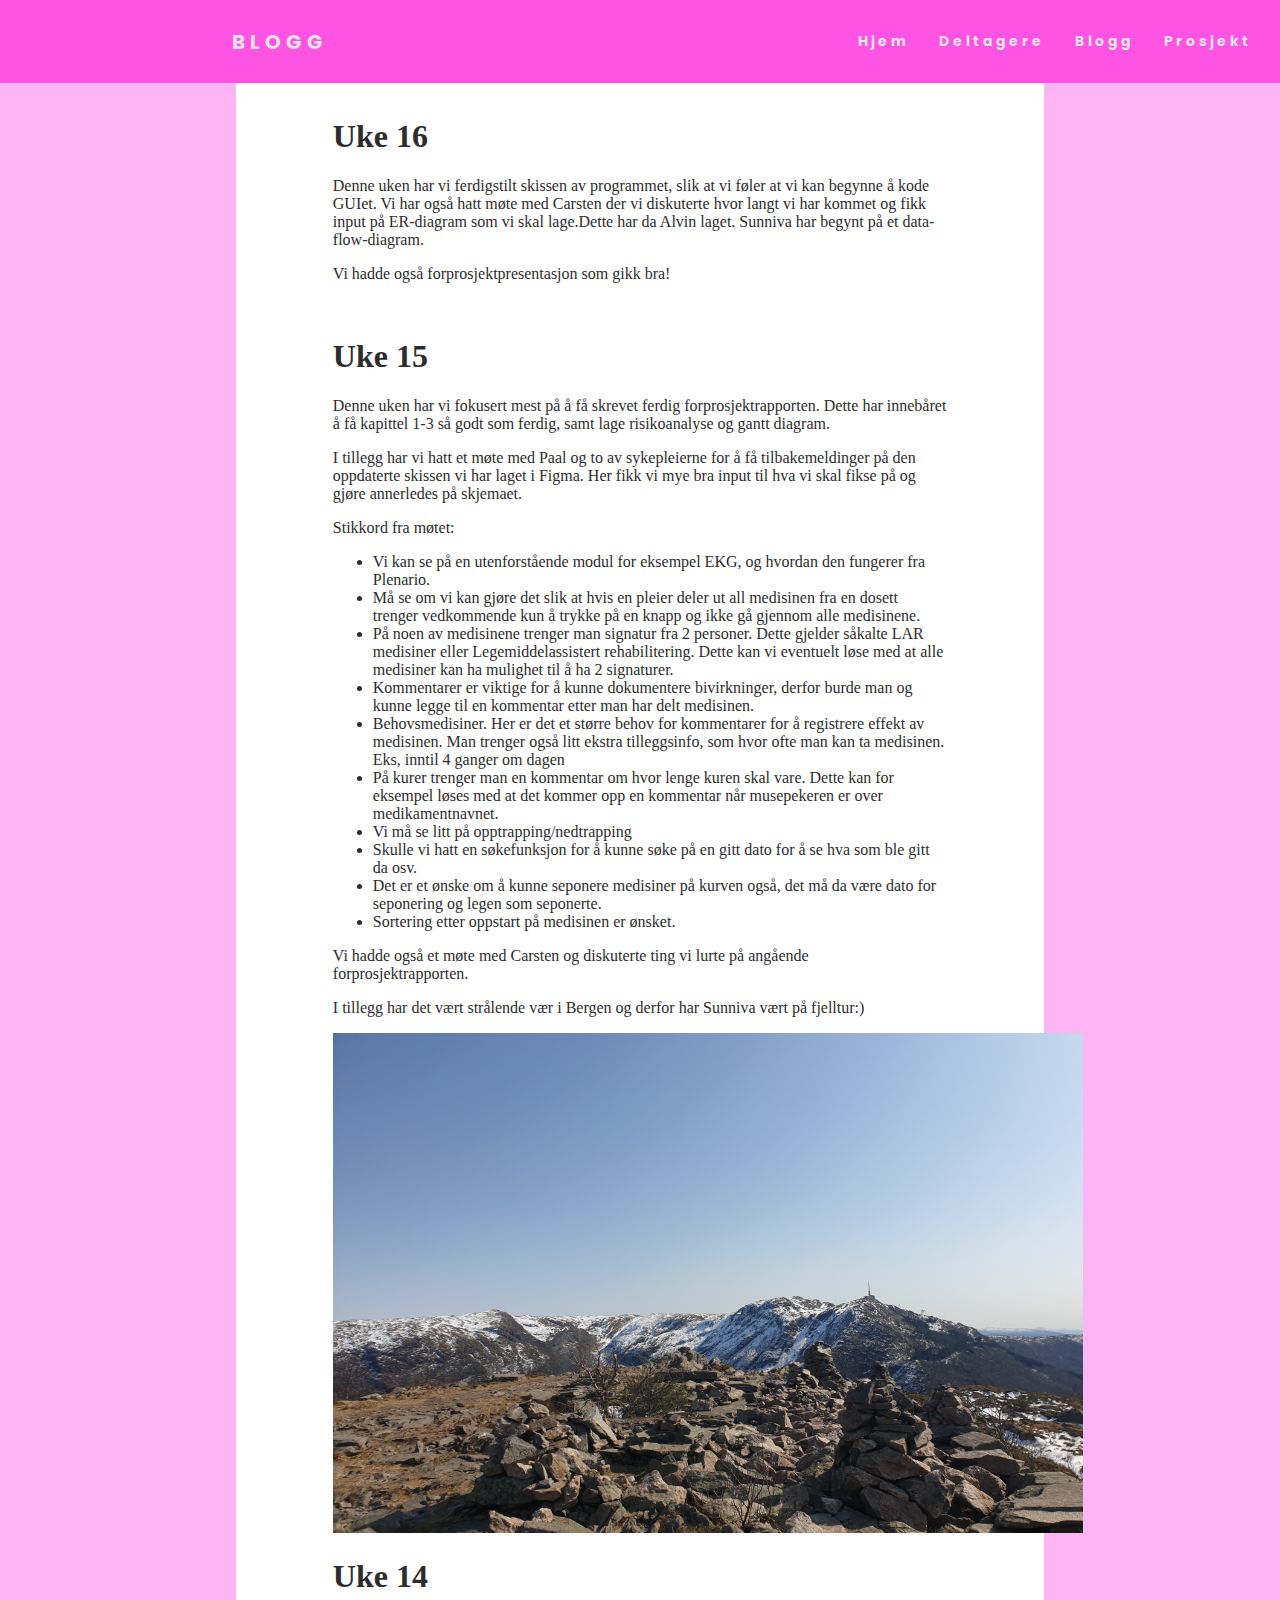
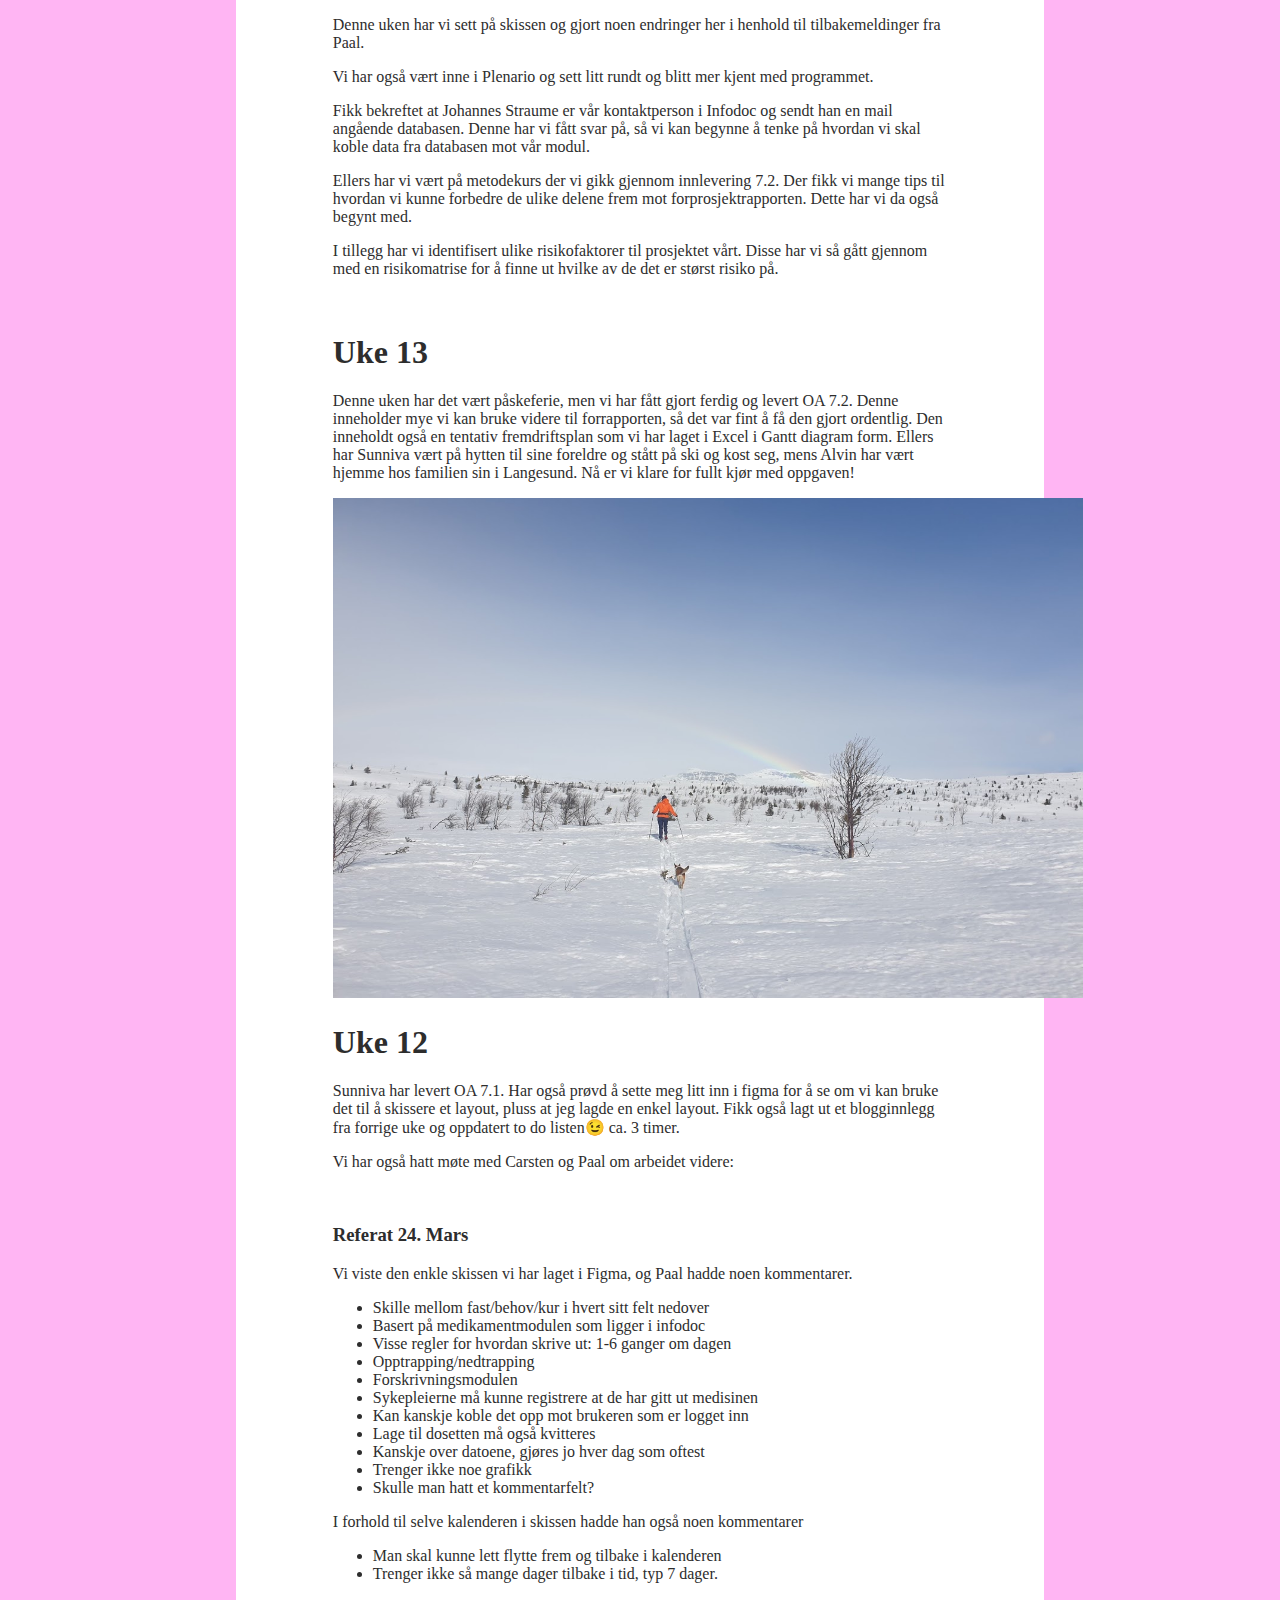
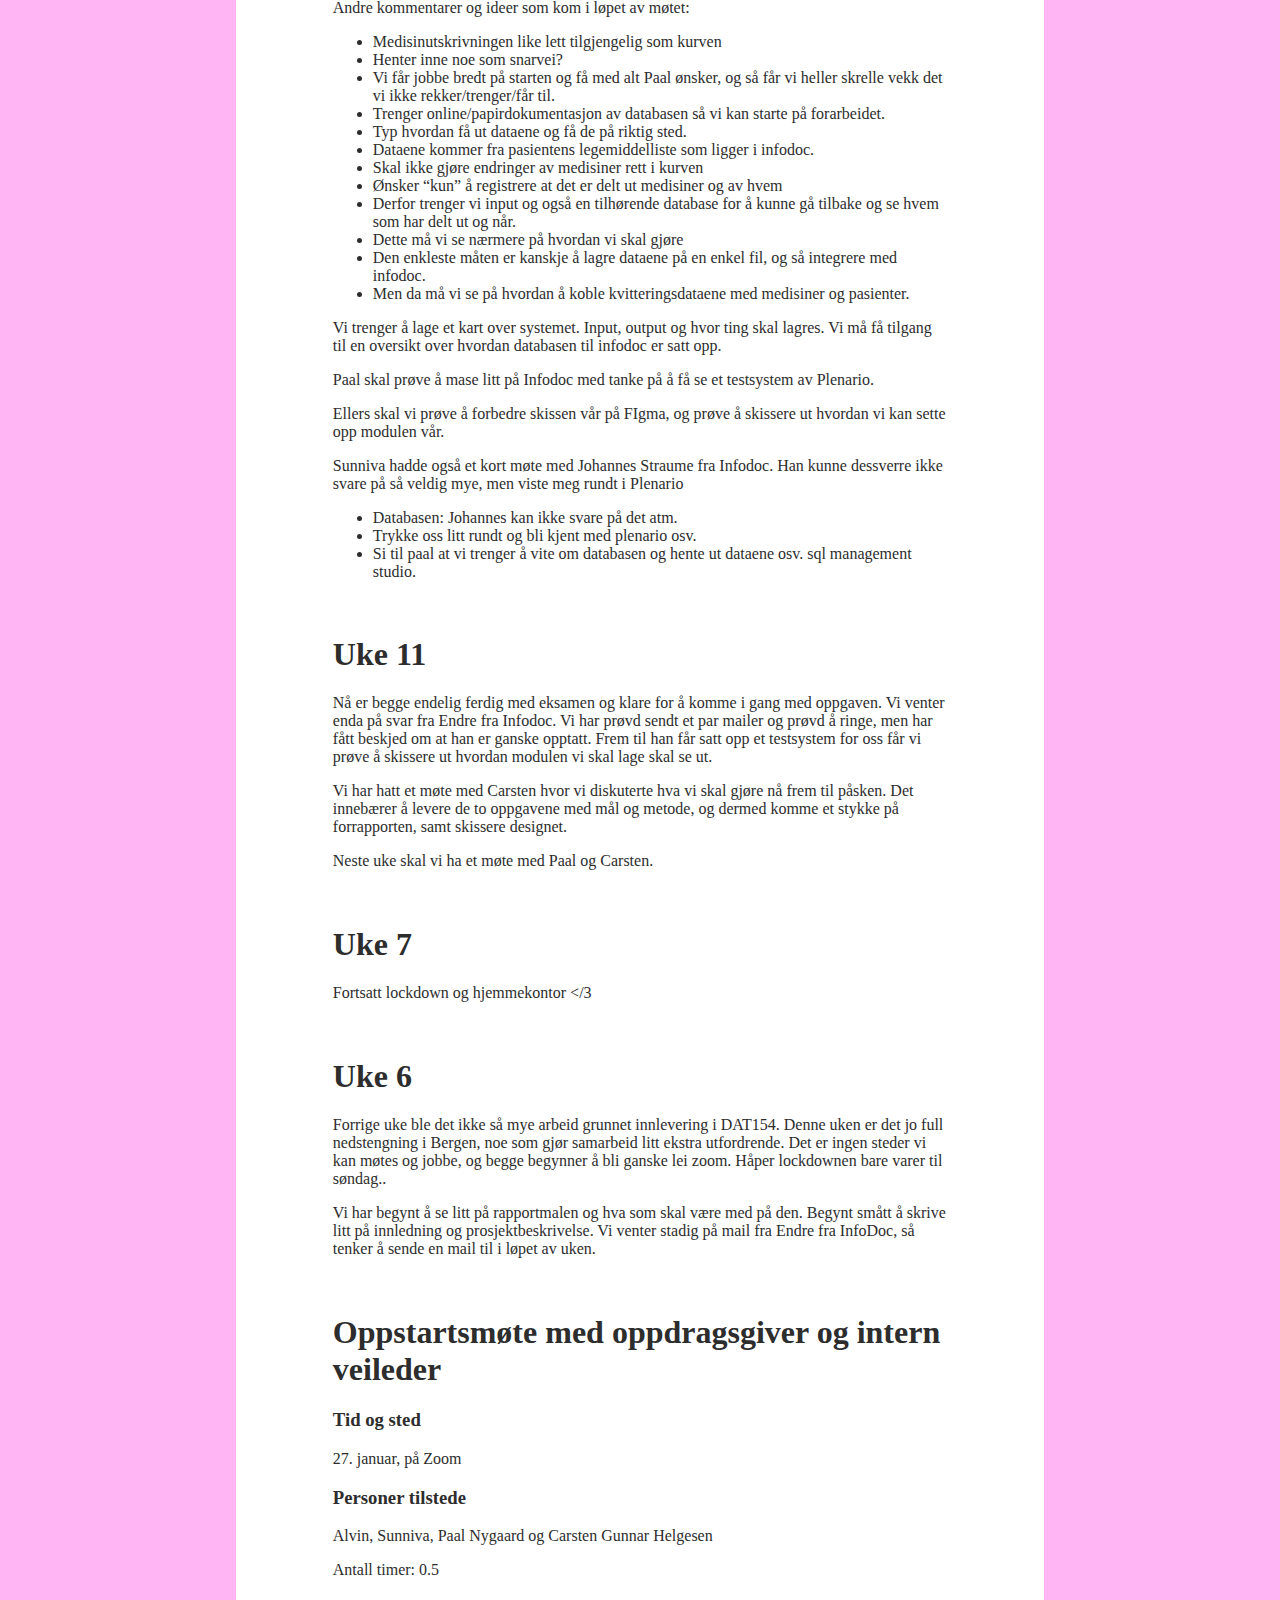
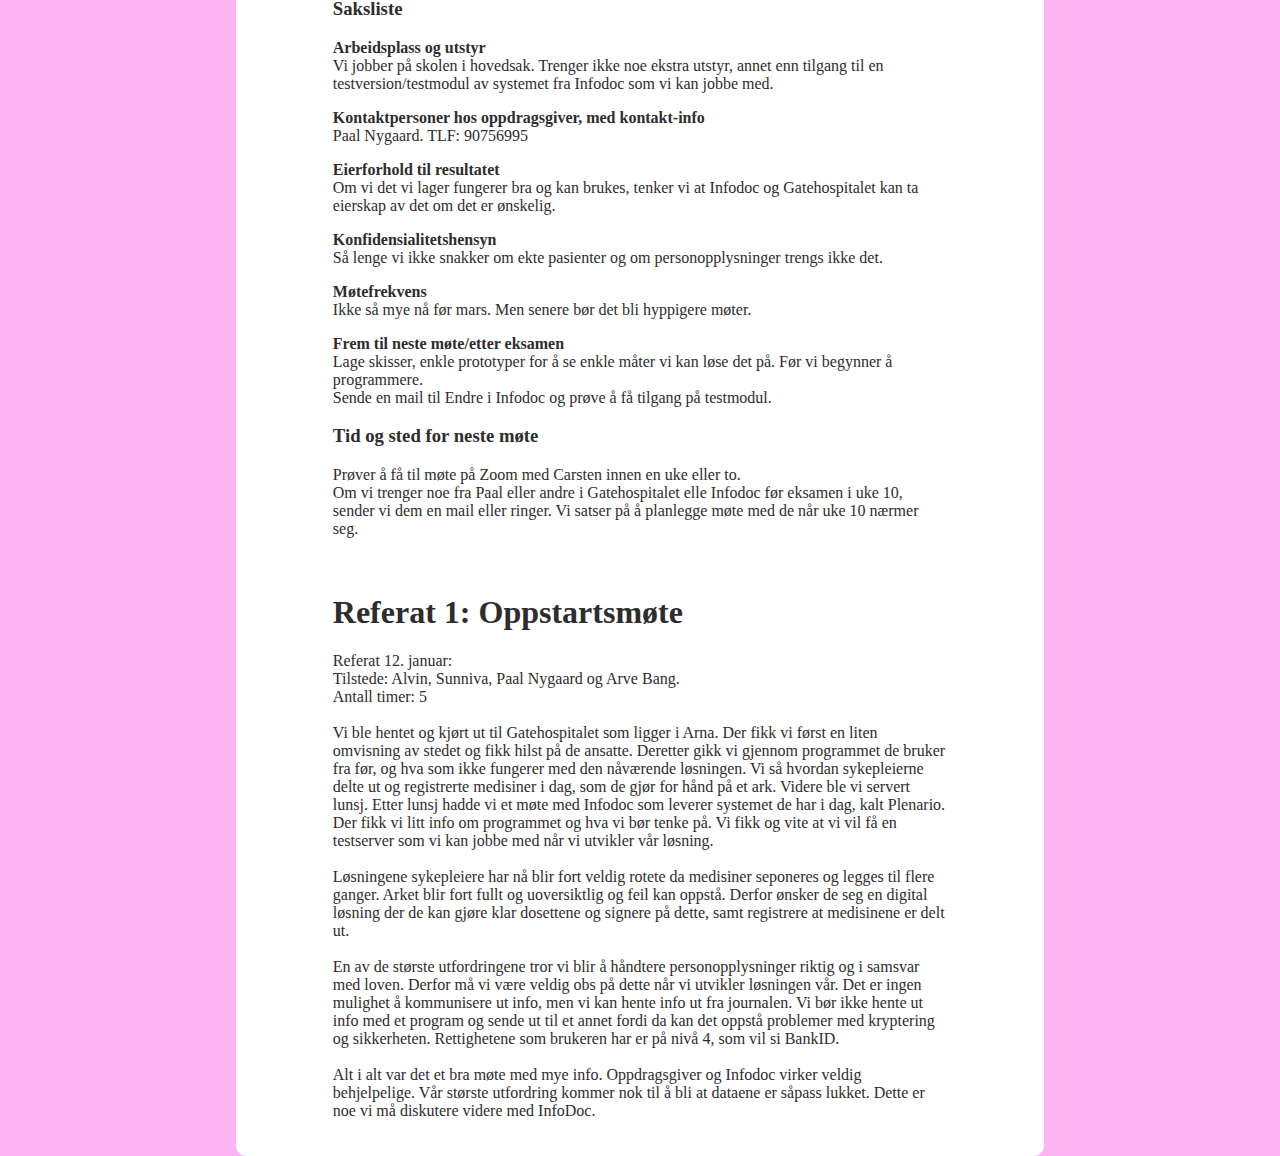
==== work.html @ 193adb09 "Update work.html" ====
<!DOCTYPE html>
<html lang="no">
    <head>
        <link rel="stylesheet" type="text/css" href="style.css">
           <link href="https://fonts.googleapis.com/css?family=Poppins&display=swap" rel="stylesheet">
        
        <title>D14</title>
        
    </head>
    <body>  
                <nav>
            <div class="logo">
                <h4>Blogg</h4>
            </div>
            <ul class="nav-links">
                <li>
                    <a href="index.html">Hjem</a>
                </li>
                <li>
                    <div class="dropdown">
                        <a href="#">Deltagere</a>
                        <i class="fa fa-caret-down"></i>
                        <div class="dropdown-content">
                            <a href="personer/alvin/Alvin.html">Alvin</a>
                            <a href="personer/sunniva/Sunniva.html">Sunniva</a>
                        </div>
                    </div>
                <li>
                    <a href="work.html">Blogg</a>
                </li>
                <li>
                    <a href="project.html">Prosjekt</a>
                </li>
            </ul>
        </nav>
        <div class="container">
            <div class="personcontainer">
                
                <h1>Uke 16</h1>
                <p>Denne uken har vi ferdigstilt skissen av programmet, slik at vi føler at vi kan begynne å kode GUIet. Vi har også hatt møte med Carsten der vi diskuterte 
                    hvor langt vi har kommet og fikk input på ER-diagram som vi skal lage.Dette har da Alvin laget. Sunniva har begynt på et data-flow-diagram.</p>  

                <p>Vi hadde også forprosjektpresentasjon som gikk bra!</p>  
                
                <br>
                <h1>Uke 15</h1>
                <p>Denne uken har vi fokusert mest på å få skrevet ferdig forprosjektrapporten. Dette har innebåret å få kapittel 1-3 så godt som ferdig, samt lage risikoanalyse og gantt diagram. </p>
                <p>I tillegg har vi hatt et møte med Paal og to av sykepleierne for å få tilbakemeldinger på den oppdaterte skissen vi har laget i Figma. 
                    Her fikk vi mye bra input til hva vi skal fikse på og gjøre annerledes på skjemaet. </p>
                <p>Stikkord fra møtet: </p>
                <ul>
                    <li>Vi kan se på en utenforstående modul for eksempel EKG, og hvordan den fungerer fra Plenario. </li>
                    <li>Må se om vi kan gjøre det slik at hvis en pleier deler ut all medisinen fra en dosett trenger vedkommende kun å trykke på en knapp og ikke gå gjennom alle medisinene.  </li>
                    <li>På noen av medisinene trenger man signatur fra 2 personer. Dette gjelder såkalte LAR medisiner eller Legemiddelassistert rehabilitering. Dette kan vi eventuelt løse med at alle medisiner kan ha mulighet til å ha 2 signaturer. </li>
                    <li>Kommentarer er viktige for å kunne dokumentere bivirkninger, derfor burde man og kunne legge til en kommentar etter man har delt medisinen. </li>
                    <li>Behovsmedisiner. Her er det et større behov for kommentarer for å registrere effekt av medisinen. Man trenger også litt ekstra tilleggsinfo, som hvor ofte man kan ta medisinen. Eks, inntil 4 ganger om dagen  </li>
                    <li>På kurer trenger man en kommentar om hvor lenge kuren skal vare. Dette kan for eksempel løses med at det kommer opp en kommentar når musepekeren er over medikamentnavnet. </li>
                    <li>Vi må se litt på opptrapping/nedtrapping </li>
                    <li>Skulle vi hatt en søkefunksjon for å kunne søke på en gitt dato for å se hva som ble gitt da osv.  </li>
                    <li>Det er et ønske om å kunne seponere medisiner på kurven også, det må da være dato for seponering og legen som seponerte. </li>
                    <li>Sortering etter oppstart på medisinen er ønsket. </li>
                </ul>
                <p>Vi hadde også et møte med Carsten og diskuterte ting vi lurte på angående forprosjektrapporten. </p>
                <p>I tillegg har det vært strålende vær i Bergen og derfor har Sunniva vært på fjelltur:) </p>
                <img src="fjelltur.jpg" alt="Fjelltur" style="width:750px;height:500px;">
                
                <br>
                <h1>Uke 14</h1>
                <p>Denne uken har vi sett på skissen og gjort noen endringer her i henhold til tilbakemeldinger fra Paal. </p> 
                <p>Vi har også vært inne i Plenario og sett litt rundt og blitt mer kjent med programmet. </p>
                <p>Fikk bekreftet at Johannes Straume er vår kontaktperson i Infodoc og sendt han en mail angående databasen. Denne har vi fått svar på, så vi kan begynne å tenke på hvordan vi skal koble data fra databasen mot vår modul.</p>
                <p>Ellers har vi vært på metodekurs der vi gikk gjennom innlevering 7.2. Der fikk vi mange tips til hvordan vi kunne forbedre de ulike delene frem mot forprosjektrapporten. Dette har vi da også begynt med. </p>
                <p>I tillegg har vi identifisert ulike risikofaktorer til prosjektet vårt. Disse har vi så gått gjennom med en risikomatrise for å finne ut hvilke av de det er størst risiko på.   </p>
                
                <br>
                <h1>Uke 13</h1>
                <p>Denne uken har det vært påskeferie, men vi har fått gjort ferdig og levert OA 7.2. Denne inneholder mye vi kan bruke videre til forrapporten, 
                    så det var fint å få den gjort ordentlig. Den inneholdt også en tentativ fremdriftsplan som vi har laget i Excel i Gantt diagram form. 
                    Ellers har Sunniva vært på hytten til sine foreldre og stått på ski og kost seg, mens Alvin har vært hjemme hos familien sin i Langesund. 
                    Nå er vi klare for fullt kjør med oppgaven!  </p>
                <img src="hunden.jpg" alt="Easter Holiday" style="width:750px;height:500px;">
                
                <br>
                <h1>Uke 12</h1>
                <p> Sunniva har levert OA 7.1.  Har også prøvd å sette meg litt inn i figma for å se om vi kan bruke det til å skissere et layout, pluss at jeg lagde en enkel layout.  Fikk også lagt ut et blogginnlegg fra forrige uke og oppdatert to do listen😉 ca. 3 timer.  </p>
                <p> Vi har også hatt møte med Carsten og Paal om arbeidet videre: </p>
                <br>
                <h3>Referat 24. Mars</h3>
                <p>Vi viste den enkle skissen vi har laget i Figma, og Paal hadde noen kommentarer.</p>
                <ul>
                    <li>Skille mellom fast/behov/kur i hvert sitt felt nedover </li>
                    <li>Basert på medikamentmodulen som ligger i infodoc  </li>
                    <li>Visse regler for hvordan skrive ut: 1-6 ganger om dagen  </li>
                    <li>Opptrapping/nedtrapping  </li>
                    <li>Forskrivningsmodulen  </li>
                    <li>Sykepleierne må kunne registrere at de har gitt ut medisinen  </li>
                    <li>Kan kanskje koble det opp mot brukeren som er logget inn  </li>
                    <li>Lage til dosetten må også kvitteres  </li>
                    <li>Kanskje over datoene, gjøres jo hver dag som oftest  </li>
                    <li>Trenger ikke noe grafikk  </li>
                    <li>Skulle man hatt et kommentarfelt?  </li>
                </ul>
                <p>I forhold til selve kalenderen i skissen hadde han også noen kommentarer</p>
                <ul>
                    <li>Man skal kunne lett flytte frem og tilbake i kalenderen  </li>
                    <li>Trenger ikke så mange dager tilbake i tid, typ 7 dager.   </li>
                </ul>
                
                <p>Andre kommentarer og ideer som kom i løpet av møtet:</p>
                <ul>
                    <li>Medisinutskrivningen like lett tilgjengelig som kurven  </li>
                    <li>Henter inne noe som snarvei?   </li>
                    <li>Vi får jobbe bredt på starten og få med alt Paal ønsker, og så får vi heller skrelle vekk det vi ikke rekker/trenger/får til. </li>
                    <li>Trenger online/papirdokumentasjon av databasen så vi kan starte på forarbeidet. </li>
                    <li>Typ hvordan få ut dataene og få de på riktig sted. </li>
                    <li>Dataene kommer fra pasientens legemiddelliste som ligger i infodoc. </li>
                    
                    <li>Skal ikke gjøre endringer av medisiner rett i kurven </li>
                    <li>Ønsker “kun” å registrere at det er delt ut medisiner og av hvem </li>
                    <li>Derfor trenger vi input og også en tilhørende database for å kunne gå tilbake og se hvem som har delt ut og når. </li>
                    <li>Dette må vi se nærmere på hvordan vi skal gjøre </li>
                    <li>Den enkleste måten er kanskje å lagre dataene på en enkel fil, og så integrere med infodoc. </li>
                    <li>Men da må vi se på hvordan å koble kvitteringsdataene med medisiner og pasienter. </li>
                </ul>
                
                <p>Vi trenger å lage et kart over systemet. Input, output og hvor ting skal lagres. Vi må få tilgang til en oversikt over hvordan databasen til infodoc er satt opp.  </p>
                <p>Paal skal prøve å mase litt på Infodoc med tanke på å få se et testsystem av Plenario.</p>

                <p>Ellers skal vi prøve å forbedre skissen vår på FIgma, og prøve å skissere ut hvordan vi kan sette opp modulen vår.</p>
                
                <p> Sunniva hadde også et kort møte med Johannes Straume fra Infodoc. Han kunne dessverre ikke svare på så veldig mye, men viste meg rundt i Plenario </p>
                <ul>
                    <li> Databasen: Johannes kan ikke svare på det atm. </li>
                    <li> Trykke oss litt rundt og bli kjent med plenario osv.</li> 
                    <li> Si til paal at vi trenger å vite om databasen og hente ut dataene osv. sql management studio.  </li>
                </ul>
                
                <br>              
                <h1>Uke 11</h1>
                <p>Nå er begge endelig ferdig med eksamen og klare for å komme i gang med oppgaven. 
                   Vi venter enda på svar fra Endre fra Infodoc. Vi har prøvd sendt et par mailer og prøvd å ringe, men har fått beskjed om at han er ganske opptatt. 
                   Frem til han får satt opp et testsystem for oss får vi prøve å skissere ut hvordan modulen vi skal lage skal se ut.  </p>
                
                <p>Vi har hatt et møte med Carsten hvor vi diskuterte hva vi skal gjøre nå frem til påsken. 
                   Det innebærer å levere de to oppgavene med mål og metode, og dermed komme et stykke på forrapporten, samt skissere designet.  </p>
                
                <p>Neste uke skal vi ha et møte med Paal og Carsten.</p>
                
                <br>
                <h1>Uke 7</h1>
                <p>Fortsatt lockdown og hjemmekontor &lt;/3 </p>
                
                <br> 
                <h1>Uke 6</h1>
                <p>Forrige uke ble det ikke så mye arbeid grunnet innlevering i DAT154. Denne uken er det jo full nedstengning i Bergen, 
                    noe som gjør samarbeid litt ekstra utfordrende. Det er ingen steder vi kan møtes og jobbe, og begge begynner å bli ganske lei zoom.  
                    Håper lockdownen bare varer til søndag.. </p>

                <p>Vi har begynt å se litt på rapportmalen og hva som skal være med på den. Begynt smått å skrive litt på innledning og prosjektbeskrivelse. 
                   Vi venter stadig på mail fra Endre fra InfoDoc, så tenker å sende en mail til i løpet av uken.</p>
                
                <br>
                <h1>Oppstartsmøte med oppdragsgiver og intern veileder</h1>
                <h3>Tid og sted</h3>
                <p>27. januar, på Zoom</p>
                <h3>Personer tilstede</h3>
                <p>Alvin, Sunniva, Paal Nygaard og Carsten Gunnar Helgesen</p>
                <p>Antall timer: 0.5</p>
                
                <h3>Saksliste</h3>    
                <p><b>Arbeidsplass og utstyr</b><br>
                    Vi jobber på skolen i hovedsak. Trenger ikke noe ekstra utstyr, annet enn tilgang til en testversion/testmodul av systemet fra Infodoc som vi kan jobbe med.</p>
                <p><b>Kontaktpersoner hos oppdragsgiver, med kontakt-info</b><br>
                     Paal Nygaard. TLF: 90756995</p>
                <p><b>Eierforhold til resultatet</b><br>
                    Om vi det vi lager fungerer bra og kan brukes, tenker vi at Infodoc og Gatehospitalet kan ta eierskap av det om det er ønskelig.</p>
                <p><b>Konfidensialitetshensyn</b><br>
                    Så lenge vi ikke snakker om ekte pasienter og om personopplysninger trengs ikke det. </p>
                <p><b>Møtefrekvens</b><br>
                    Ikke så mye nå før mars. Men senere bør det bli hyppigere møter. </p>
                <p><b>Frem til neste møte/etter eksamen</b><br>
                    Lage skisser, enkle prototyper for å se enkle måter vi kan løse det på. Før vi begynner å programmere. <br>
                    Sende en mail til Endre i Infodoc og prøve å få tilgang på testmodul.  </p>
                
                <h3>Tid og sted for neste møte</h3>    
                <p>Prøver å få til møte på Zoom med Carsten innen en uke eller to. <br>
                    Om vi trenger noe fra Paal eller andre i Gatehospitalet elle Infodoc før eksamen i uke 10, sender vi dem en mail eller ringer. 
                    Vi satser på å planlegge møte med de når uke 10 nærmer seg. </p>
                
                <br>
                <h1>Referat 1: Oppstartsmøte</h1>
                <p>Referat 12. januar:<br>
                    Tilstede: Alvin, Sunniva, Paal Nygaard og Arve Bang. <br>
                    Antall timer: 5 <br><br>

Vi ble hentet og kjørt ut til Gatehospitalet som ligger i Arna. Der fikk vi først en liten omvisning av stedet og fikk hilst på de ansatte. Deretter gikk vi gjennom programmet de bruker fra før, og hva som ikke fungerer med den nåværende løsningen. Vi så hvordan sykepleierne delte ut og registrerte medisiner i dag, som de gjør for hånd på et ark. Videre ble vi servert lunsj. Etter lunsj hadde vi et møte med Infodoc som leverer systemet de har i dag, kalt Plenario. Der fikk vi litt info om programmet og hva vi bør tenke på. Vi fikk og vite at vi vil få en testserver som vi kan jobbe med når vi utvikler vår løsning.<br><br>

Løsningene sykepleiere har nå blir fort veldig rotete da medisiner seponeres og legges til flere ganger. Arket blir fort fullt og uoversiktlig og feil kan oppstå. Derfor ønsker de seg en digital løsning der de kan gjøre klar dosettene og signere på dette, samt registrere at medisinene er delt ut. <br><br>

En av de største utfordringene tror vi blir å håndtere personopplysninger riktig og i samsvar med loven. Derfor må vi være veldig obs på dette når vi utvikler løsningen vår.  Det er ingen mulighet å kommunisere ut info, men vi kan hente info ut fra journalen. Vi bør ikke hente ut info med et program og sende ut til et annet fordi da kan det oppstå problemer med kryptering og sikkerheten. Rettighetene som brukeren har er på nivå 4, som vil si BankID. <br><br>

Alt i alt var det et bra møte med mye info. Oppdragsgiver og Infodoc virker veldig behjelpelige. Vår største utfordring kommer nok til å bli at dataene er såpass lukket. Dette er noe vi må diskutere videre med InfoDoc. </p>             
                
                
            </div>
        </div>
        
         
    </body>
</html>
---- style.css ----
body, html {
    margin: 0;
    background-color: #ffb5f3;
    font-family:  Cambria, Cochin, Georgia, serif;
    color: #2d2d2d;
}

.header {
  padding: 60px;
  text-align: center;
  background: #ff54e3;
  color: white;
  font-size: 30px;
}

.header {
  padding: 60px;
  text-align: center;
  background: #ff54e3;
  color: white;
  font-size: 30px;
}

.float_center {
  float: right;

  position: relative;
  left: -50%; /* or right 50% */
  text-align: left;
}
    
.container {
  width: 500px;
  margin: 20px auto 0 auto;
  background-color: #E288A0;
  background-color: rgba(255,255,255,0.5);
  
  /*border: 3px solid #B71F45;*/
  padding: 20px;
  border-radius: 10px;
}

.personcontainer {
    width: 80%; /* Setter hvor bredt div elementet skal være. */
    margin: 0 auto; /*Sentrerer div elementet. */
    padding-top: 10%; /* Utvider elementet på toppen. */
}

.image {
    position: relative;
    max-width: 30%;
    float: right;
    padding-left: 5px;
    margin: 0 auto;
}

.styledbutton:link, .styledbutton:visited {
    font-family: Poppins, sans-serif;
    border-radius: 2px;
    text-decoration: none;
    color: white;
    background-color: #E288A0;
    border: 1px rgb(226, 113, 143);
    padding: 5px;
}

.styledbutton:hover {
    background-color: rgb(226, 113, 143);
}

.pdf {
    margin-top: 5%;
}

.right {
    float: right;
}

.pdfview {
    width: 100%;
    margin-top: 2%;
    height: 80vh;
    border: none;
}

.image-header {
    max-width: 60%;
    display: block;
    margin-left: auto;
    margin-right: auto;
    padding: 5px;
}

.container {
    width: 60%;
    margin: 0 auto; /* Sentrerer div elementet. */
    min-height: 100vh; /* For å passe på at hele siden blir grå/hvit */
    background-color: white; /* Setter bakgrunnen til div elementet hvitt. */
}

.spanner {
    color: red; /* farge på et element som thomas bruker. */
}

.logo {
    padding-right: 10px;
}

.table, th, td {
    border: 0.5px solid black;
    padding: 10px 30px;
    
}

.table-header {
    background-color:#95A5A6;
     
}
.table-body {
    /*background-color: ;*/
}

/*for telefoner*/
@media only screen and (max-width: 1000px) {
    .container {
        width: auto;
    }

    .personcontainer {
        width: 95%;
    }

    .image-header {
        min-width: 100%;
    } 

    .image {
        float: none;
        margin: 0 auto;
        min-width: 99%;
    }

    h1 {
        text-align: center;
        font-size: 5em;
    }

    h2 {
        text-align: center;
        font-size: 2em;
    }
    
    p {
        font-size: 1.5em;
    }
}
 
/* navigationbar, må være en bedre måte å linke til navigationbar på flere sider?  */
/** {
    margin: 0px;
    padding: 0px;
    box-sizing: border-box;
}
*/
nav {
    z-index: 1;
    display: flex;
    position: fixed;
    width: 100%;
    top: 0;
    justify-content: space-around;
    align-items: center;
    min-height: 8vh;
    background-color: #ff54e3;
    font-family: 'Poppins', sans-serif;  
}
/* sticky nav-bar? */
.sticky {
    position: fixed;
    top: 0;
    width: 100%;
    padding-top: 60px;
}
.logo {
    color: rgb(226, 226, 226);
    text-transform: uppercase;
    letter-spacing: 5px;
    font-size: 20px;
    
}

.nav-links {
    display: flex;
    justify-content: space-around;
    width: 15%;
    margin-right: 1%;
    
}
.nav-links li {
    list-style: none;
}
.nav-links a{
    color: rgb(226, 226, 226);
    text-decoration: none;
    letter-spacing: 3px;
    font-weight: bold;
    font-size: 14px;
    display: block;
    padding: 14px 15px;
    
}
.nav-links a:hover {
    background-color: #ff8cec;
        color: #ffffff;
}
.dropdown {
  float: left; 
    overflow: hidden;
    
}

.dropdown .dropbtn {
  font-size: 16px;  
  border: none;
  outline: none;
  color: red;
  padding: 14px 16px;
  background-color: inherit;
  font-family: inherit;
  margin: 0;
}

.dropdown-content {
  display: none;
  position: absolute;
  background-color: #ff8cec;
  min-width: 160px;
  box-shadow: 0px 8px 16px 0px rgba(0,0,0,0.2);
  z-index: 1;
}

.dropdown-content a {
  float: none;
  color: white;
  padding: 12px 16px;
  text-decoration: none;
  display: block;
  text-align: left;
}

.topnav a:hover, .dropdown:hover, .dropbtn {
    color: white;
}
.dropdown-content a:hover {
  background-color: #ff54e3;
}

.dropdown:hover .dropdown-content {
  display: block;
}
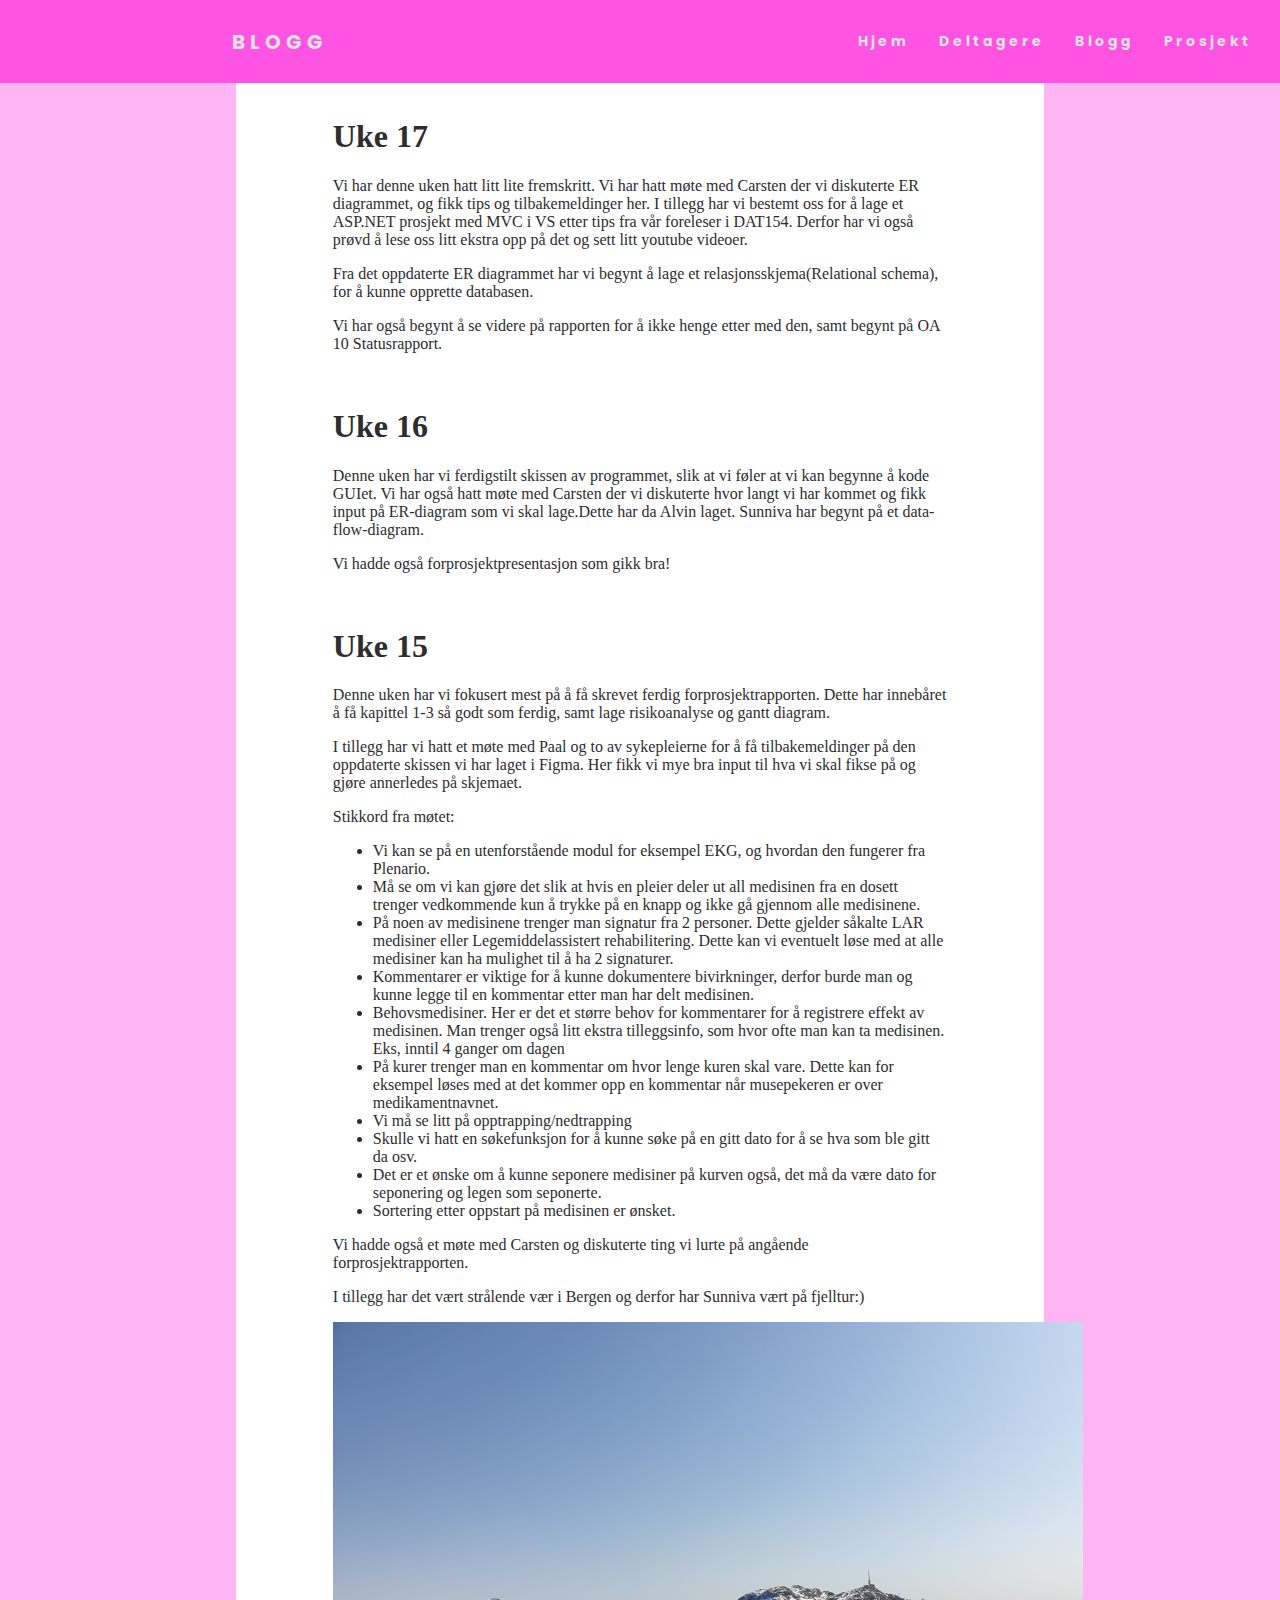
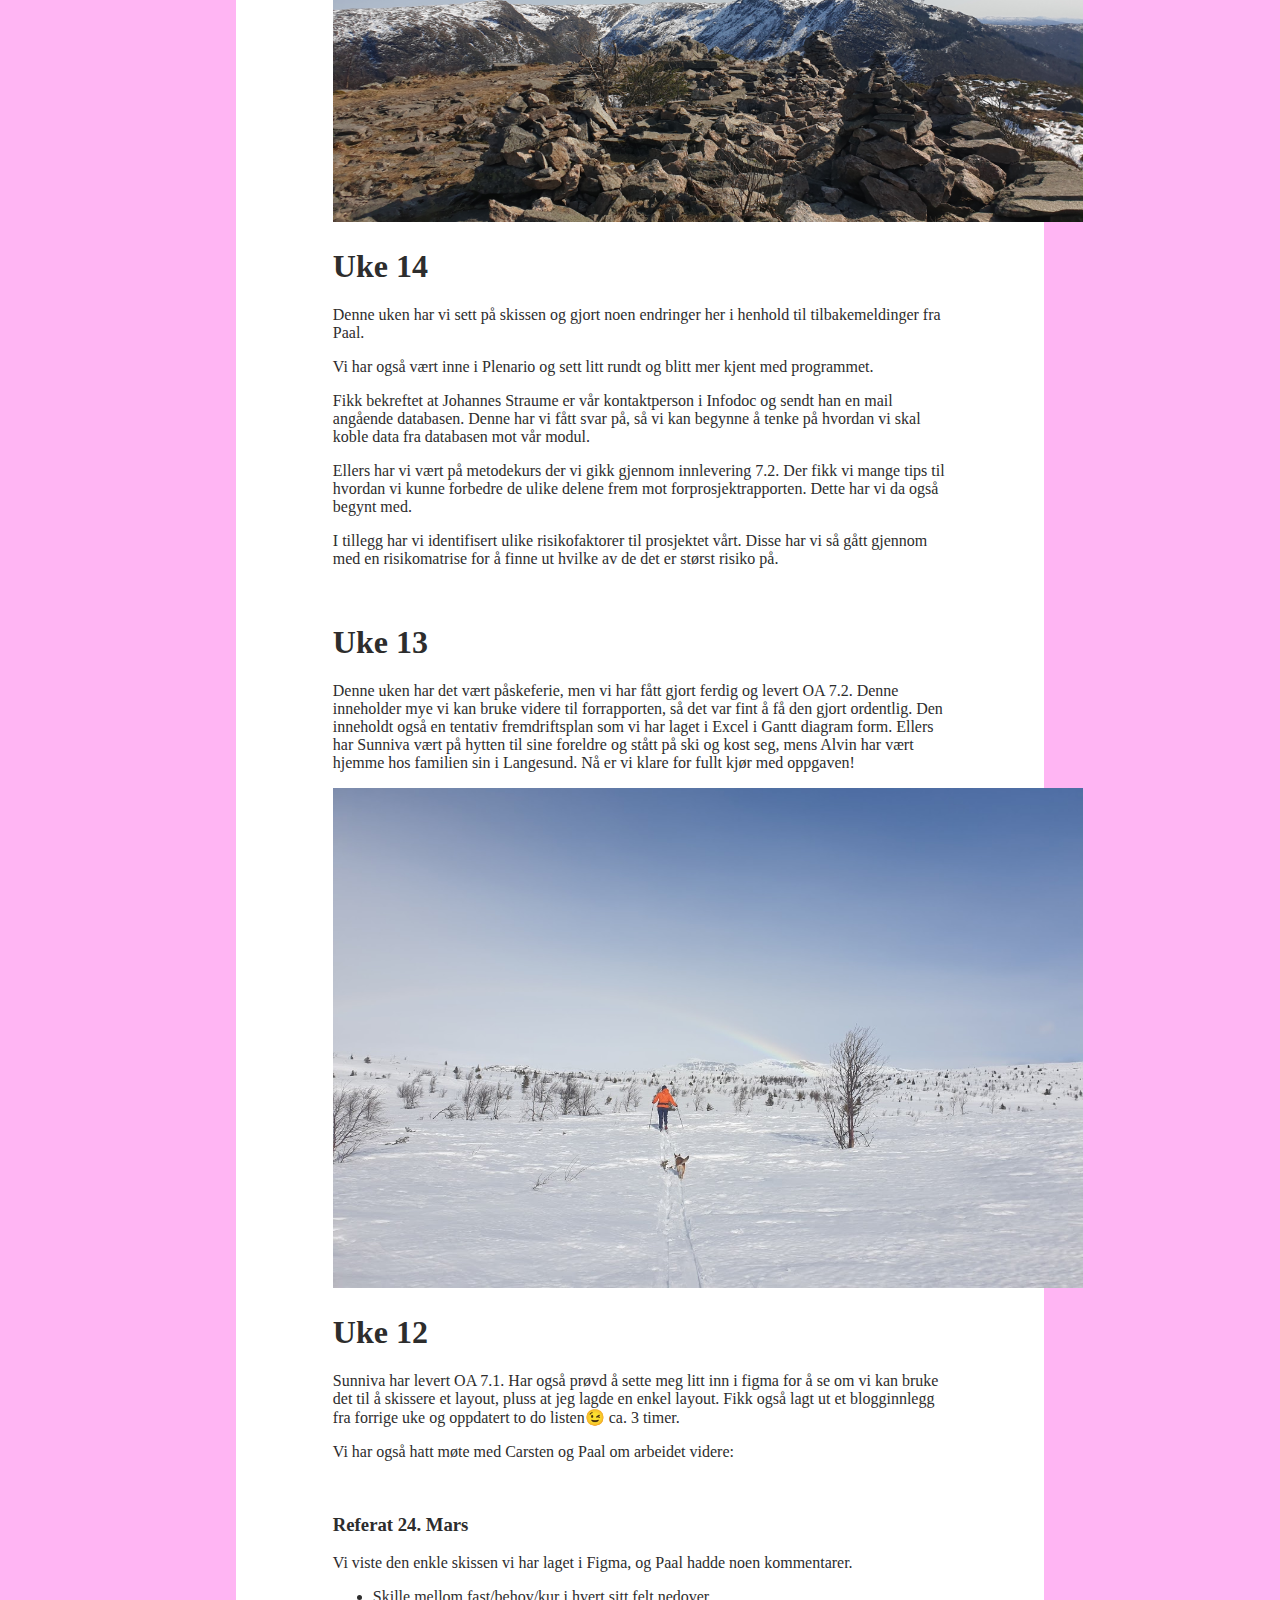
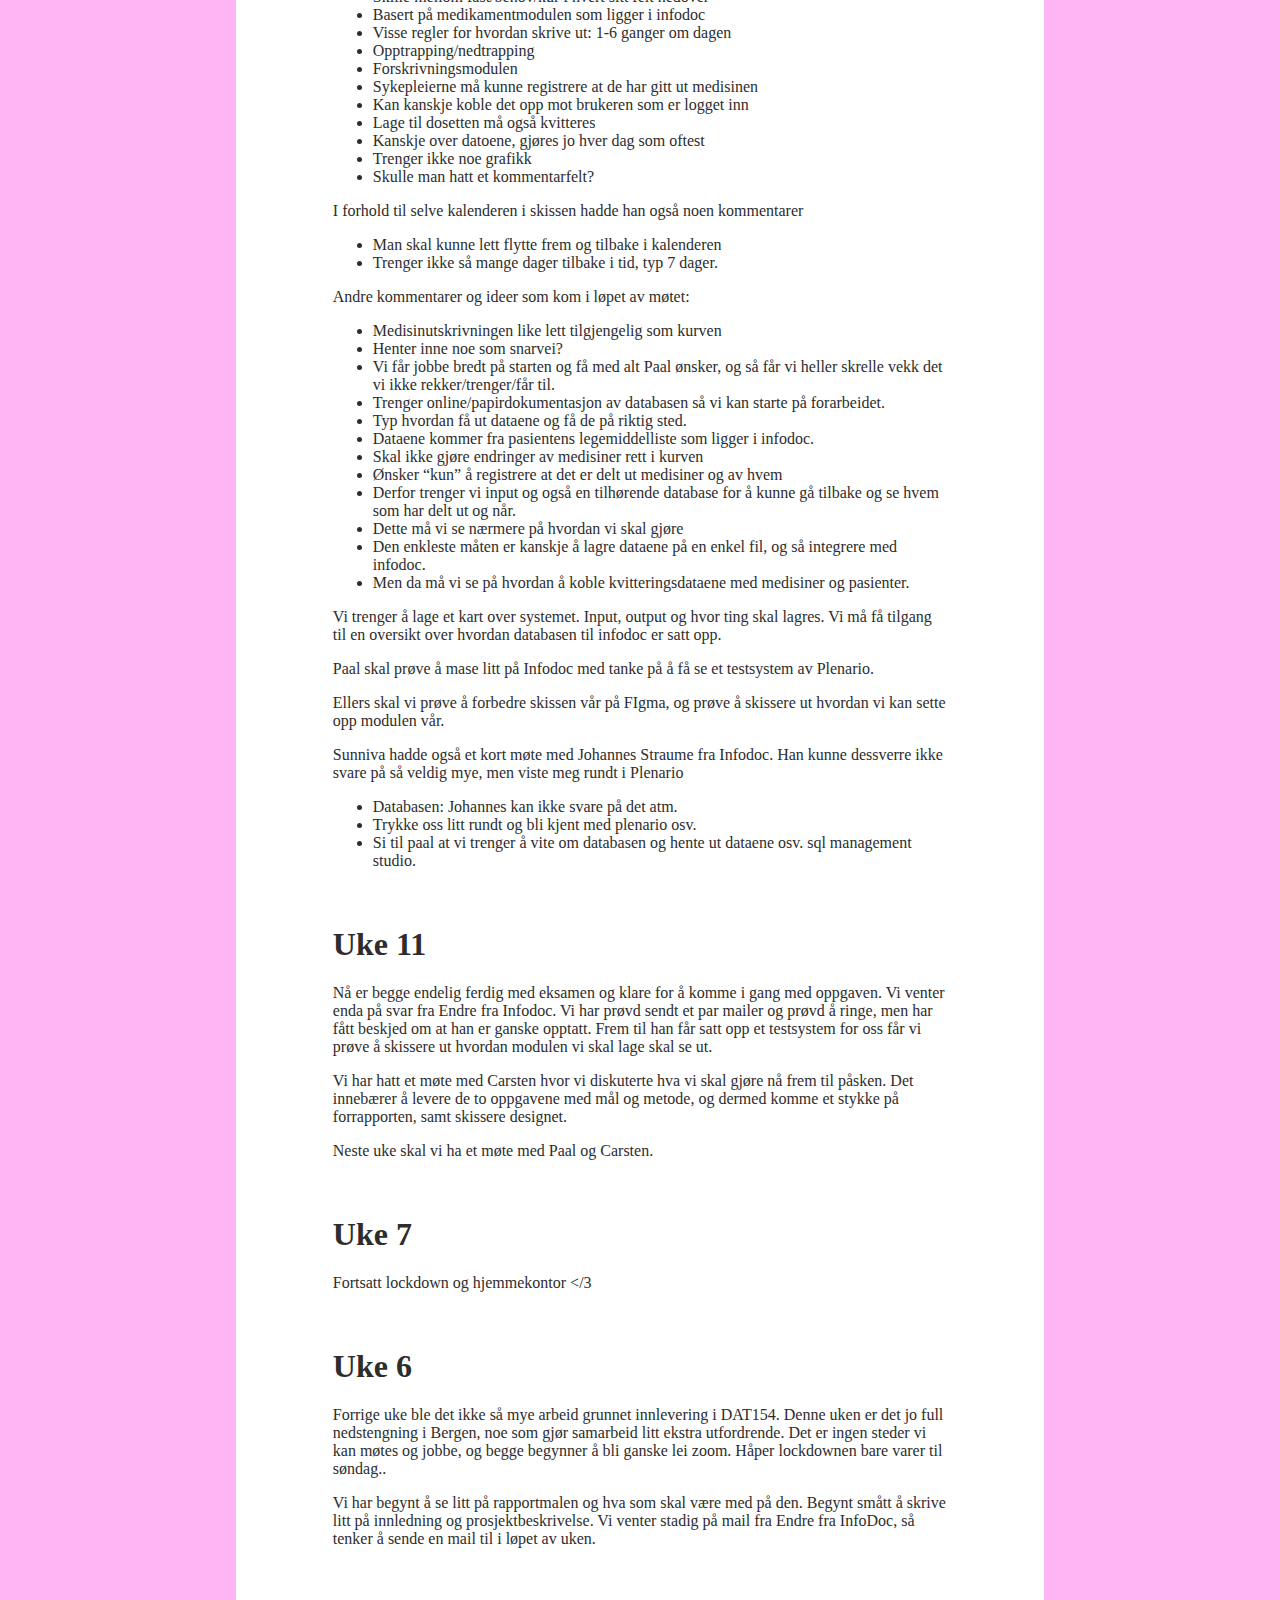
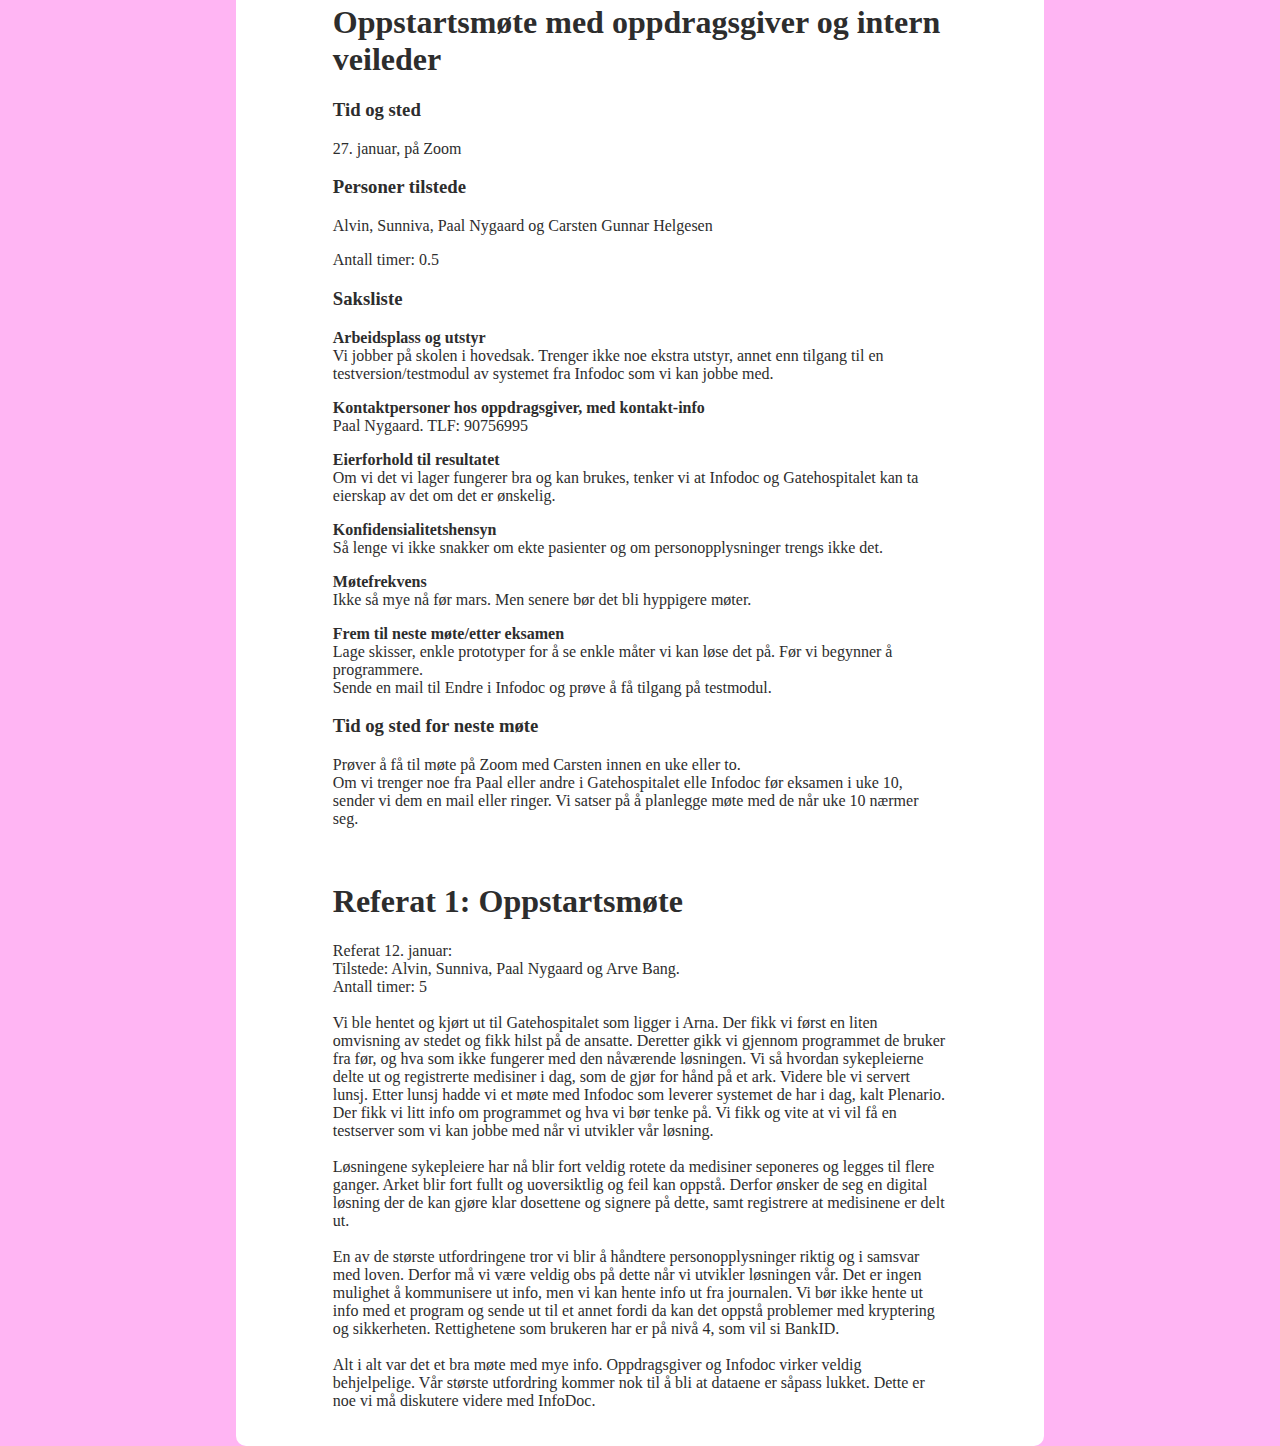
==== commit 13edbdbf: "Update work.html" ====
--- a/work.html
+++ b/work.html
@@ -35,7 +35,14 @@
         </nav>
         <div class="container">
             <div class="personcontainer">
-                
+                <h1>Uke 17</h1>
+                <p>Vi har denne uken hatt litt lite fremskritt. Vi har hatt møte med Carsten der vi diskuterte ER diagrammet, og fikk tips og tilbakemeldinger her. 
+                    I tillegg har vi bestemt oss for å lage et ASP.NET prosjekt med MVC i VS etter tips fra vår foreleser i DAT154. 
+                    Derfor har vi også prøvd å lese oss litt ekstra opp på det og sett litt youtube videoer.</p>
+                <p>Fra det oppdaterte ER diagrammet har vi begynt å lage et relasjonsskjema(Relational schema), for å kunne opprette databasen. </p>
+                <p>Vi har også begynt å se videre på rapporten for å ikke henge etter med den, samt begynt på OA 10 Statusrapport. </p>
+                
+                <br>
                 <h1>Uke 16</h1>
                 <p>Denne uken har vi ferdigstilt skissen av programmet, slik at vi føler at vi kan begynne å kode GUIet. Vi har også hatt møte med Carsten der vi diskuterte 
                     hvor langt vi har kommet og fikk input på ER-diagram som vi skal lage.Dette har da Alvin laget. Sunniva har begynt på et data-flow-diagram.</p>  
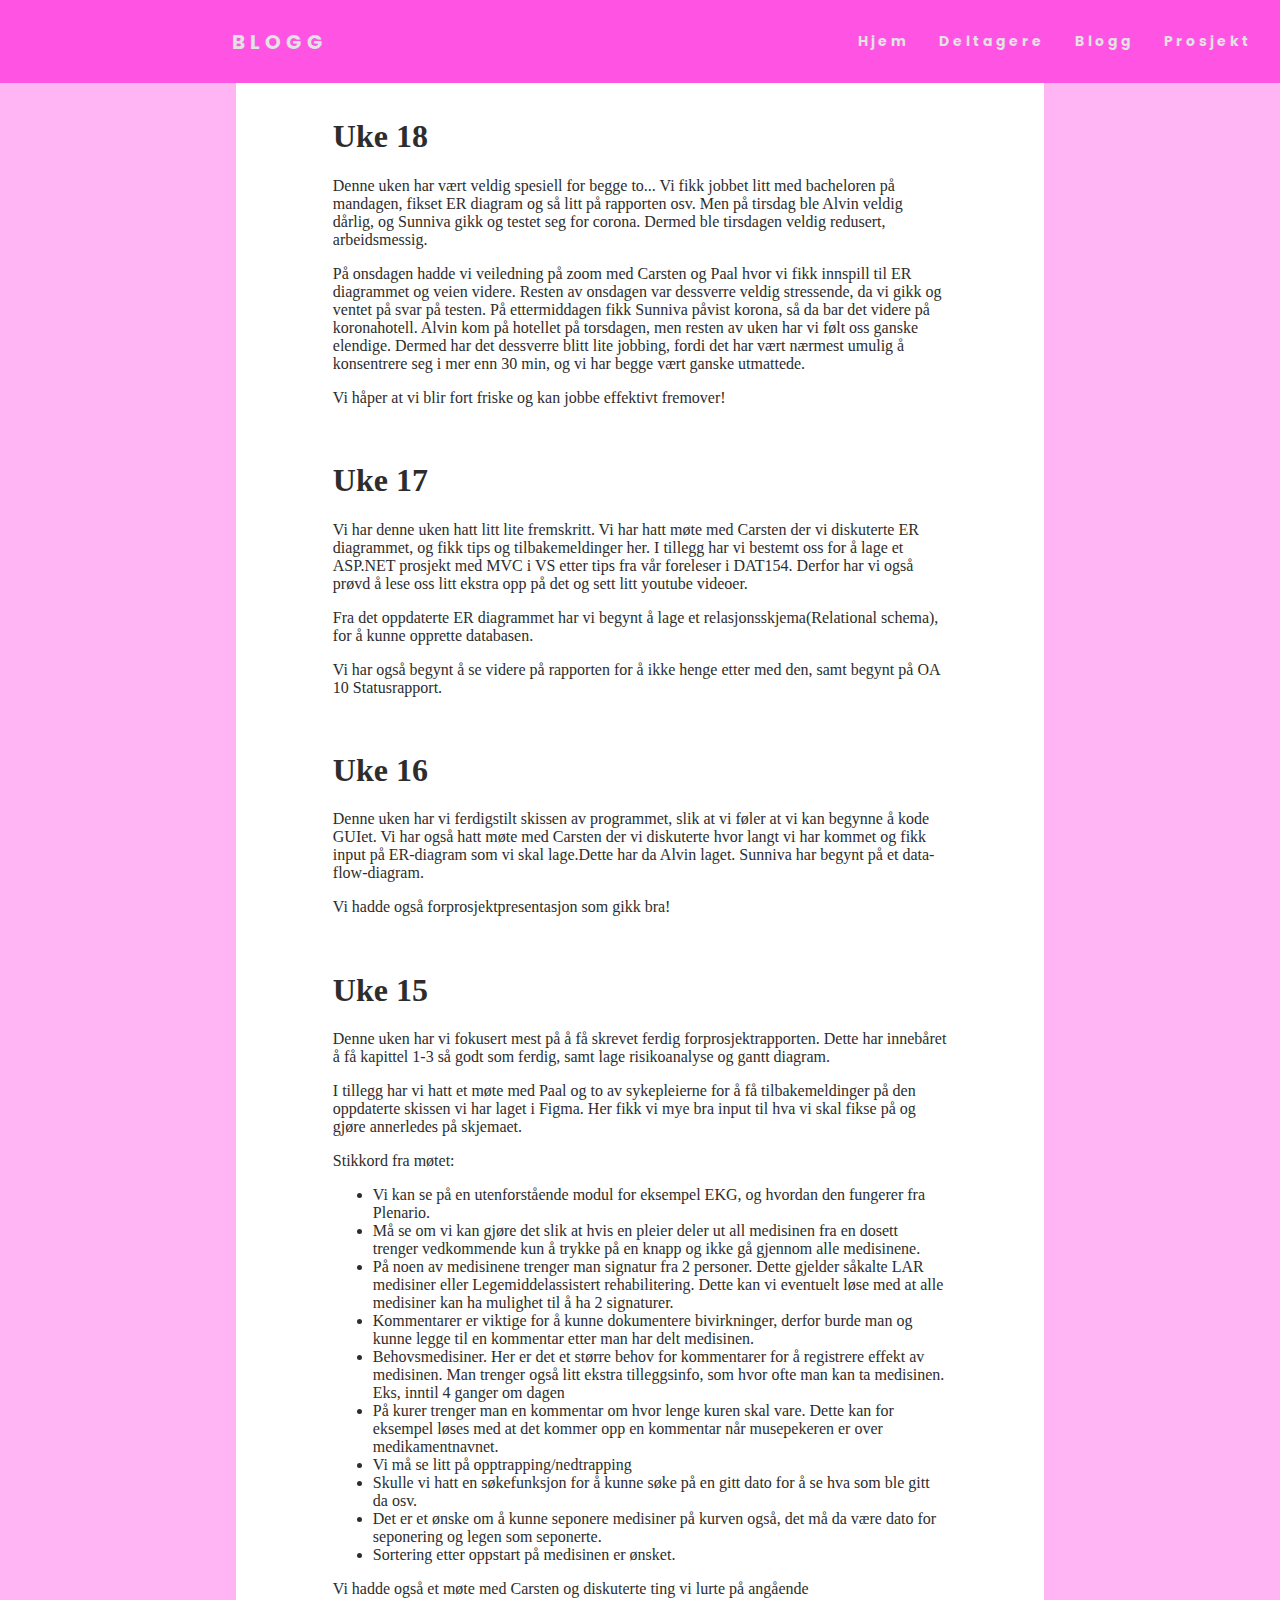
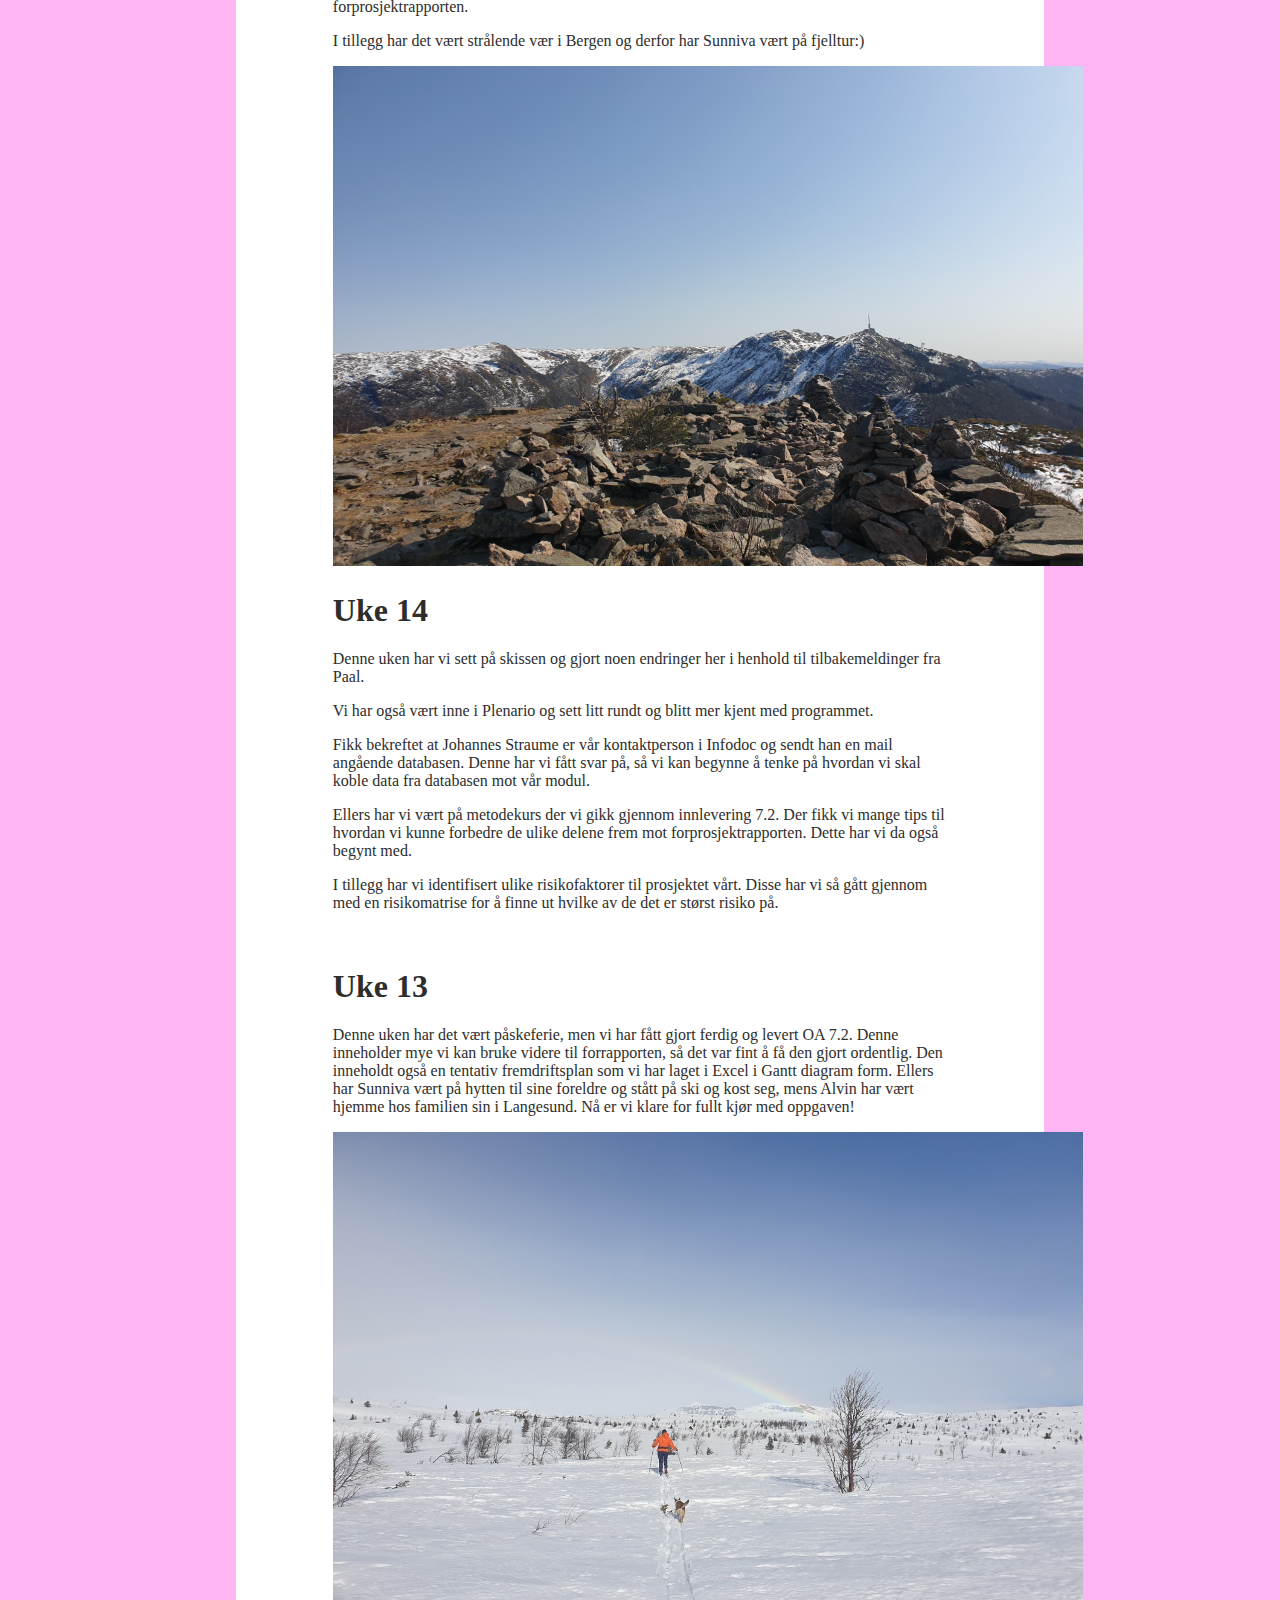
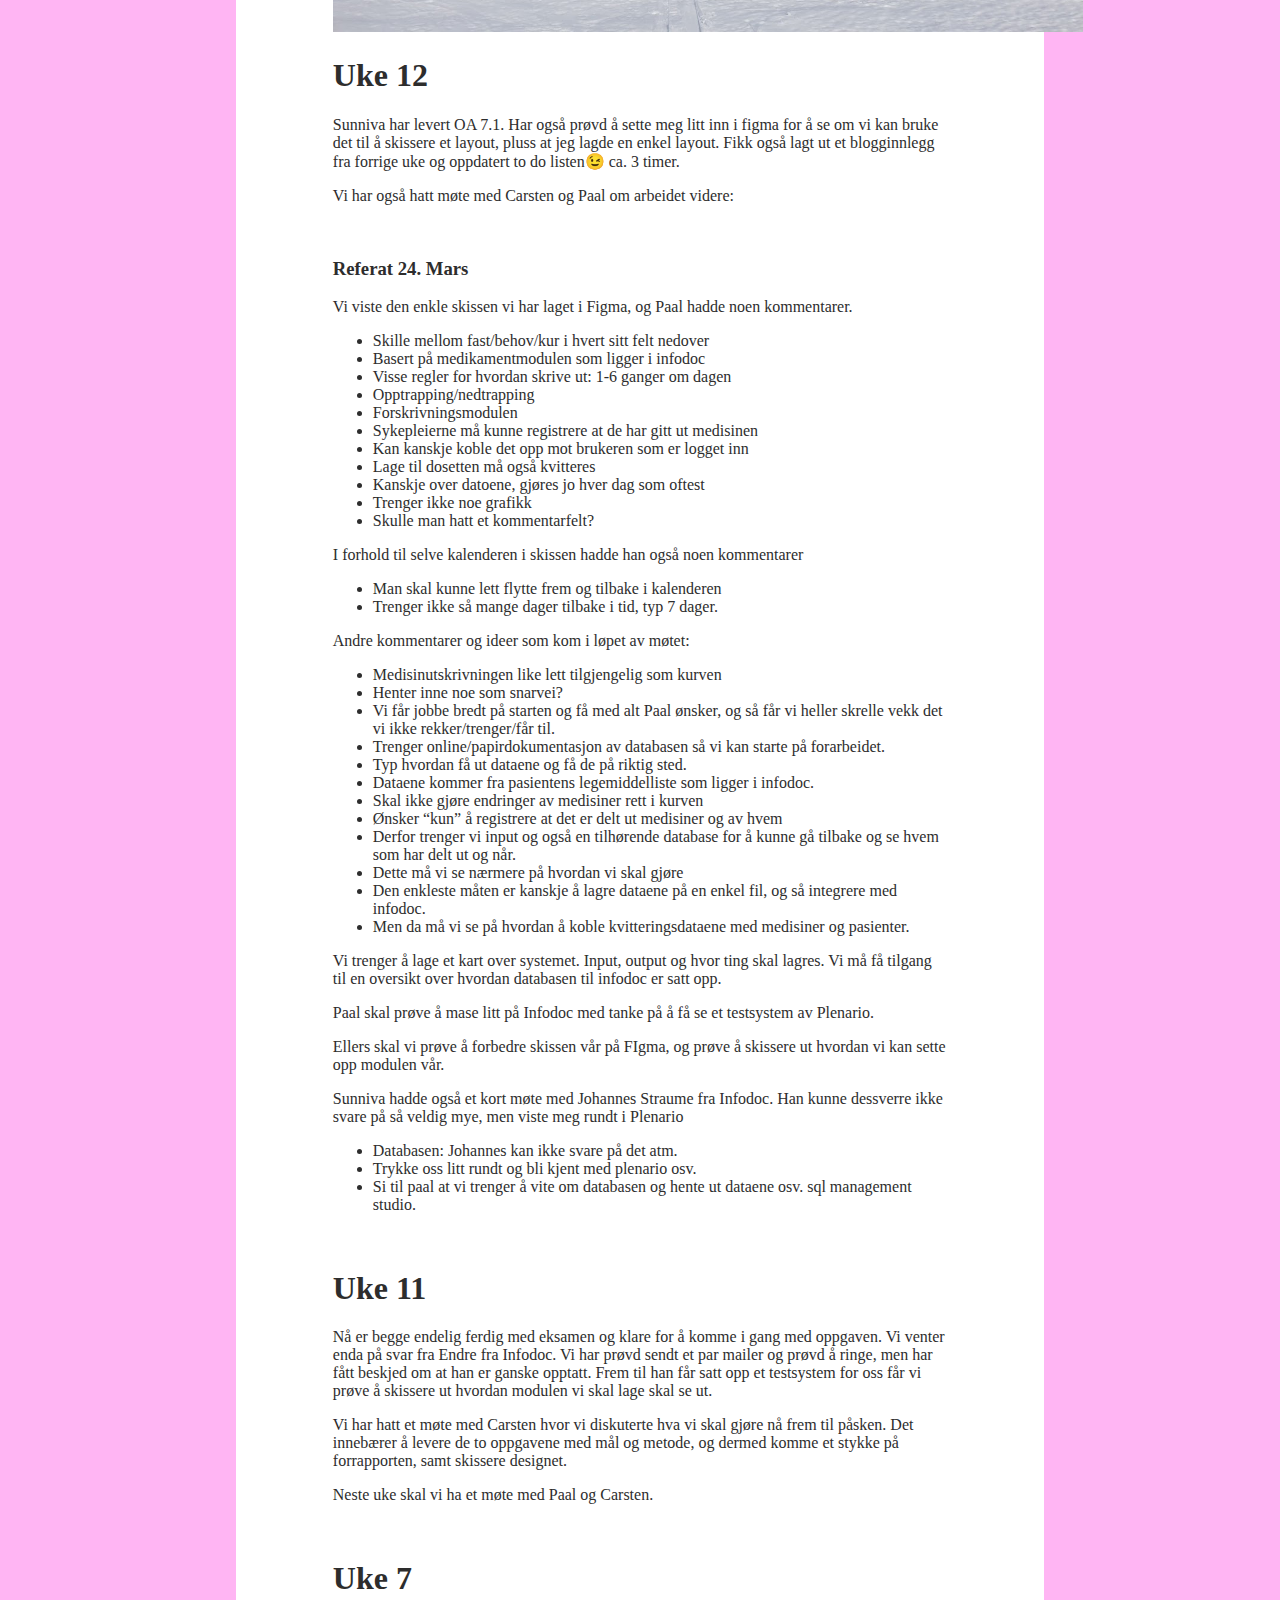
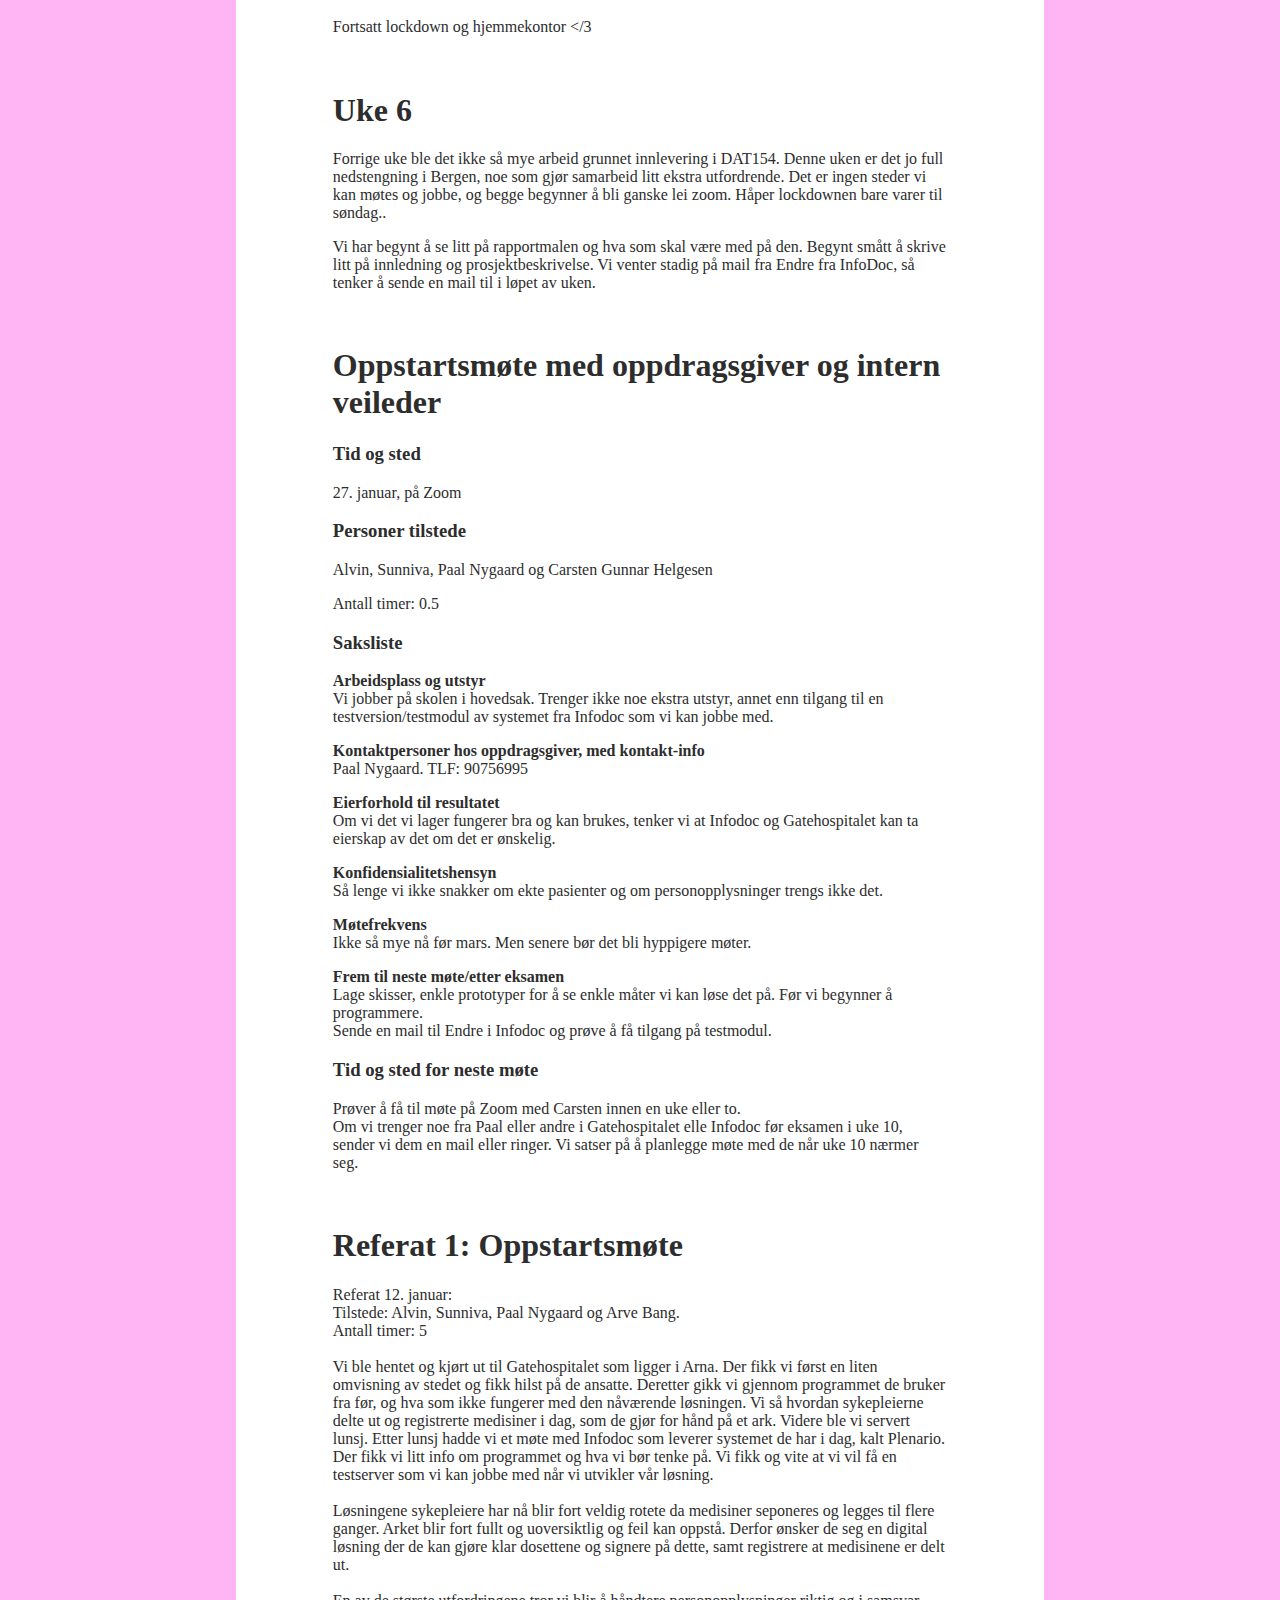
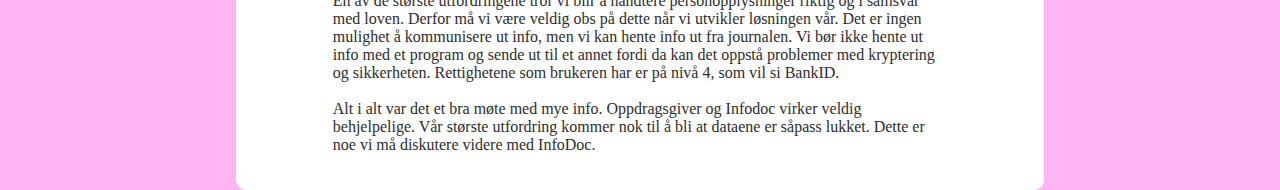
==== commit 643d4067: "Update work.html" ====
--- a/work.html
+++ b/work.html
@@ -35,6 +35,16 @@
         </nav>
         <div class="container">
             <div class="personcontainer">
+                
+                <h1>Uke 18</h1>
+                <p>Denne uken har vært veldig spesiell for begge to... Vi fikk jobbet litt med bacheloren på mandagen, fikset ER diagram og så litt på rapporten osv. 
+                    Men på tirsdag ble Alvin veldig dårlig, og Sunniva gikk og testet seg for corona. Dermed ble tirsdagen veldig redusert, arbeidsmessig.</p>
+                <p>På onsdagen hadde vi veiledning på zoom med Carsten og Paal hvor vi fikk innspill til ER diagrammet og veien videre. Resten av onsdagen var dessverre veldig stressende, da vi gikk og ventet på svar på testen. På ettermiddagen fikk Sunniva påvist korona, så da bar det videre på koronahotell. Alvin kom på hotellet på torsdagen, men resten av uken har vi følt oss ganske elendige. 
+                   Dermed har det dessverre blitt lite jobbing, fordi det har vært nærmest umulig å konsentrere seg i mer enn 30 min, og vi har begge vært ganske utmattede. </p>
+                <p>Vi håper at vi blir fort friske og kan jobbe effektivt fremover! </p>
+                
+                
+                <br>
                 <h1>Uke 17</h1>
                 <p>Vi har denne uken hatt litt lite fremskritt. Vi har hatt møte med Carsten der vi diskuterte ER diagrammet, og fikk tips og tilbakemeldinger her. 
                     I tillegg har vi bestemt oss for å lage et ASP.NET prosjekt med MVC i VS etter tips fra vår foreleser i DAT154. 
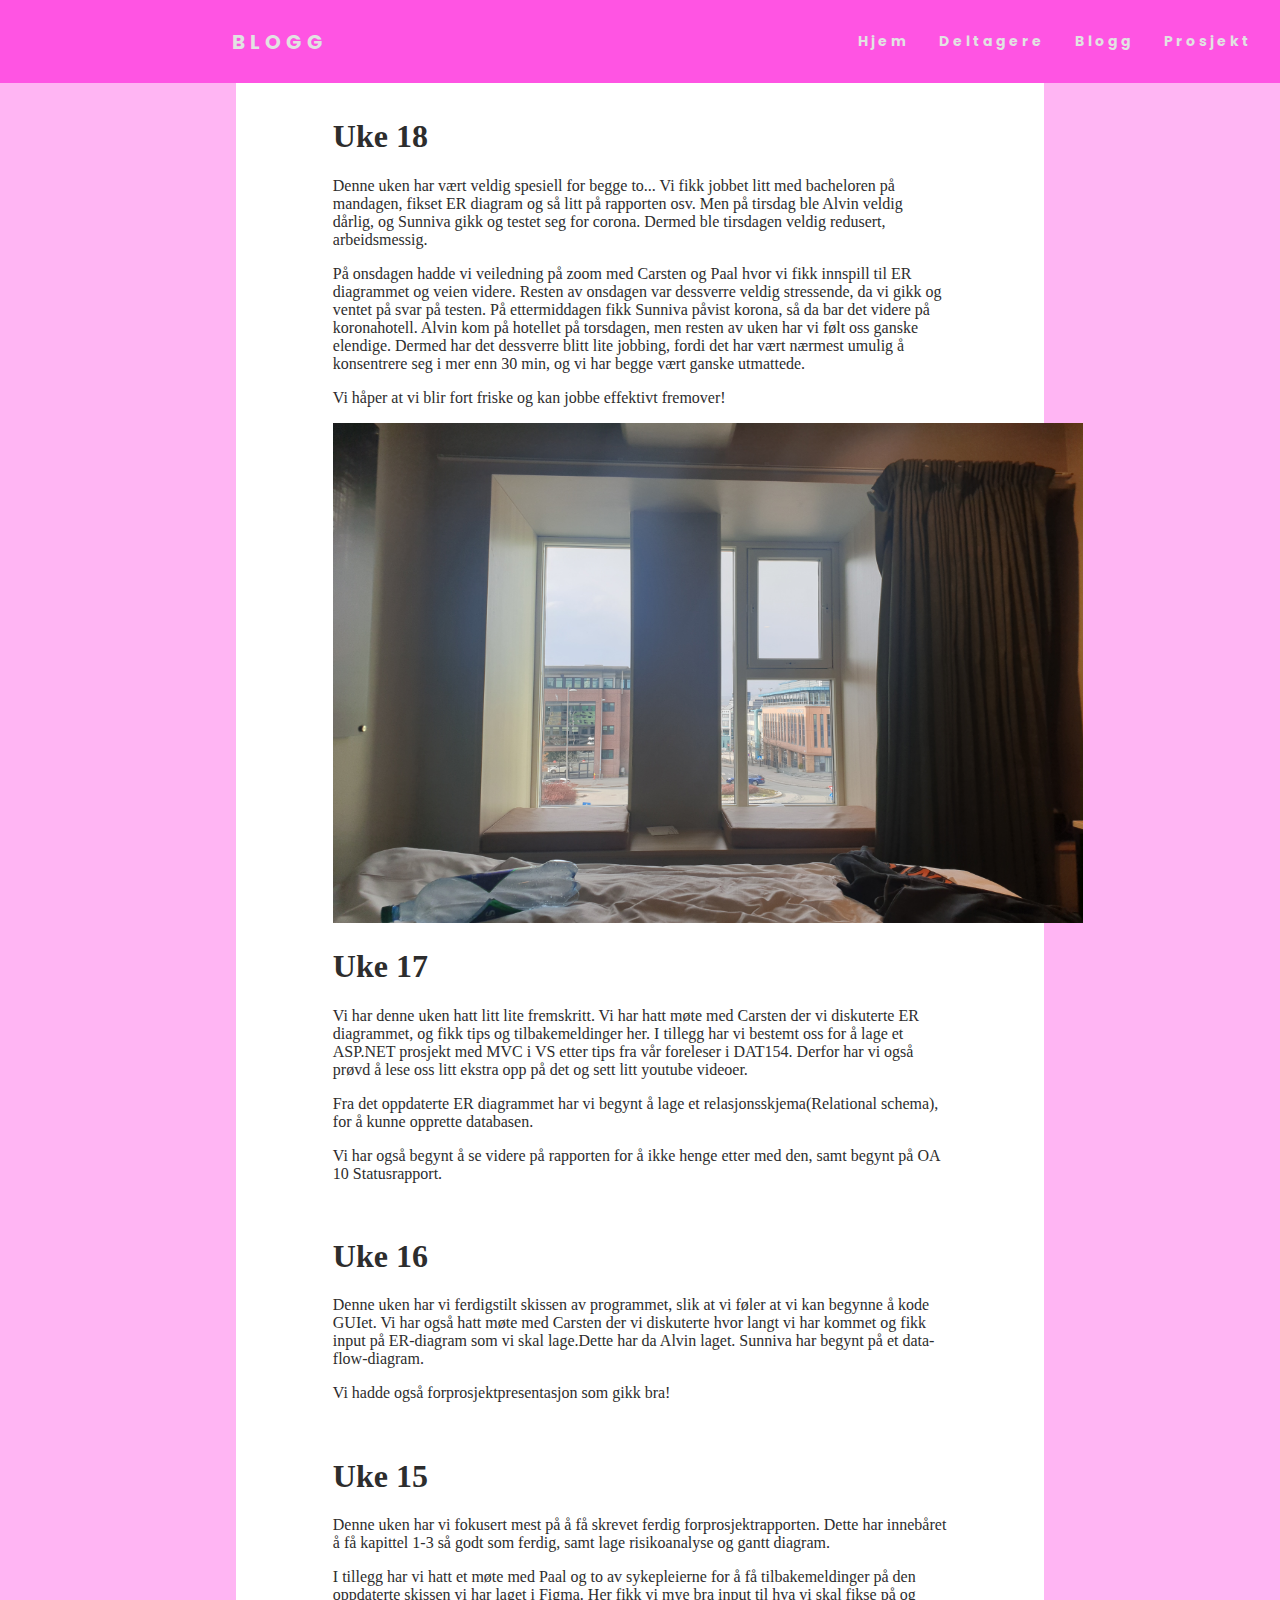
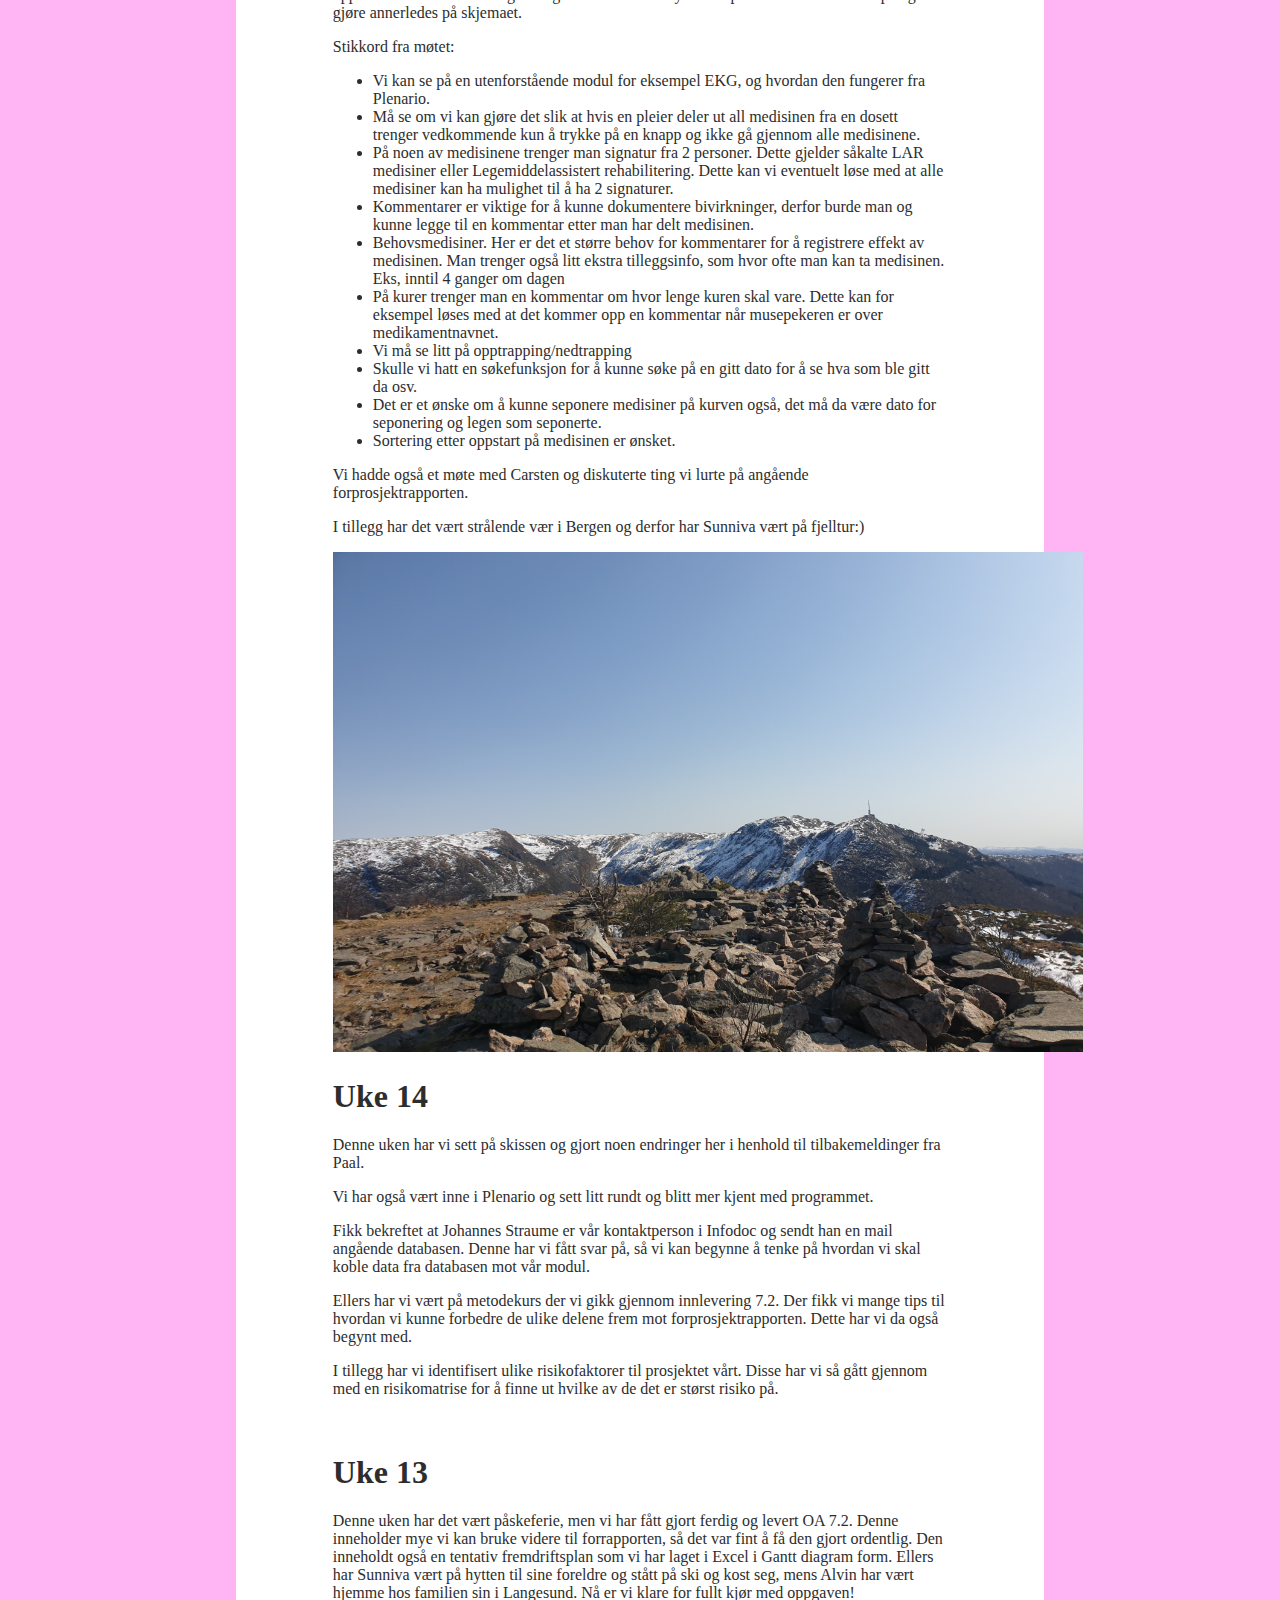
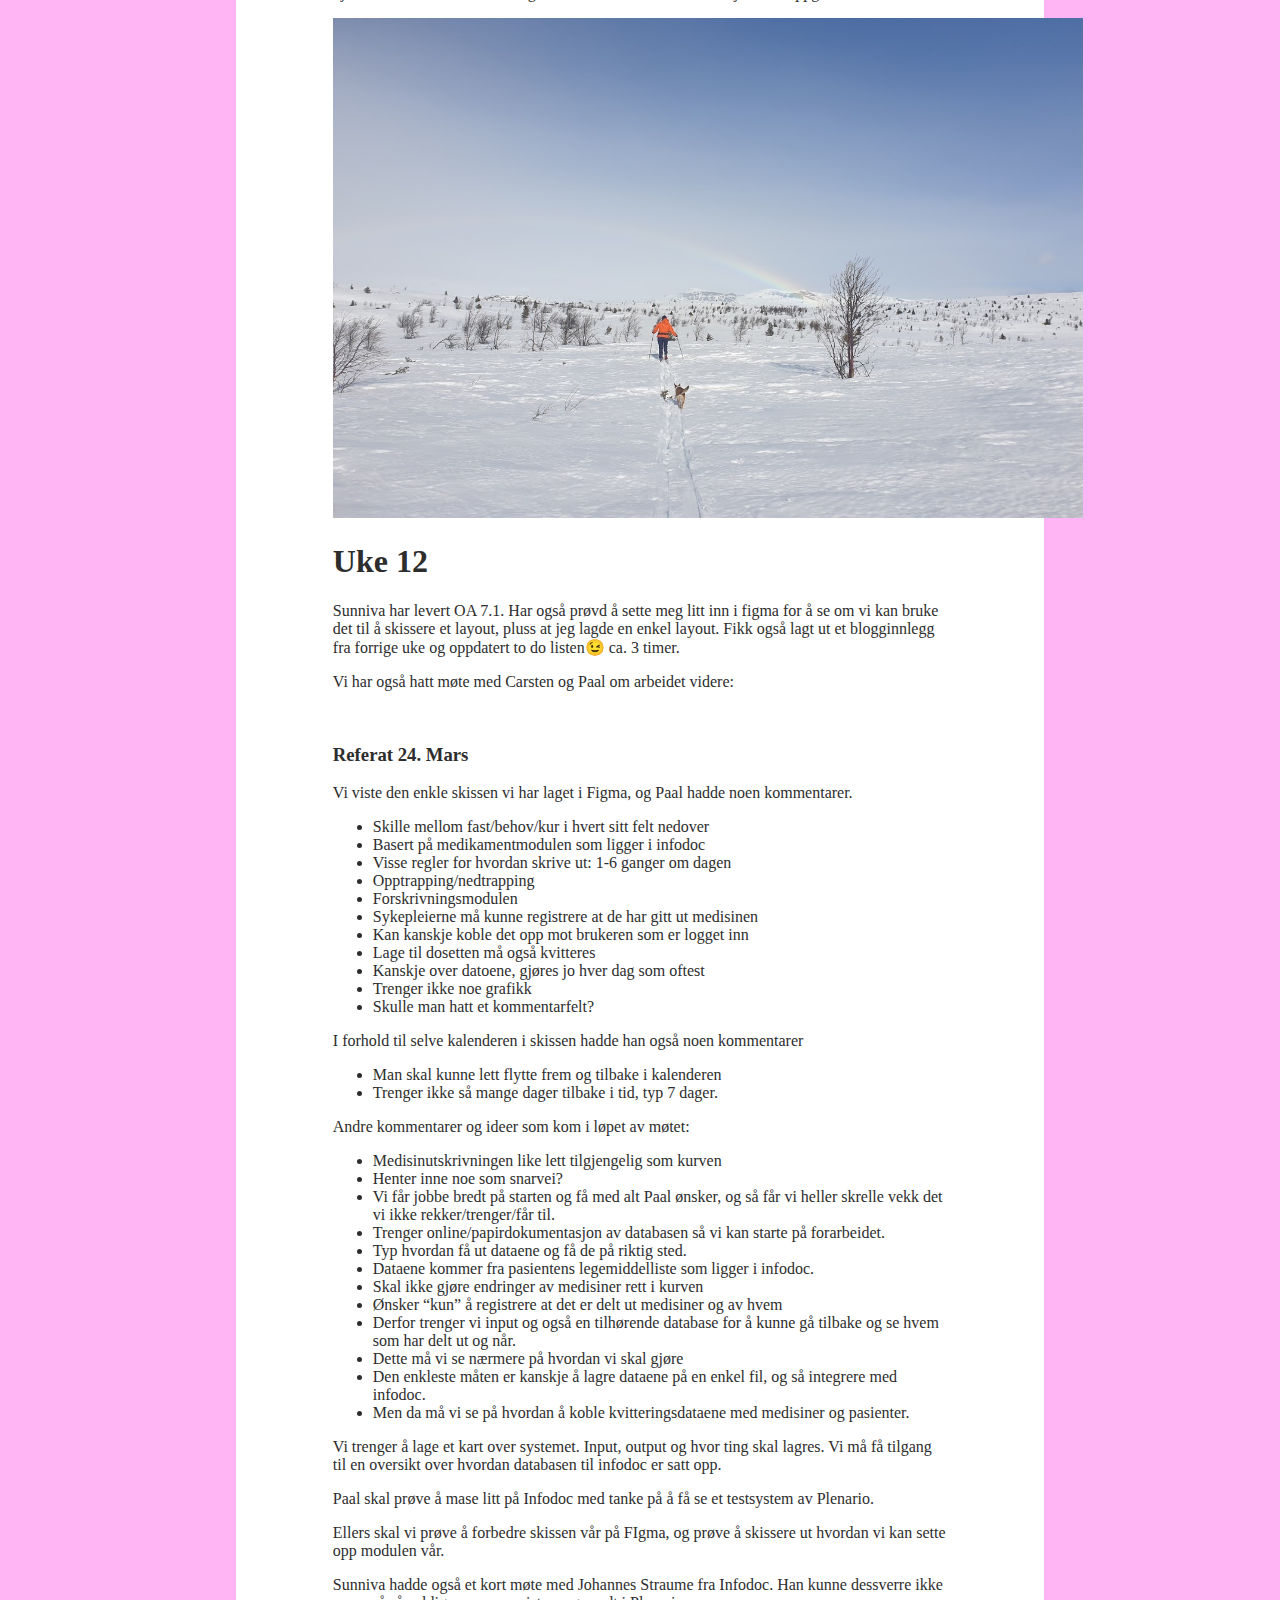
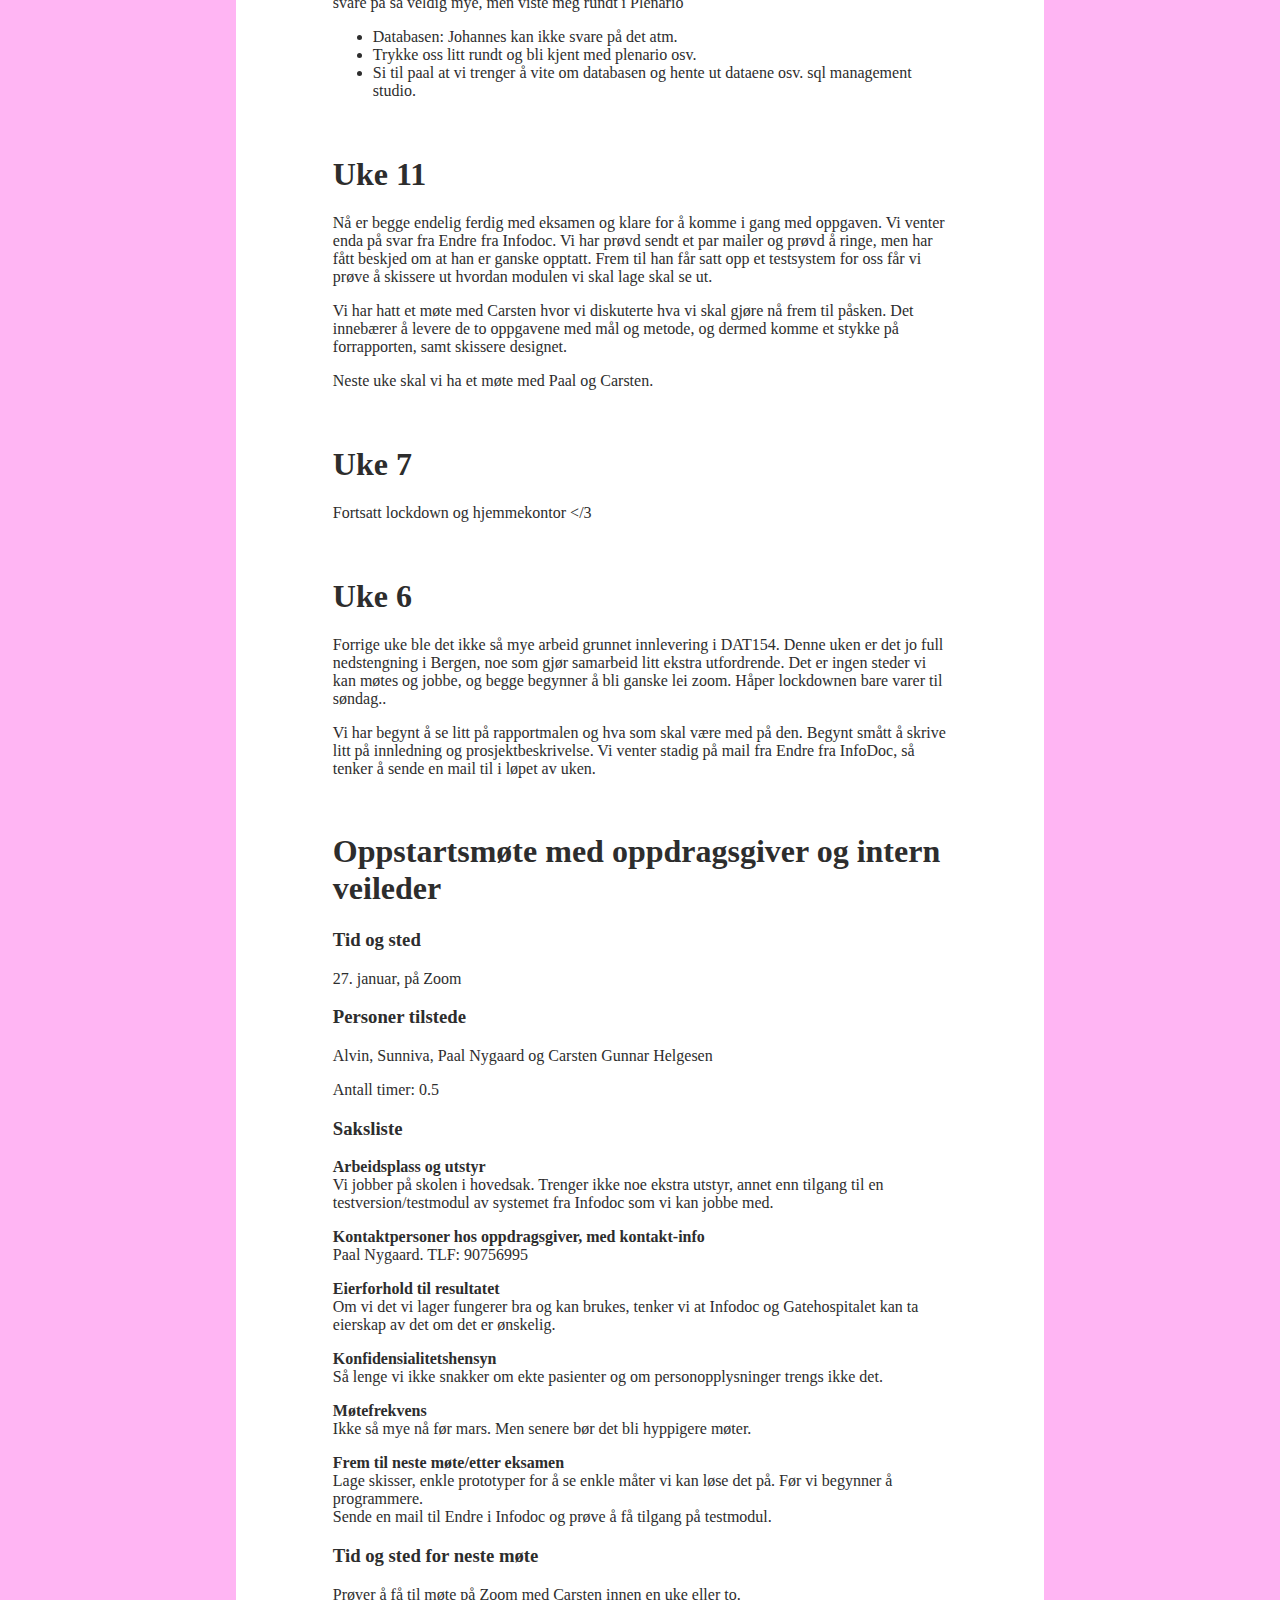
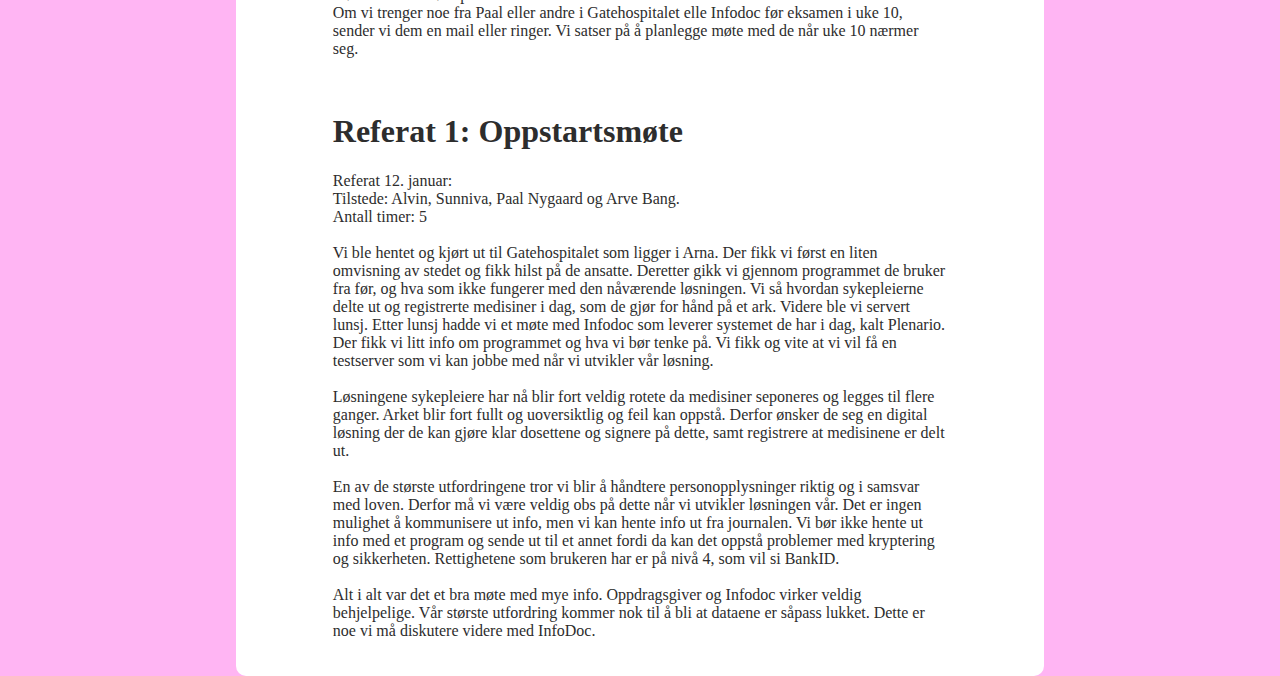
==== commit 61491d48: "Update work.html" ====
--- a/work.html
+++ b/work.html
@@ -42,7 +42,7 @@
                 <p>På onsdagen hadde vi veiledning på zoom med Carsten og Paal hvor vi fikk innspill til ER diagrammet og veien videre. Resten av onsdagen var dessverre veldig stressende, da vi gikk og ventet på svar på testen. På ettermiddagen fikk Sunniva påvist korona, så da bar det videre på koronahotell. Alvin kom på hotellet på torsdagen, men resten av uken har vi følt oss ganske elendige. 
                    Dermed har det dessverre blitt lite jobbing, fordi det har vært nærmest umulig å konsentrere seg i mer enn 30 min, og vi har begge vært ganske utmattede. </p>
                 <p>Vi håper at vi blir fort friske og kan jobbe effektivt fremover! </p>
-                
+                <img src="koronahotell.jpg" alt="KoronaHotell" style="width:750px;height:500px;">
                 
                 <br>
                 <h1>Uke 17</h1>
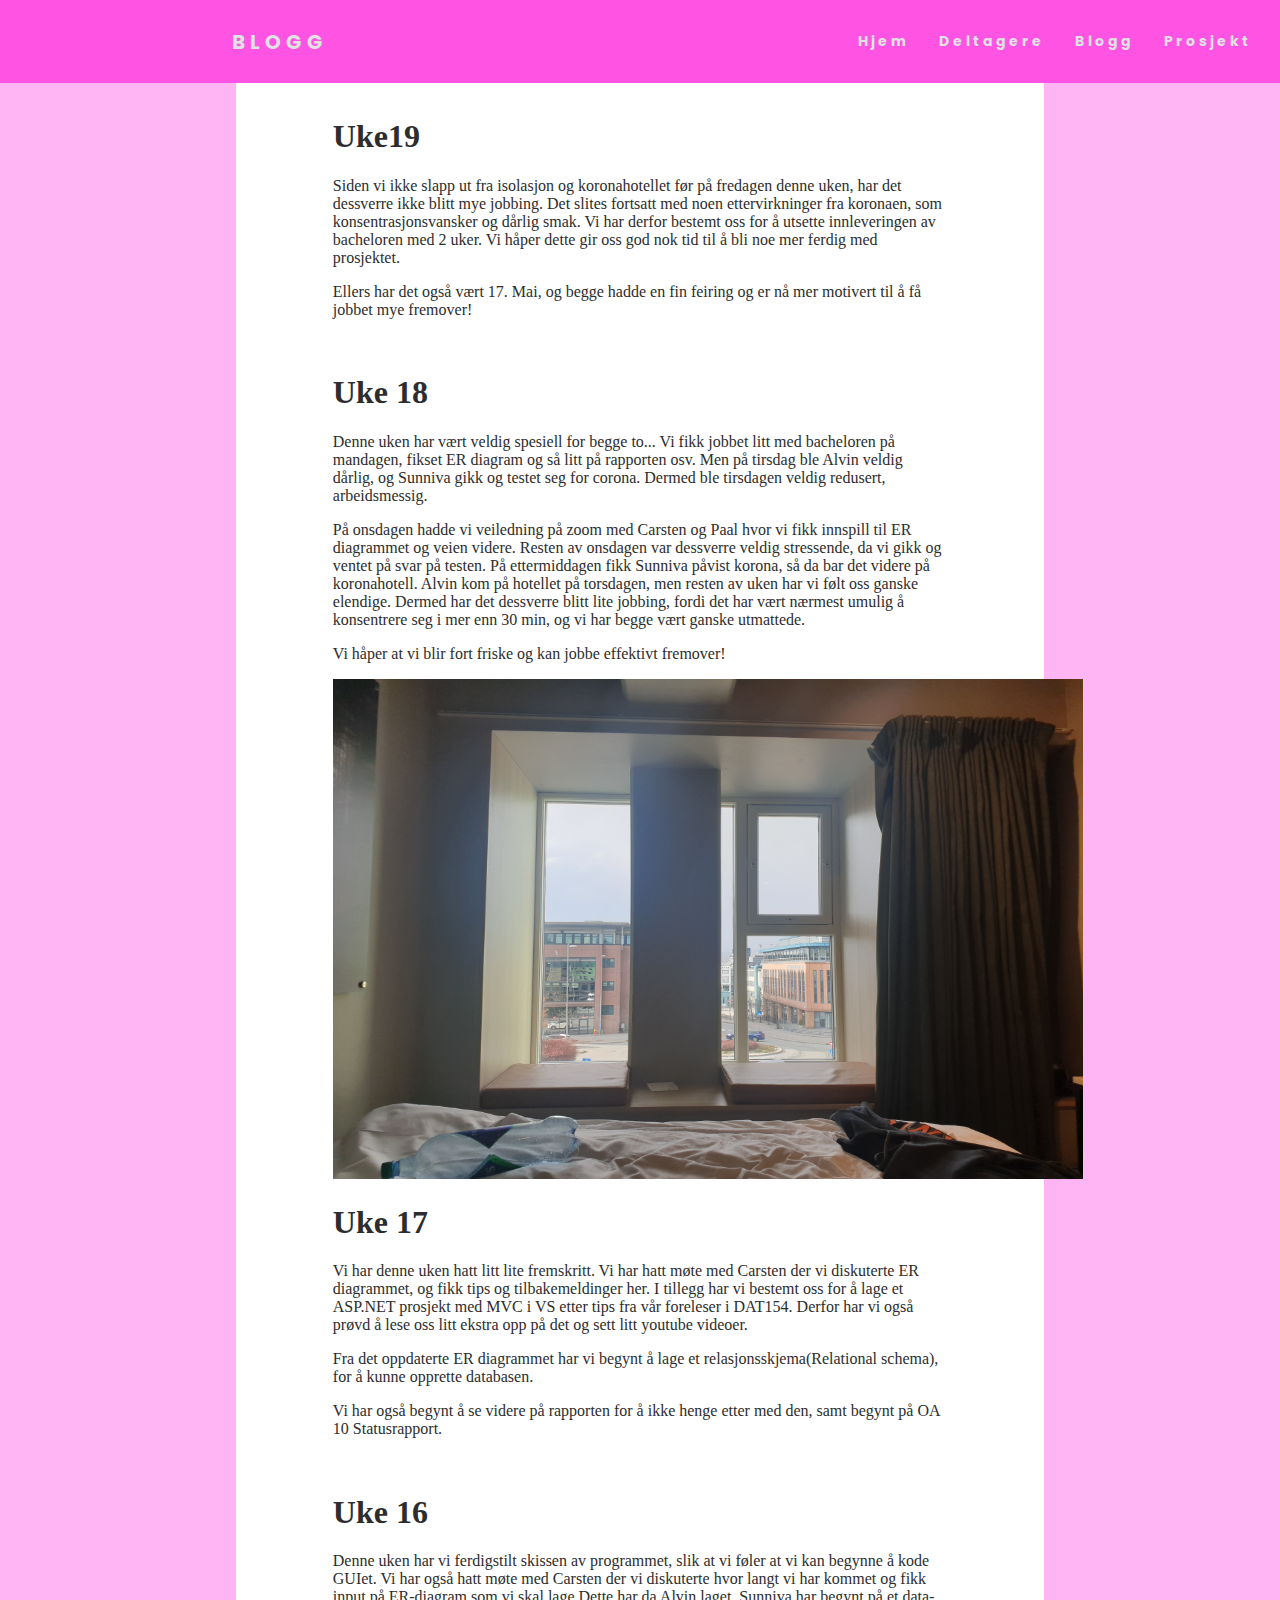
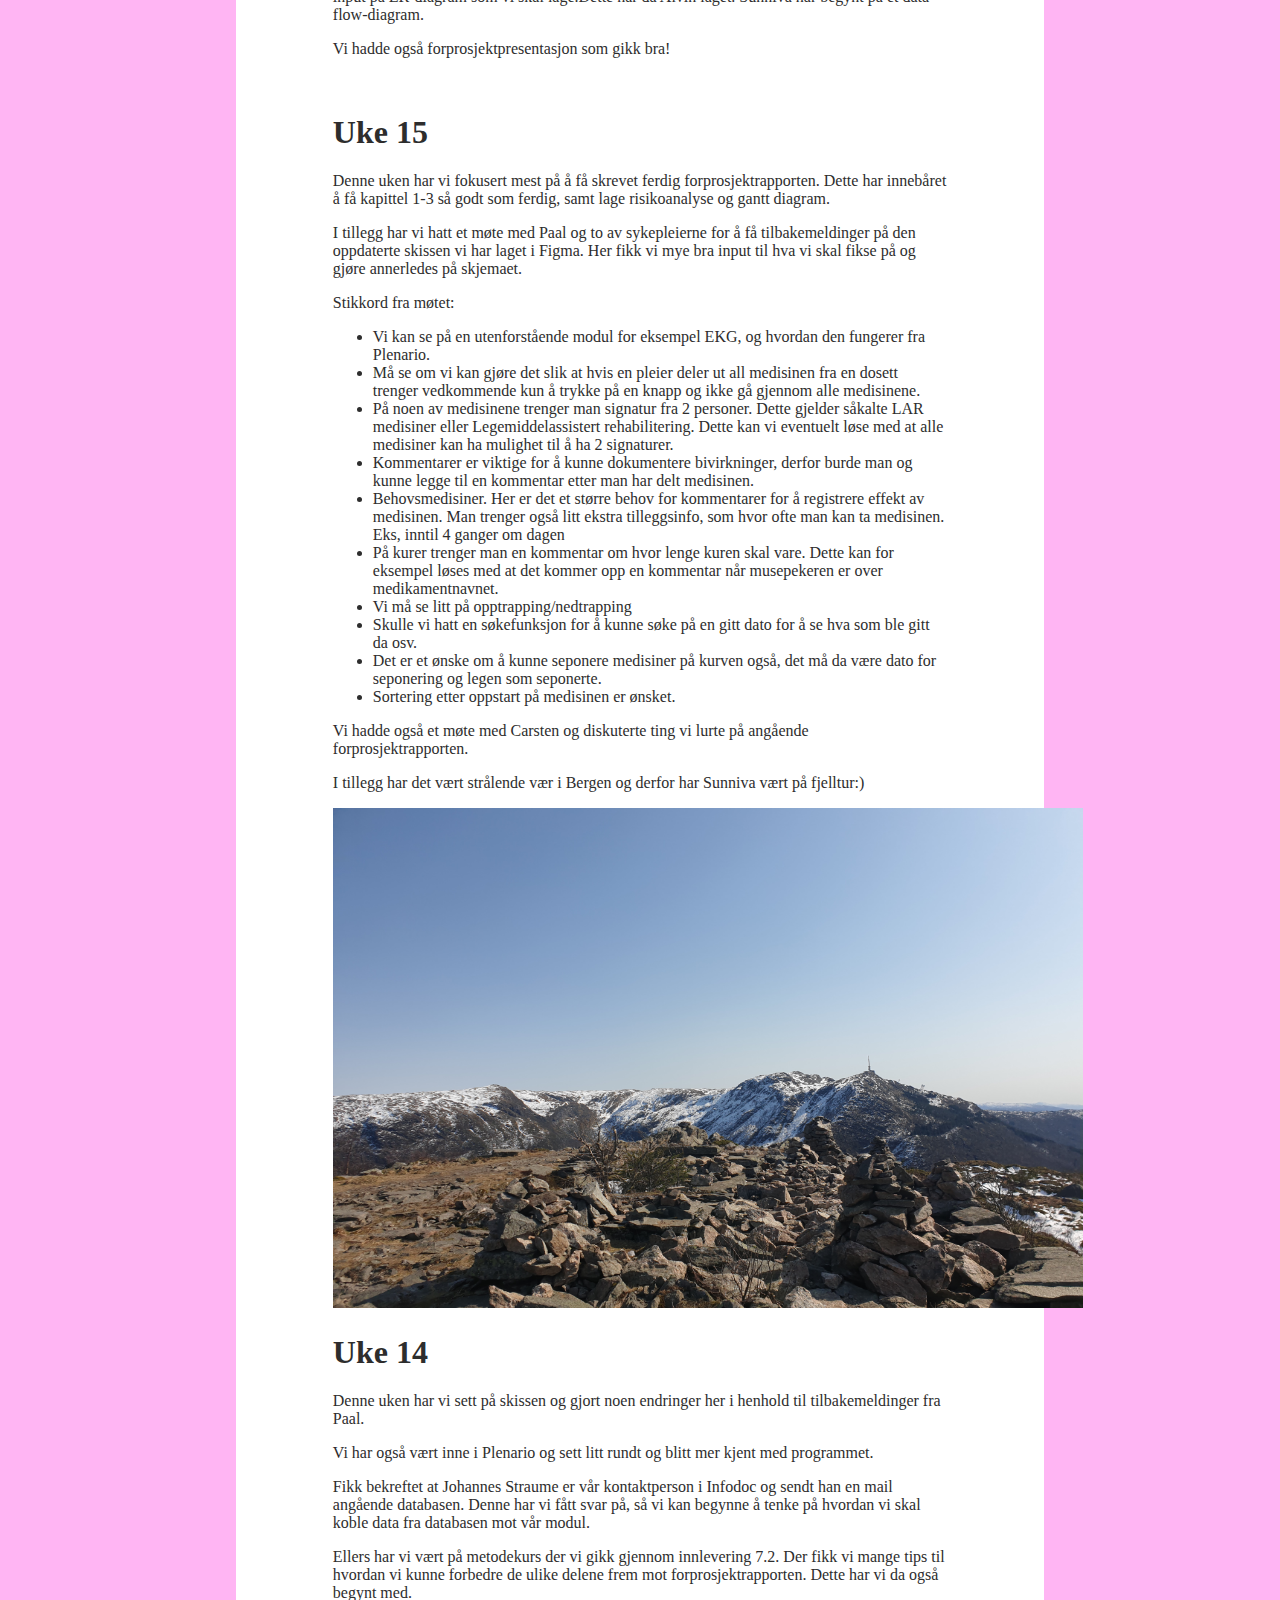
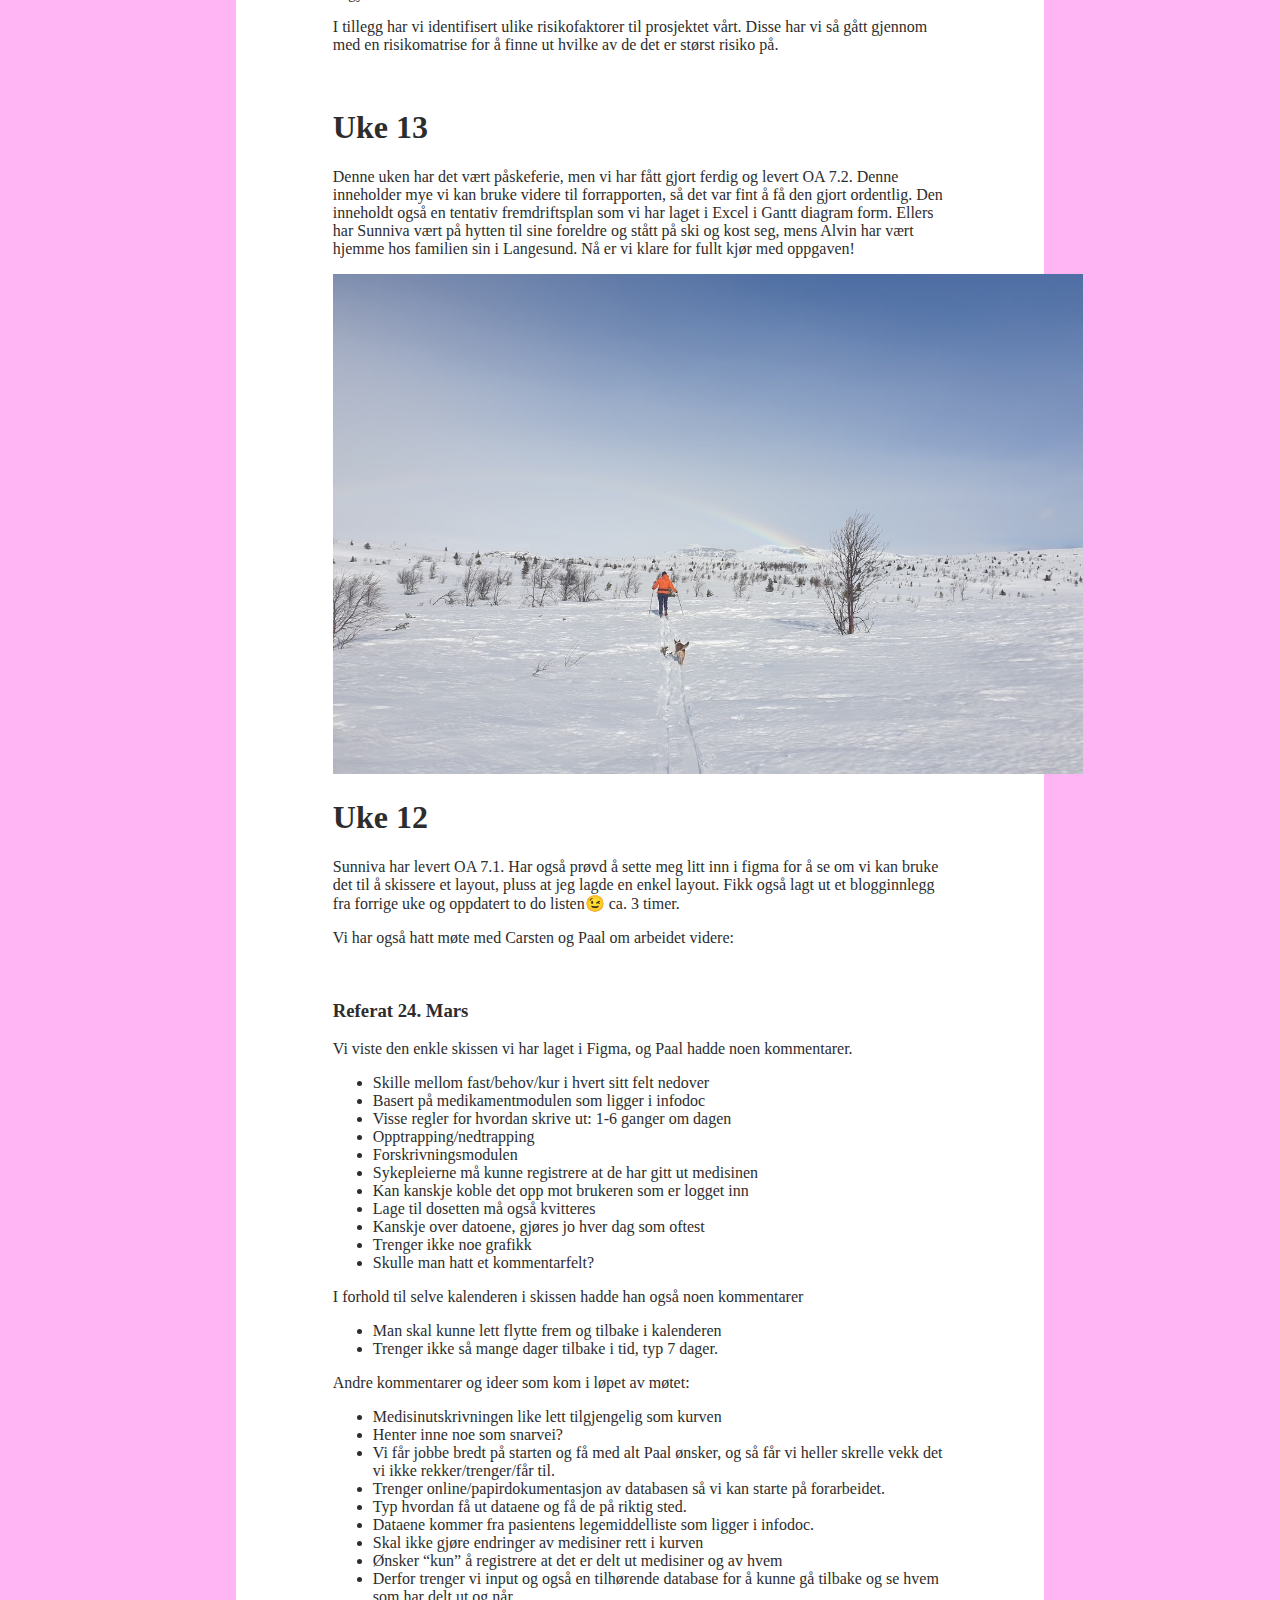
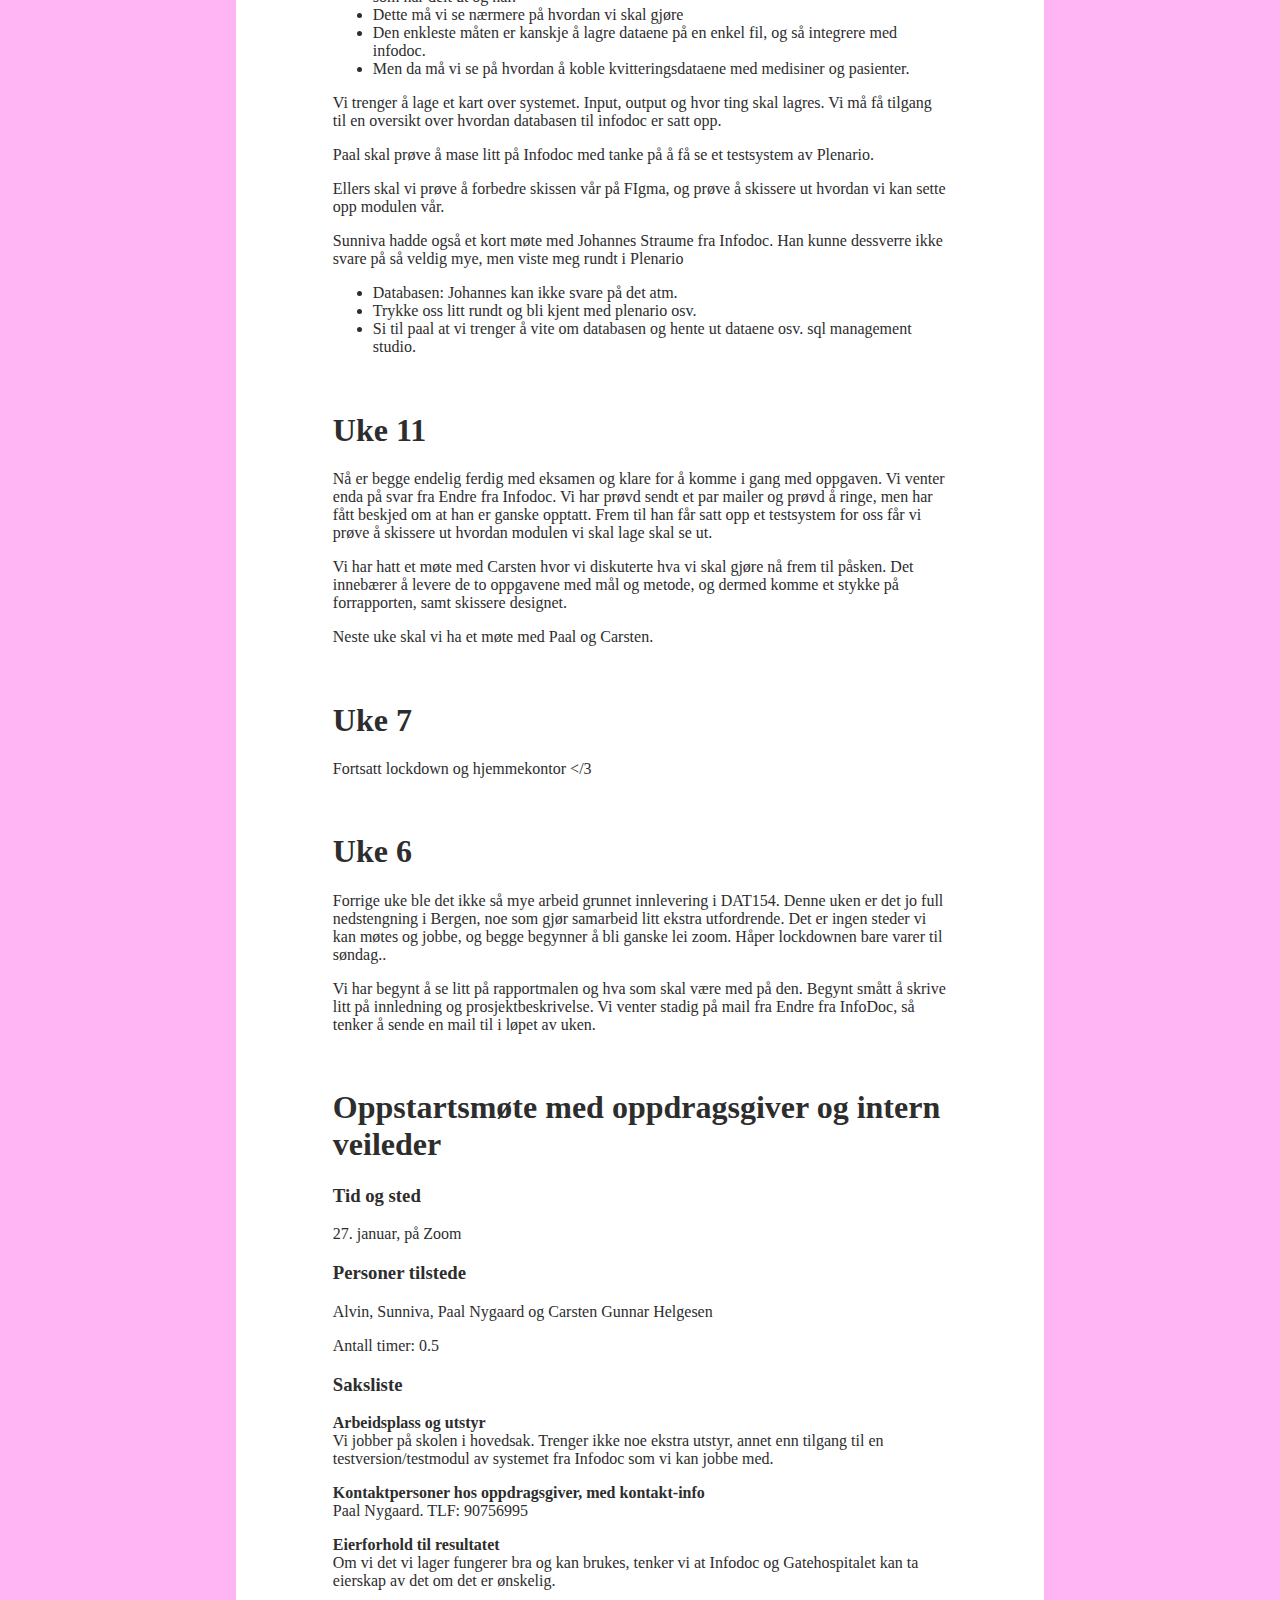
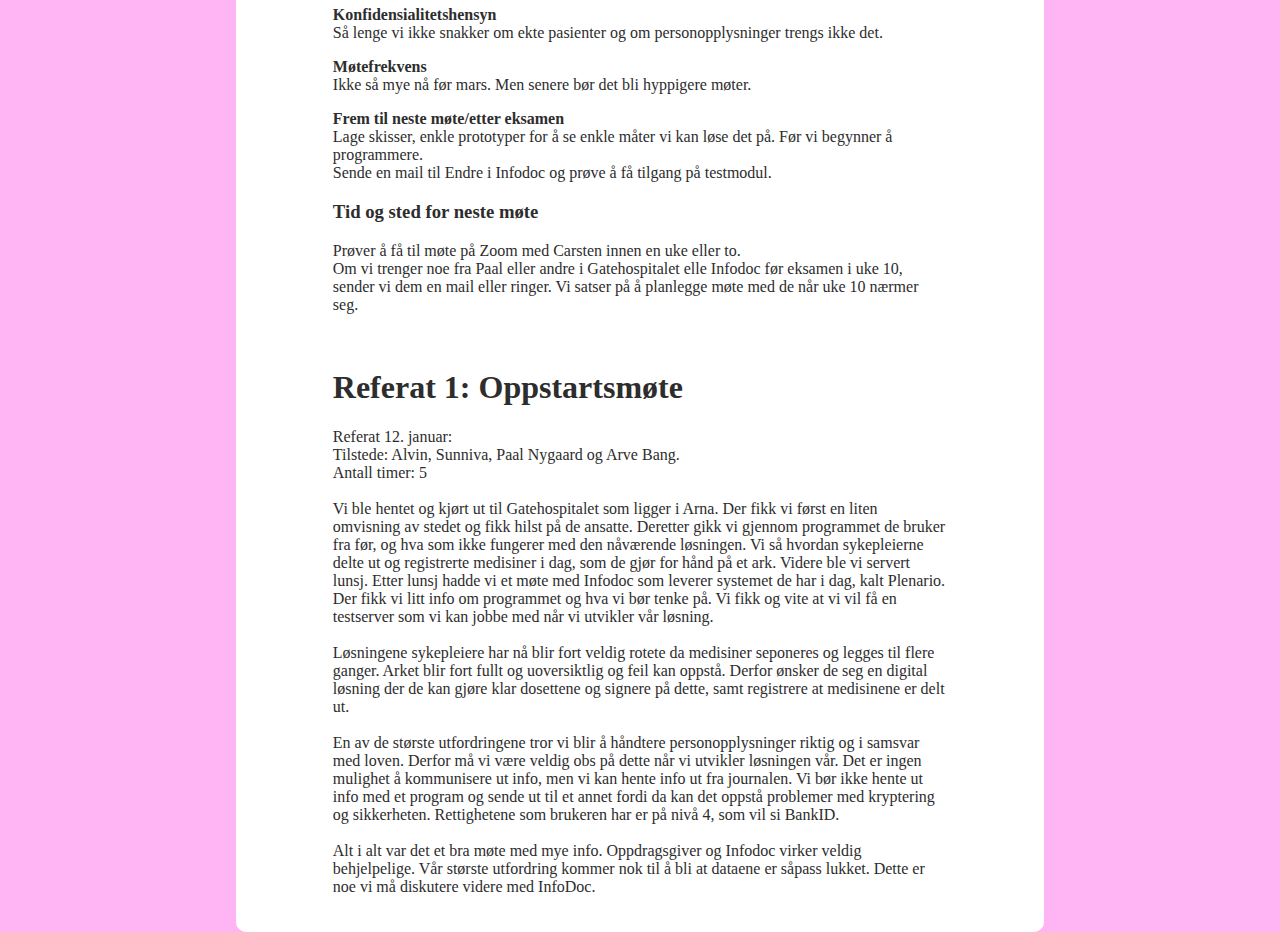
==== commit 05633c8c: "Update work.html" ====
--- a/work.html
+++ b/work.html
@@ -36,6 +36,13 @@
         <div class="container">
             <div class="personcontainer">
                 
+                <h1>Uke19</h1>
+                <p>Siden vi ikke slapp ut fra isolasjon og koronahotellet før på fredagen denne uken, har det dessverre ikke blitt mye jobbing. 
+                    Det slites fortsatt med noen ettervirkninger fra koronaen, som konsentrasjonsvansker og dårlig smak. 
+                    Vi har derfor bestemt oss for å utsette innleveringen av bacheloren med 2 uker. Vi håper dette gir oss god nok tid til å bli noe mer ferdig med prosjektet.</p>
+                <p>Ellers har det også vært 17. Mai, og begge hadde en fin feiring og er nå mer motivert til å få jobbet mye fremover! </p>
+                
+                <br>
                 <h1>Uke 18</h1>
                 <p>Denne uken har vært veldig spesiell for begge to... Vi fikk jobbet litt med bacheloren på mandagen, fikset ER diagram og så litt på rapporten osv. 
                     Men på tirsdag ble Alvin veldig dårlig, og Sunniva gikk og testet seg for corona. Dermed ble tirsdagen veldig redusert, arbeidsmessig.</p>
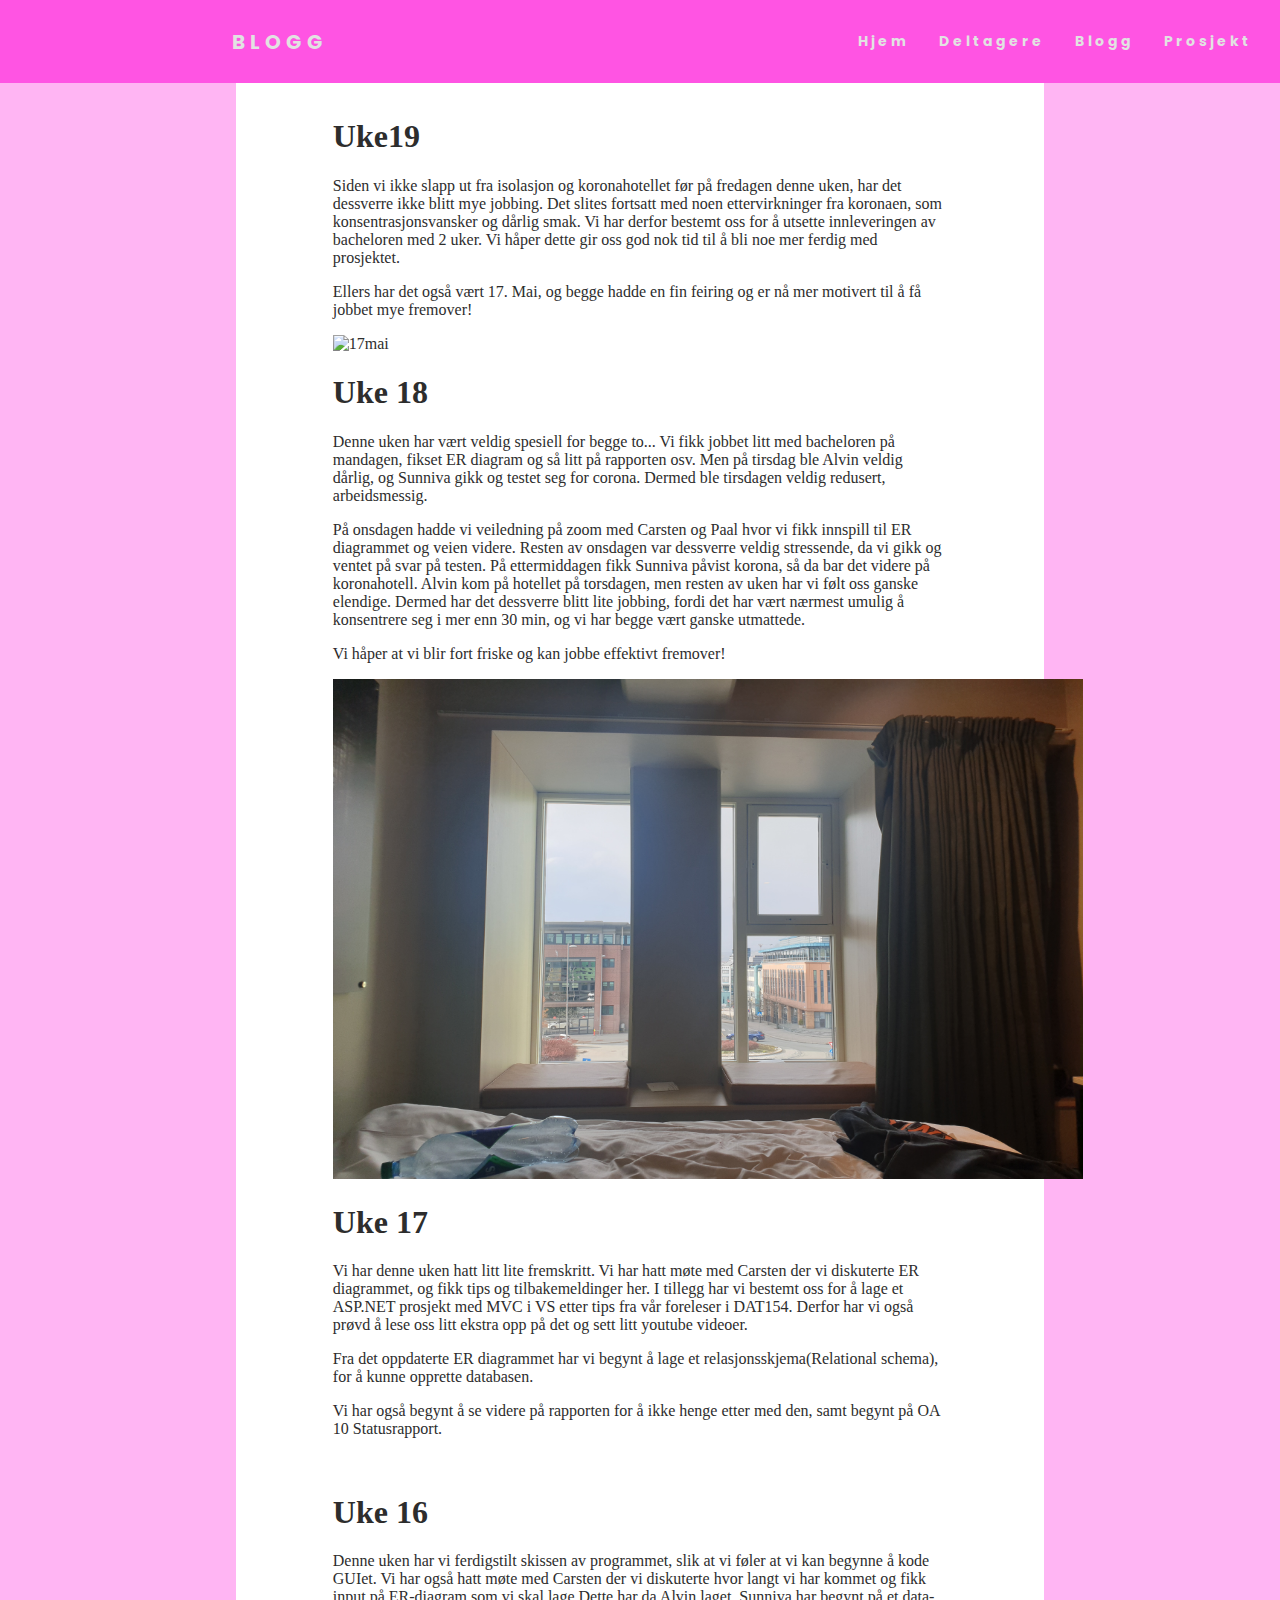
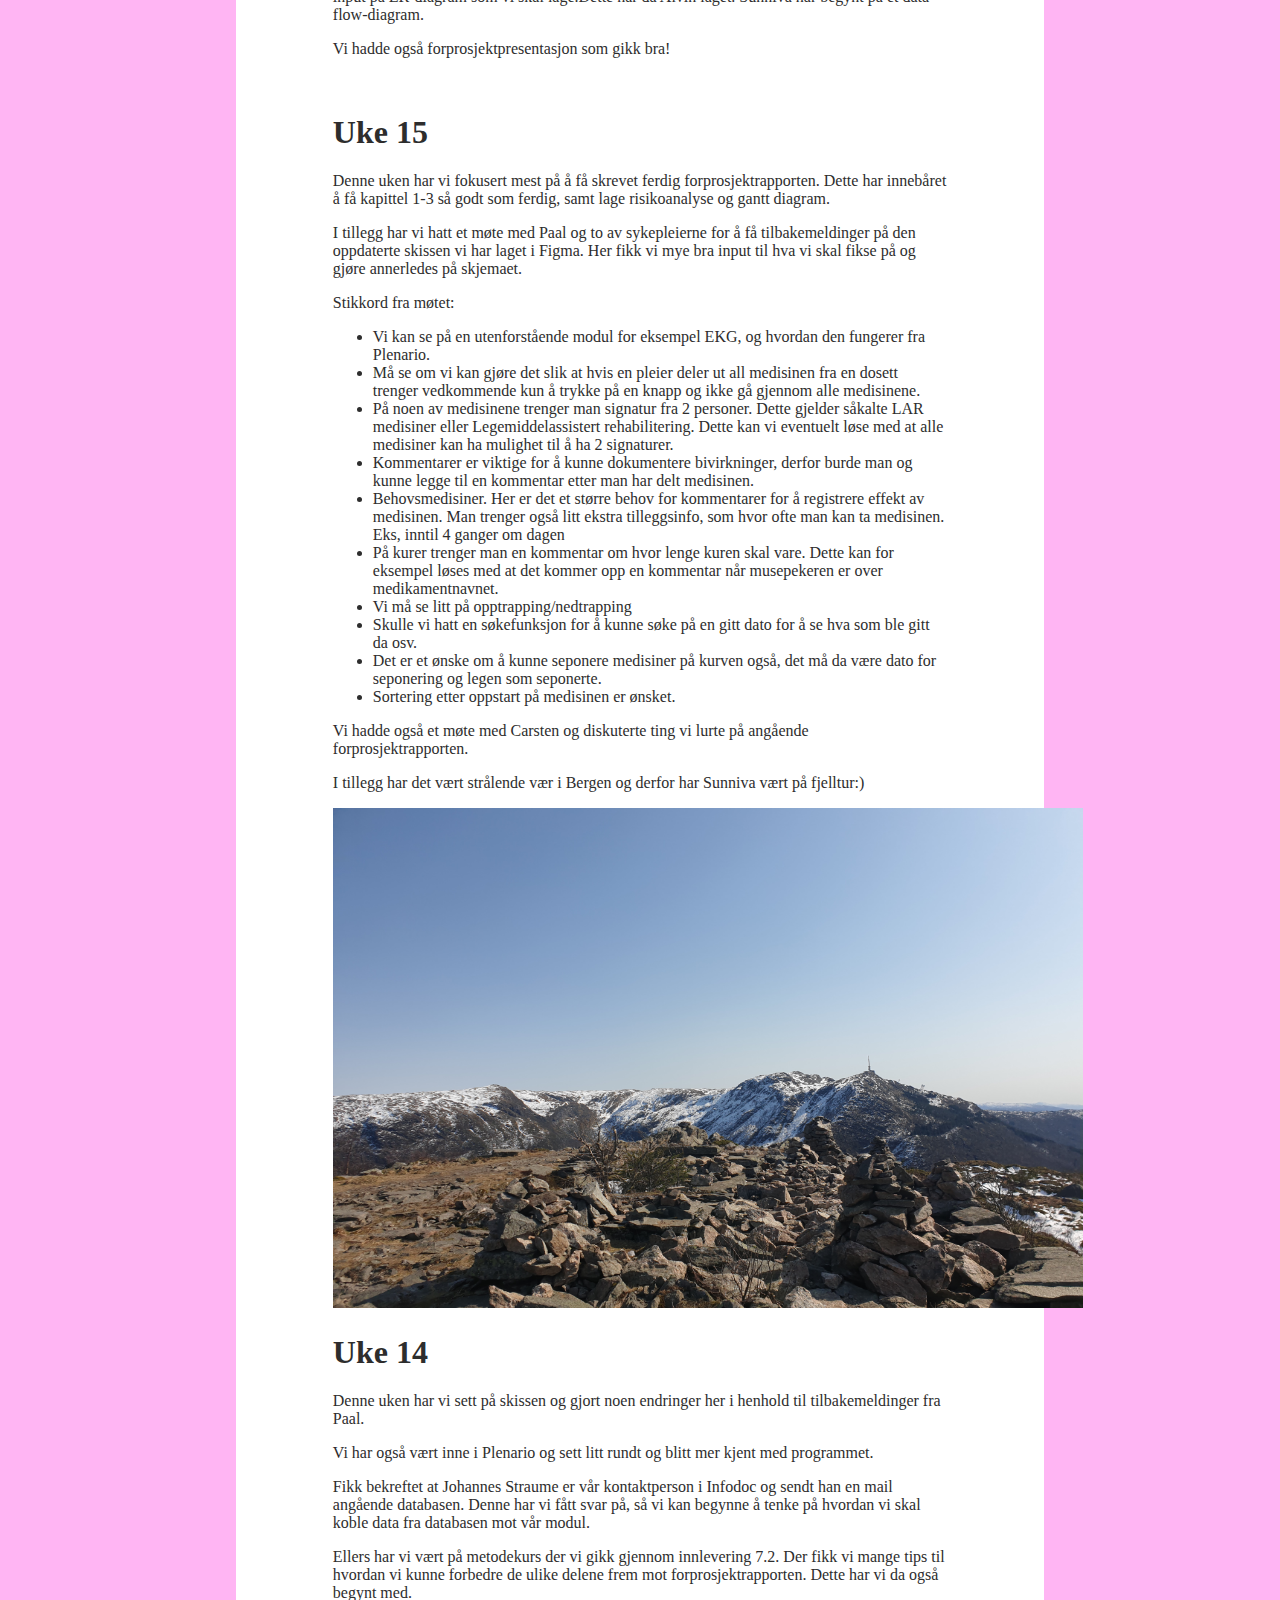
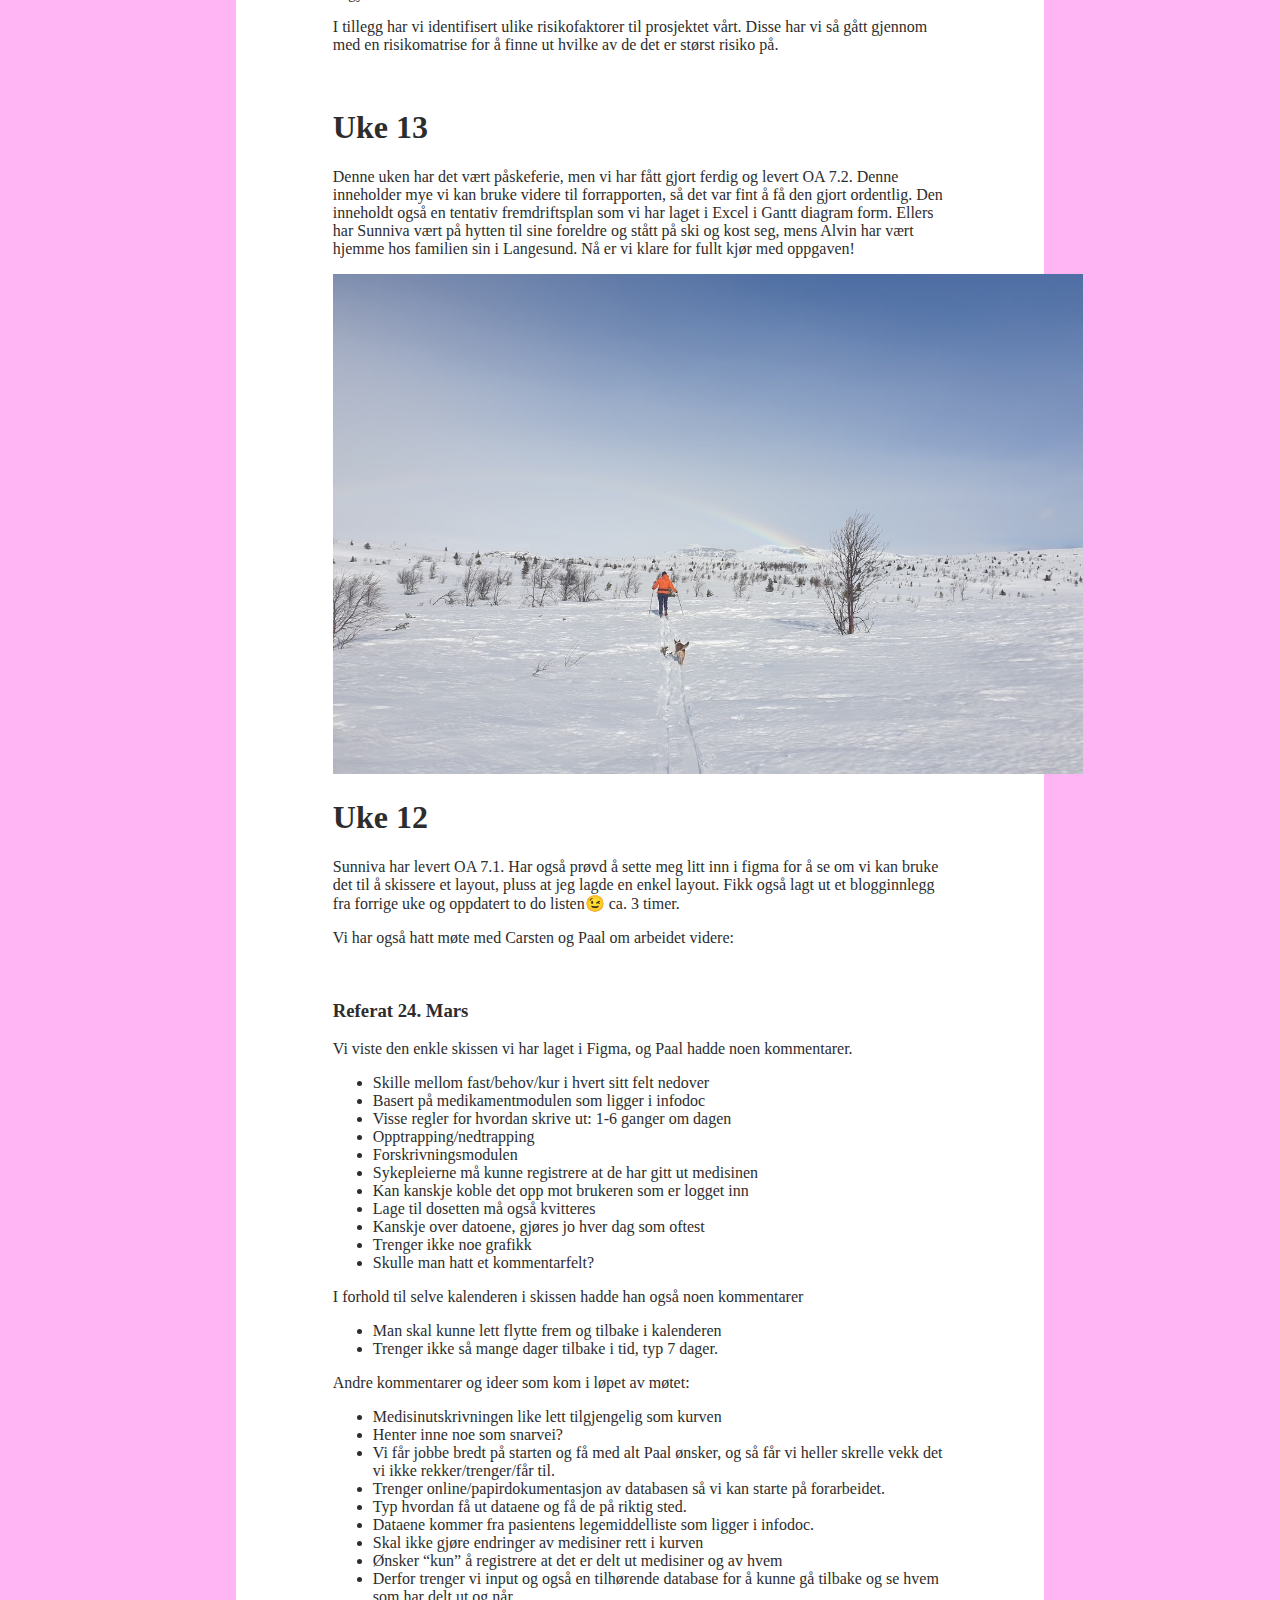
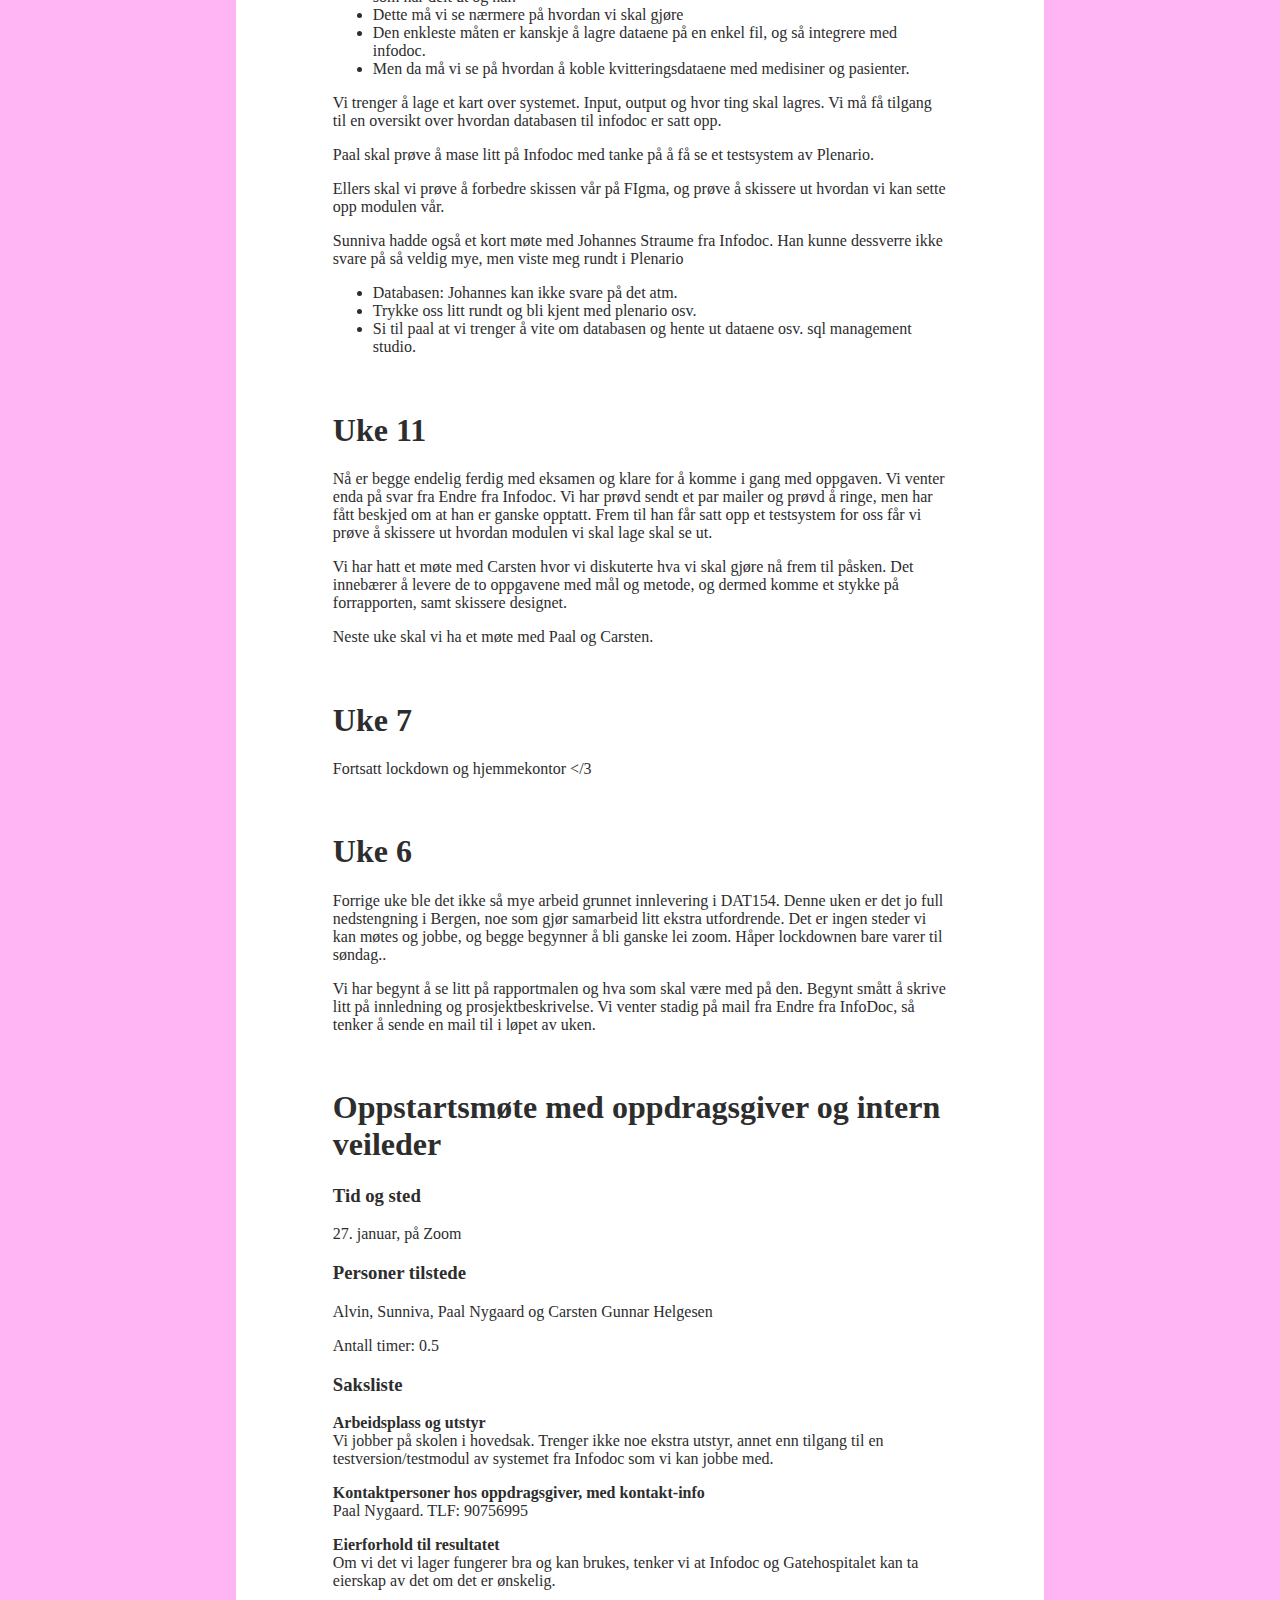
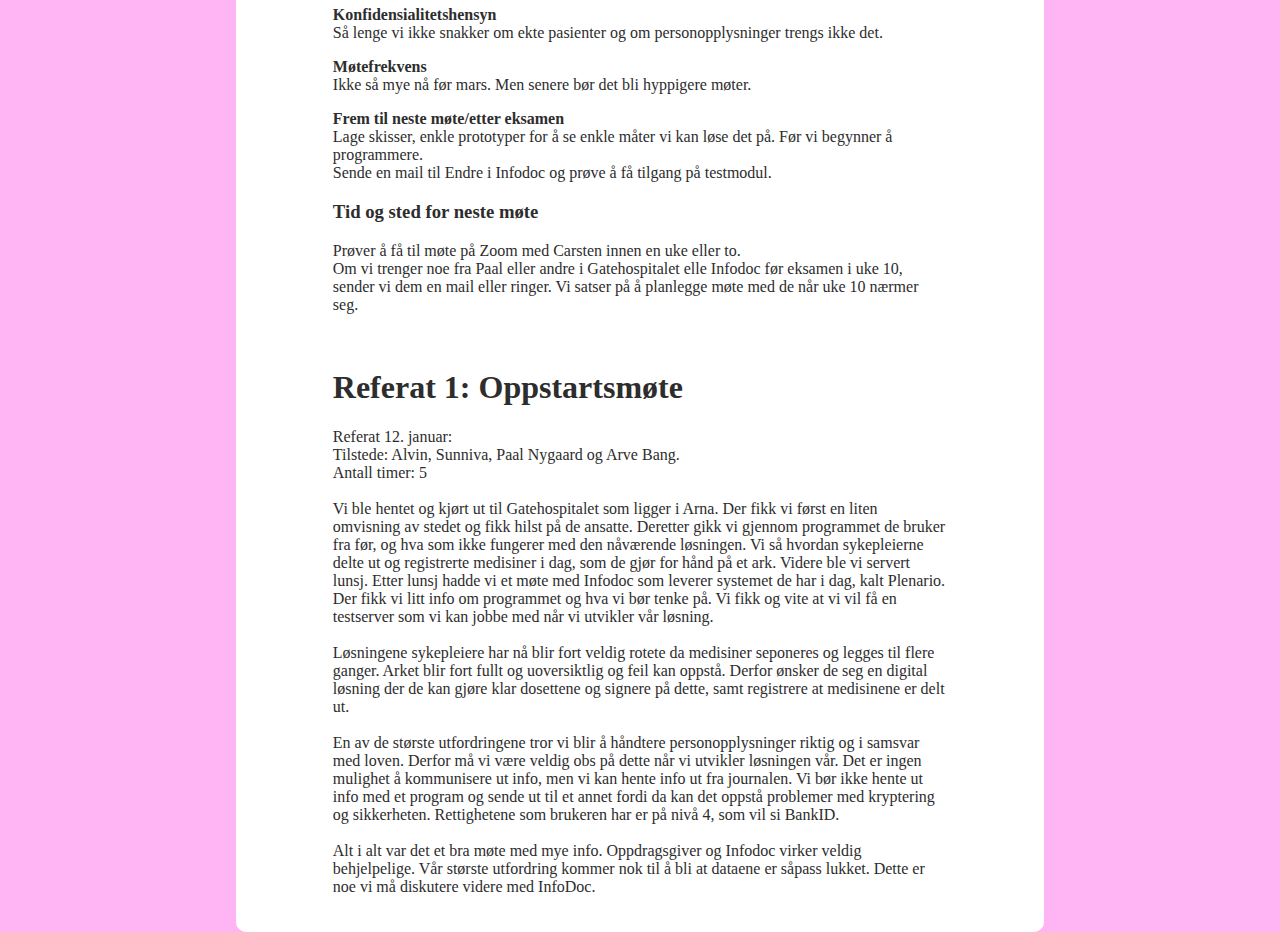
==== commit 1948c5e4: "Update work.html" ====
--- a/work.html
+++ b/work.html
@@ -41,6 +41,7 @@
                     Det slites fortsatt med noen ettervirkninger fra koronaen, som konsentrasjonsvansker og dårlig smak. 
                     Vi har derfor bestemt oss for å utsette innleveringen av bacheloren med 2 uker. Vi håper dette gir oss god nok tid til å bli noe mer ferdig med prosjektet.</p>
                 <p>Ellers har det også vært 17. Mai, og begge hadde en fin feiring og er nå mer motivert til å få jobbet mye fremover! </p>
+                <img src="17mai.jpg" alt="17mai" style="width:750px;height:500px;">
                 
                 <br>
                 <h1>Uke 18</h1>
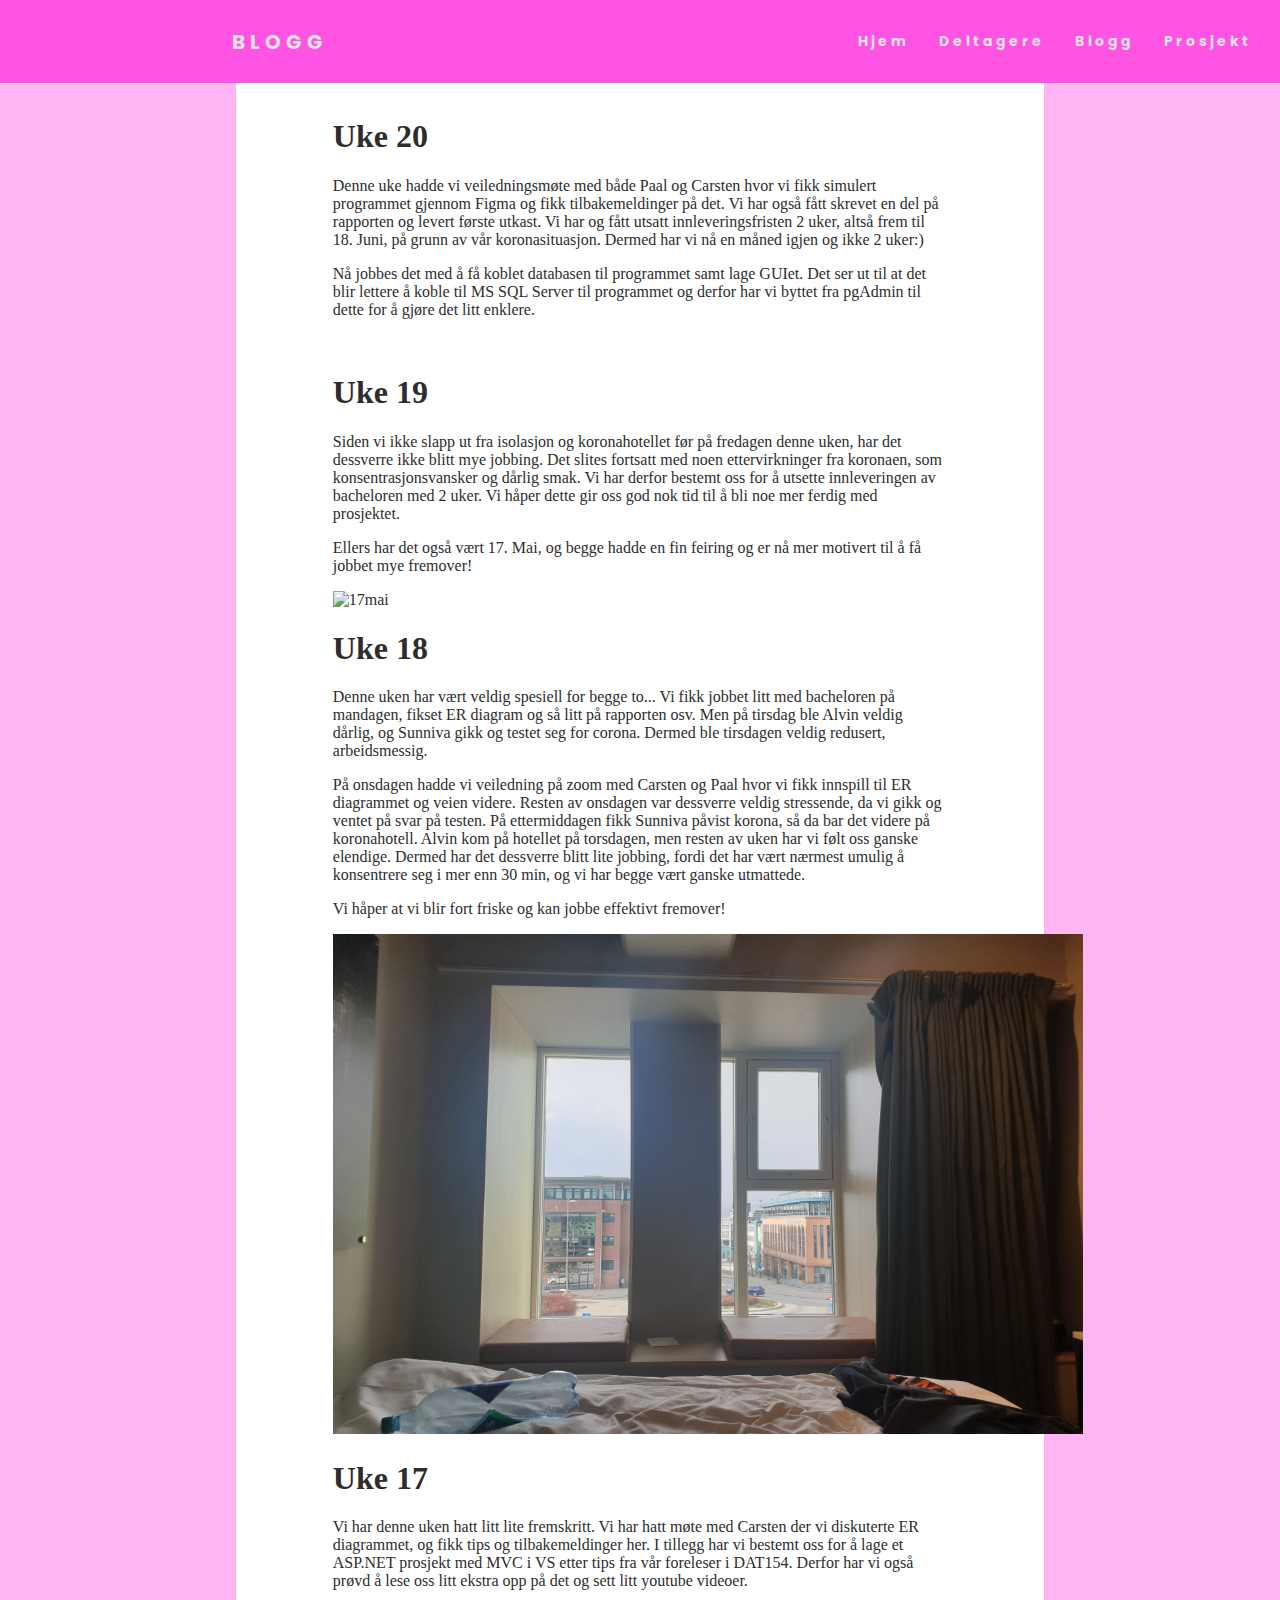
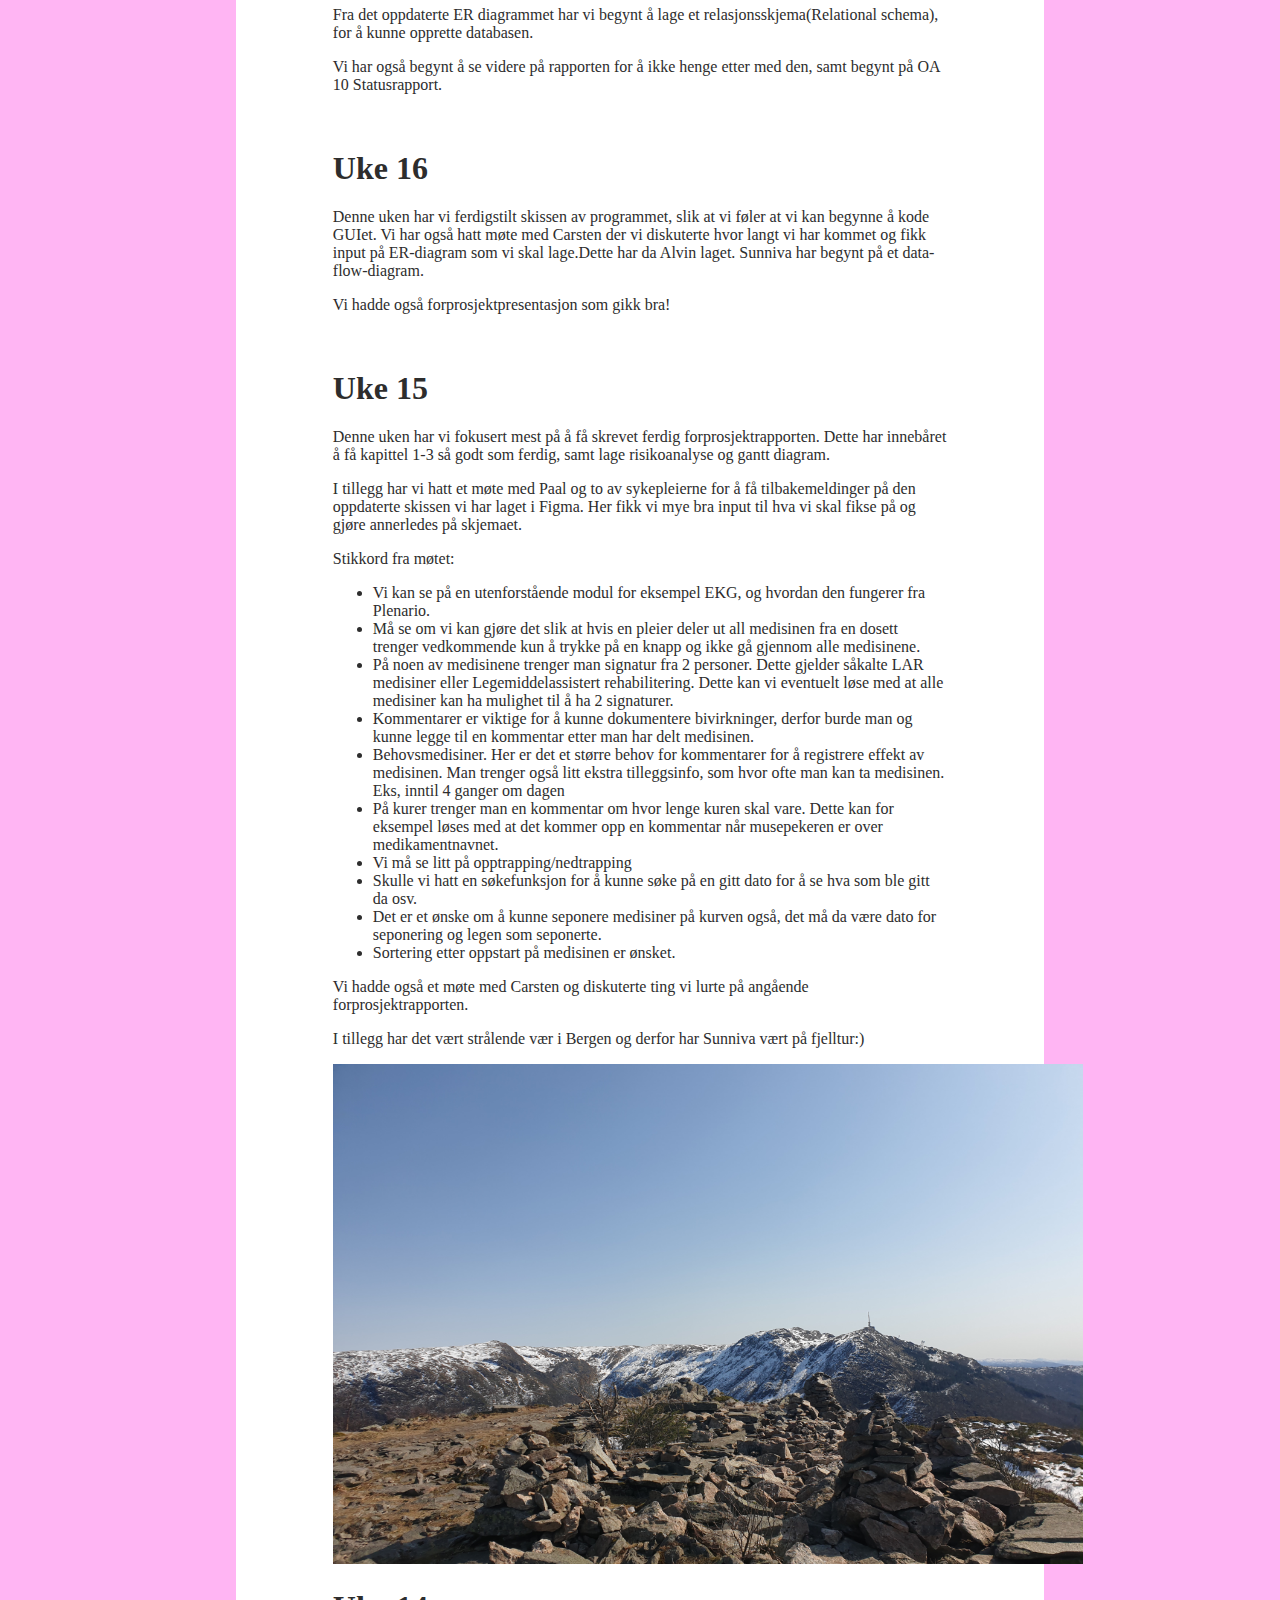
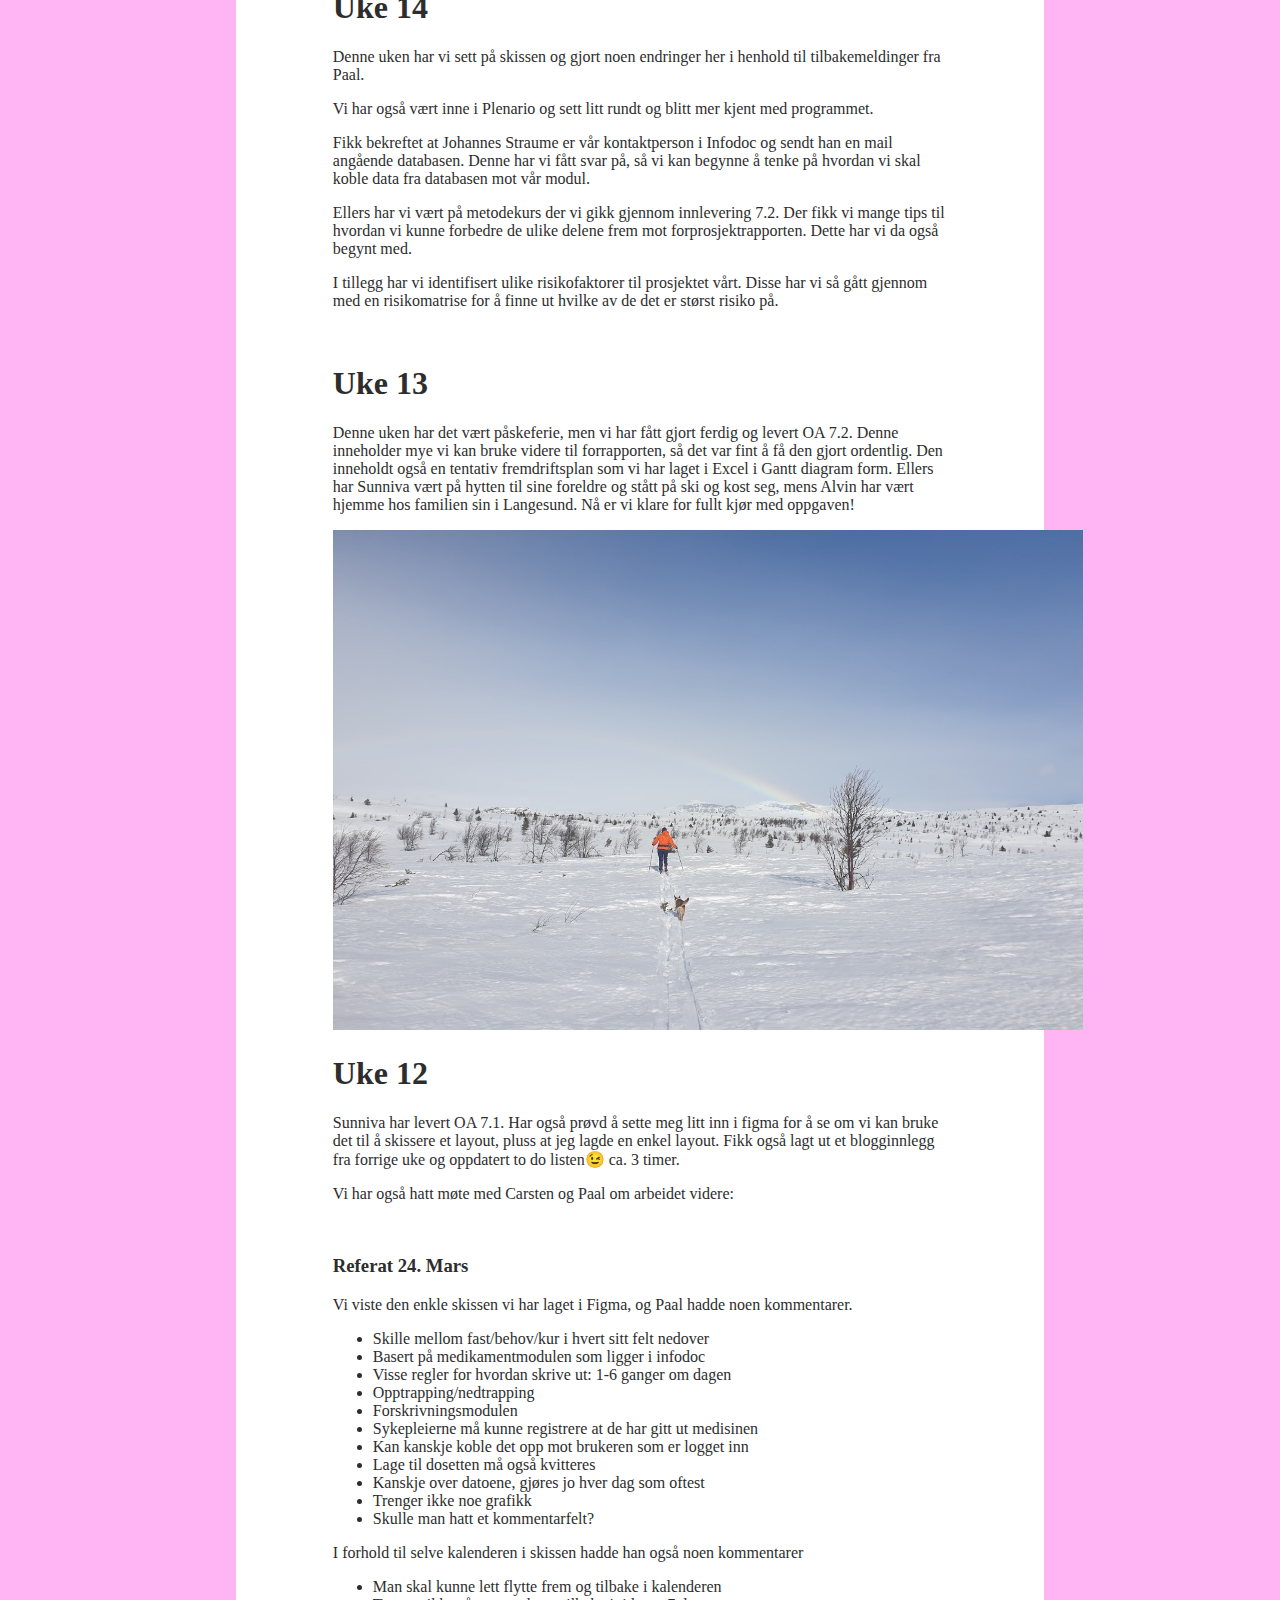
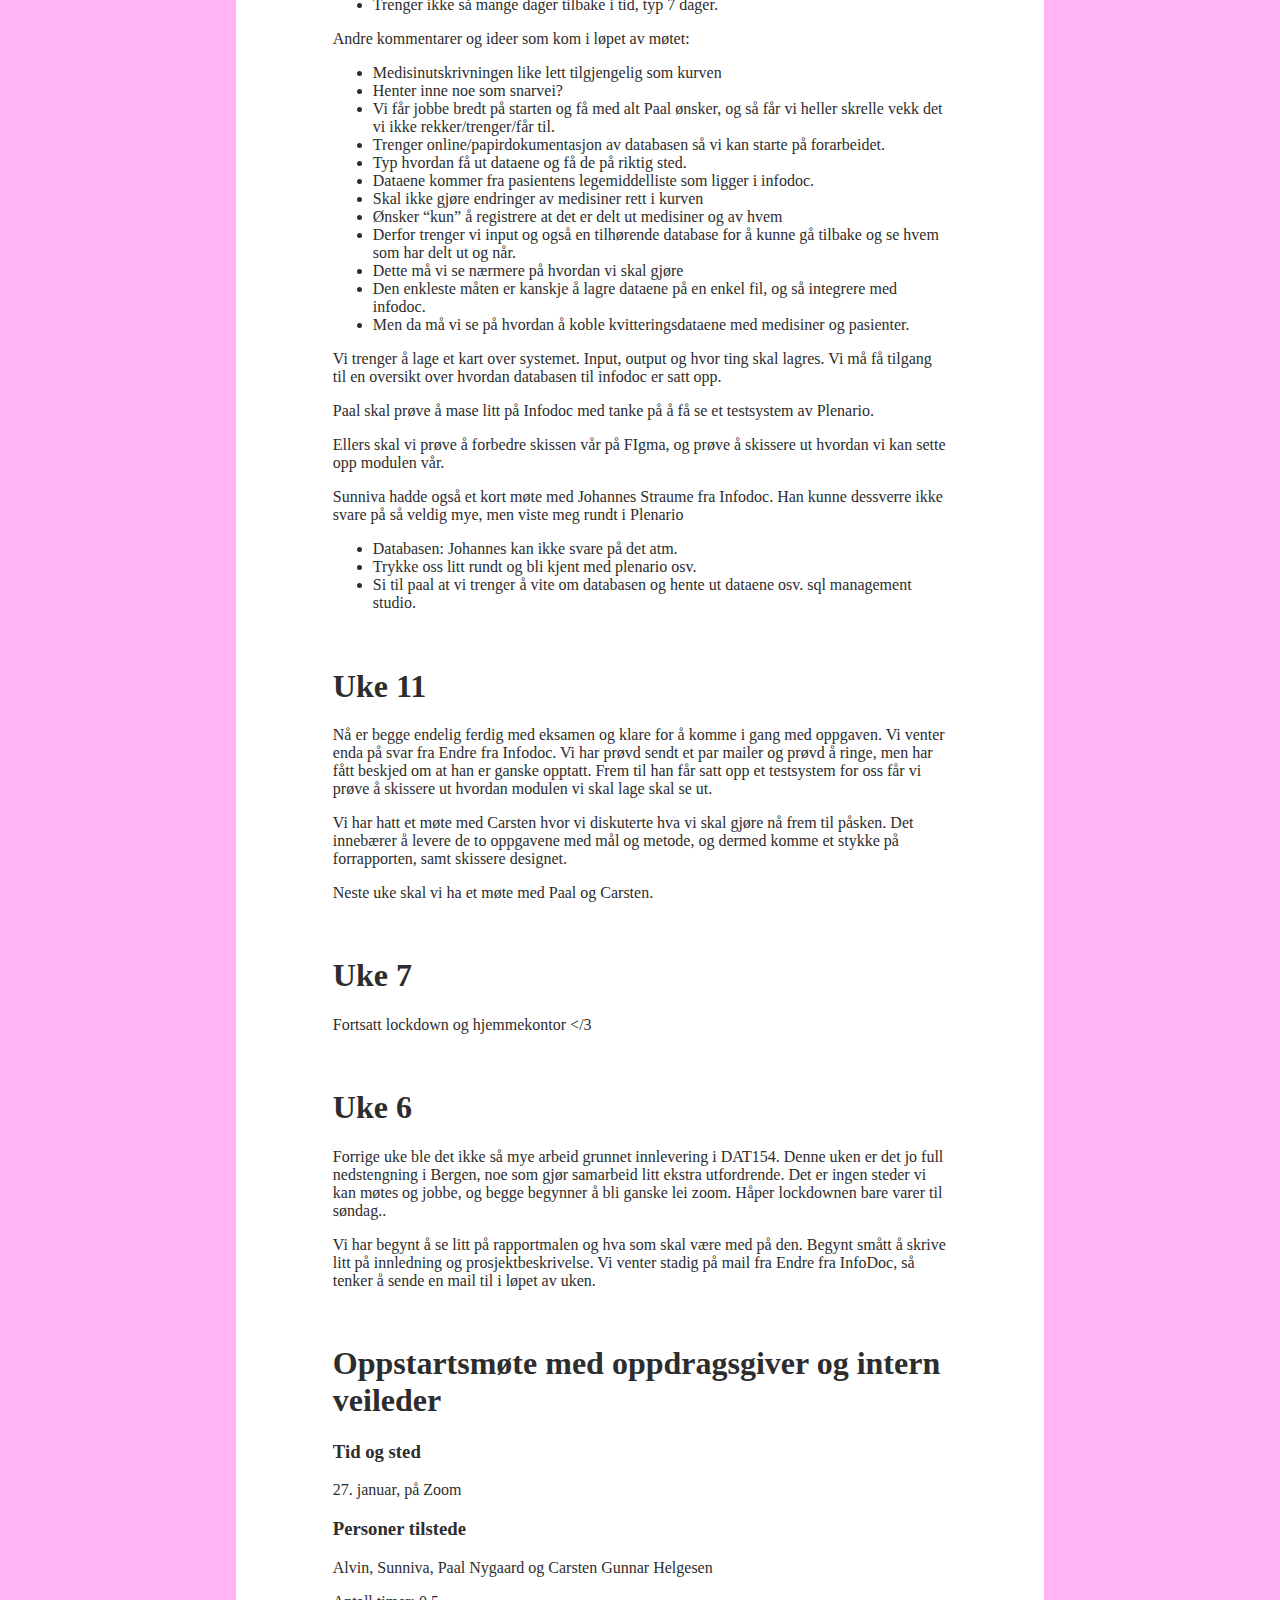
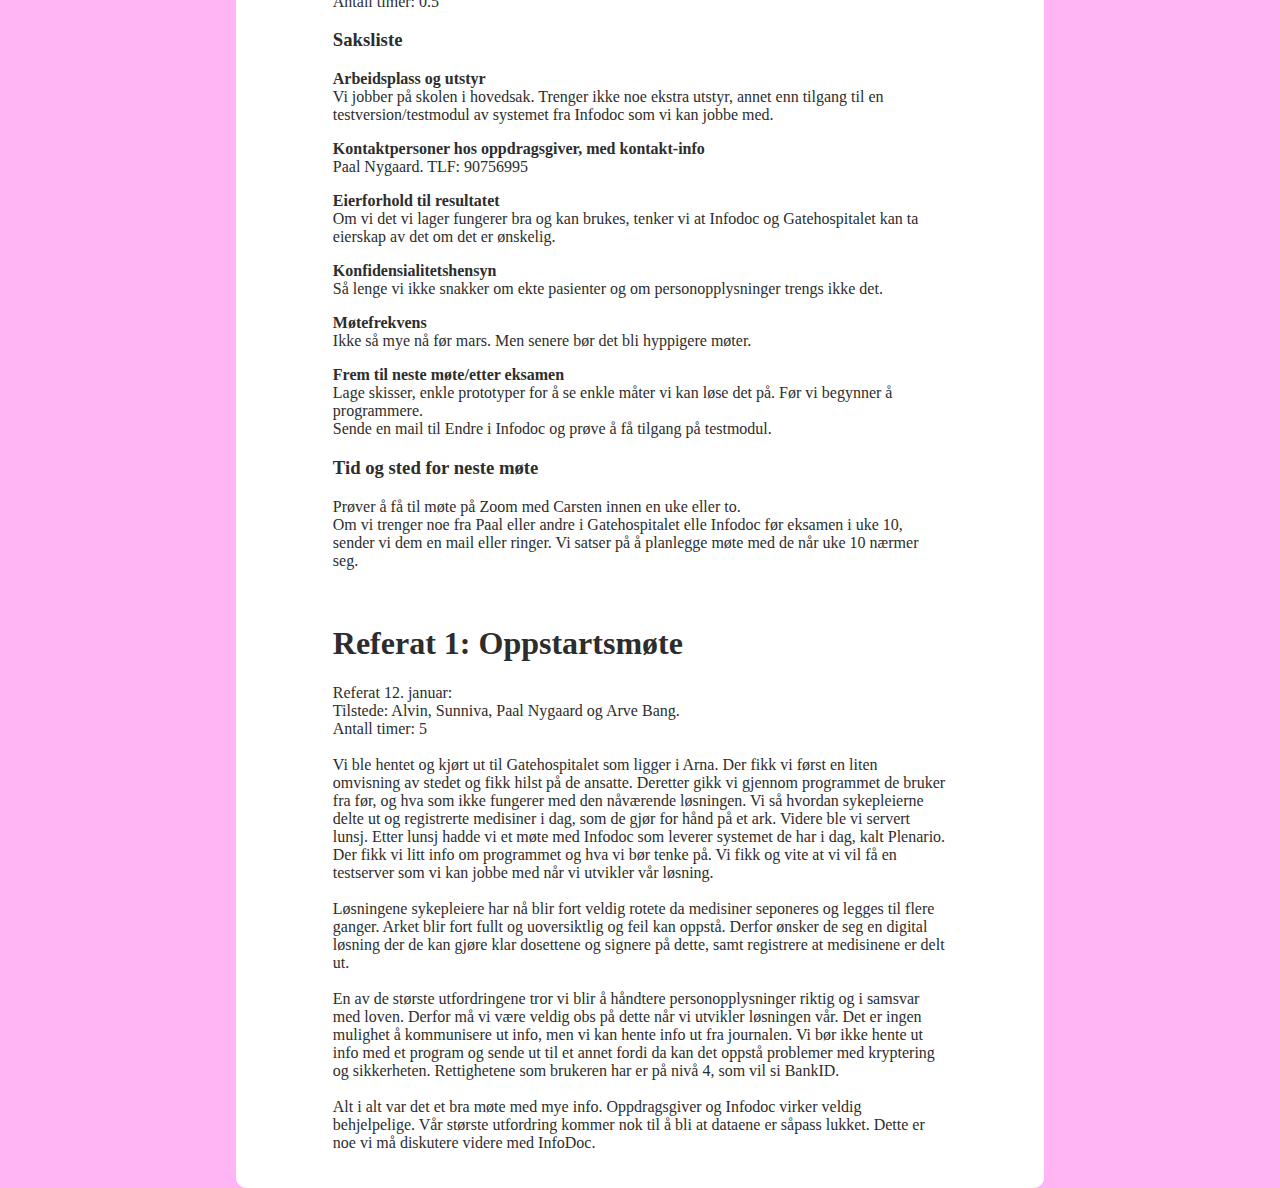
==== commit 212c20a6: "Update work.html" ====
--- a/work.html
+++ b/work.html
@@ -36,7 +36,16 @@
         <div class="container">
             <div class="personcontainer">
                 
-                <h1>Uke19</h1>
+                <h1>Uke 20</h1>
+                <p>Denne uke hadde vi veiledningsmøte med både Paal og Carsten hvor vi fikk simulert programmet gjennom Figma og fikk tilbakemeldinger på det. 
+                    Vi har også fått skrevet en del på rapporten og levert første utkast. Vi har og fått utsatt innleveringsfristen 2 uker, altså frem til 18. Juni, på grunn av vår koronasituasjon. 
+                    Dermed har vi nå en måned igjen og ikke 2 uker:) </p>
+                <p> Nå jobbes det med å få koblet databasen til programmet samt lage GUIet. 
+                    Det ser ut til at det blir lettere å koble til MS SQL Server til programmet og derfor har vi byttet fra pgAdmin til dette for å gjøre det litt enklere.  </p>
+                
+                
+                <br>
+                <h1>Uke 19</h1>
                 <p>Siden vi ikke slapp ut fra isolasjon og koronahotellet før på fredagen denne uken, har det dessverre ikke blitt mye jobbing. 
                     Det slites fortsatt med noen ettervirkninger fra koronaen, som konsentrasjonsvansker og dårlig smak. 
                     Vi har derfor bestemt oss for å utsette innleveringen av bacheloren med 2 uker. Vi håper dette gir oss god nok tid til å bli noe mer ferdig med prosjektet.</p>
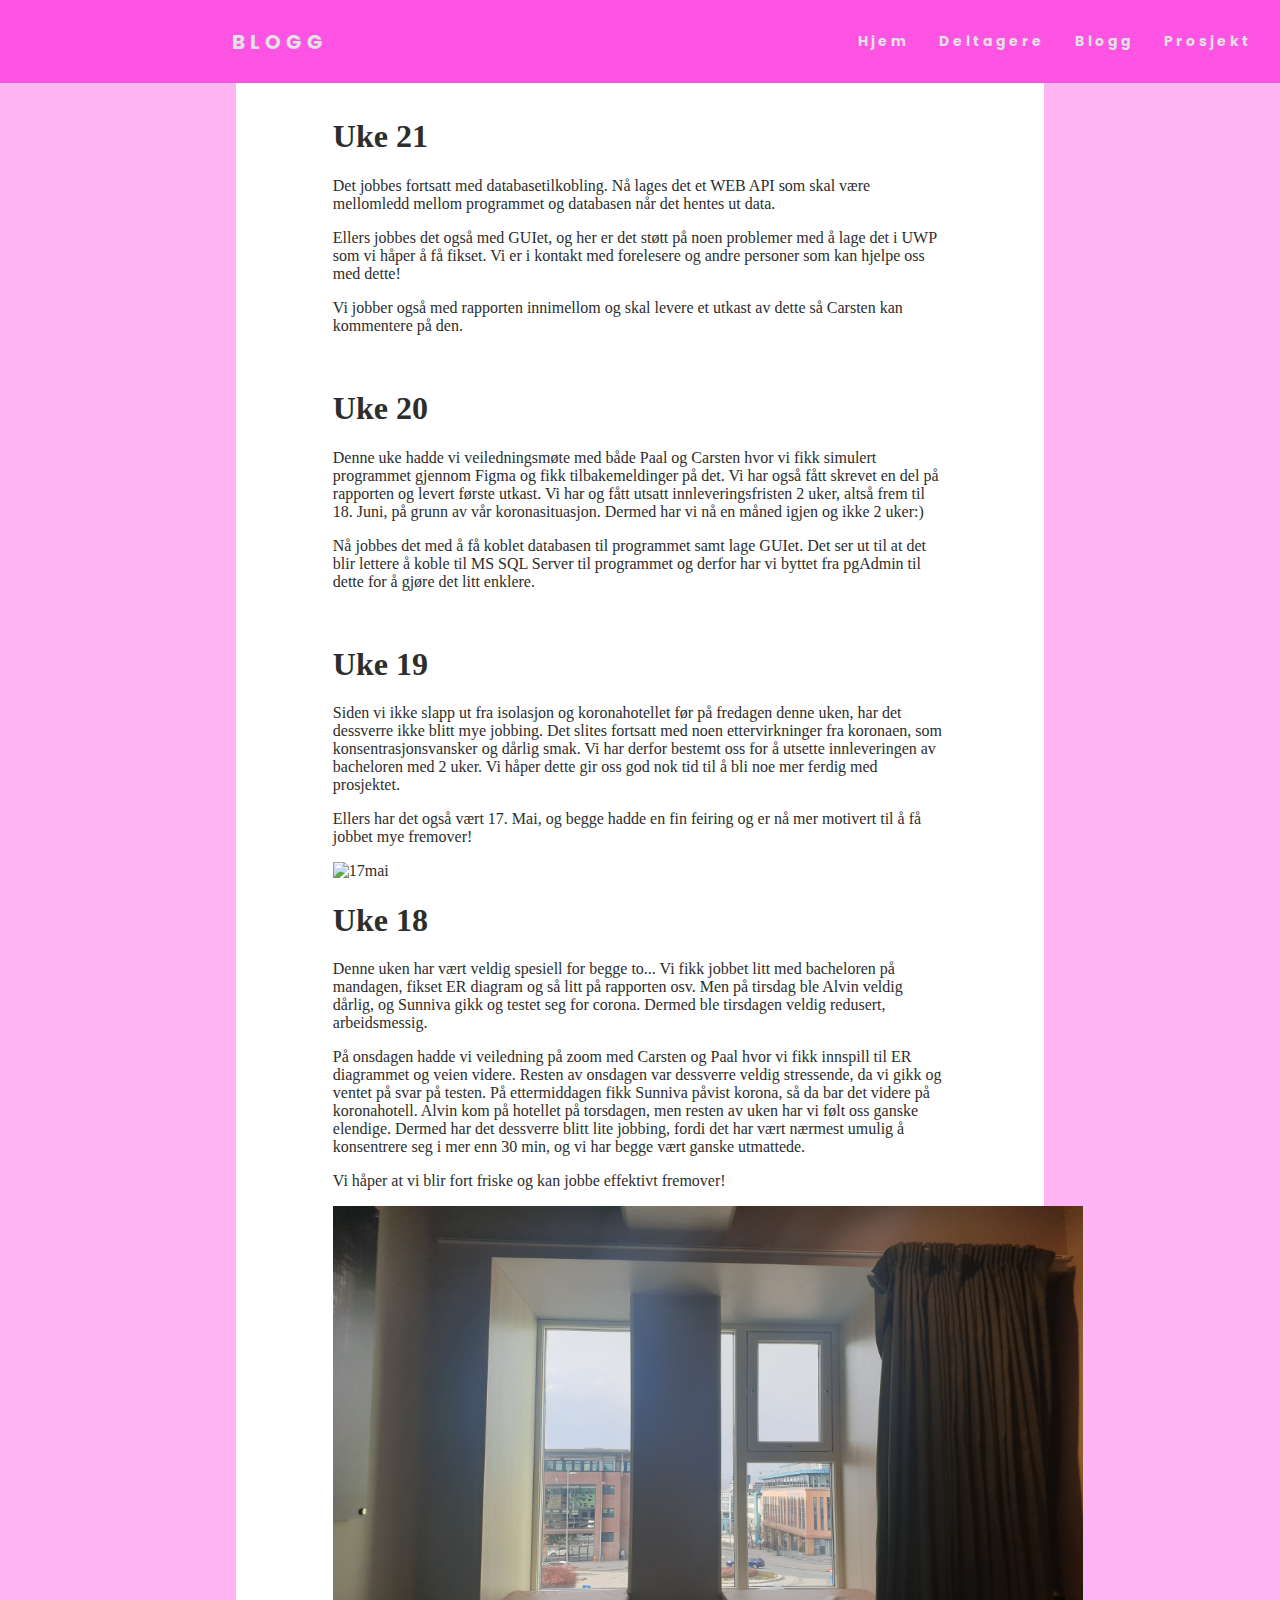
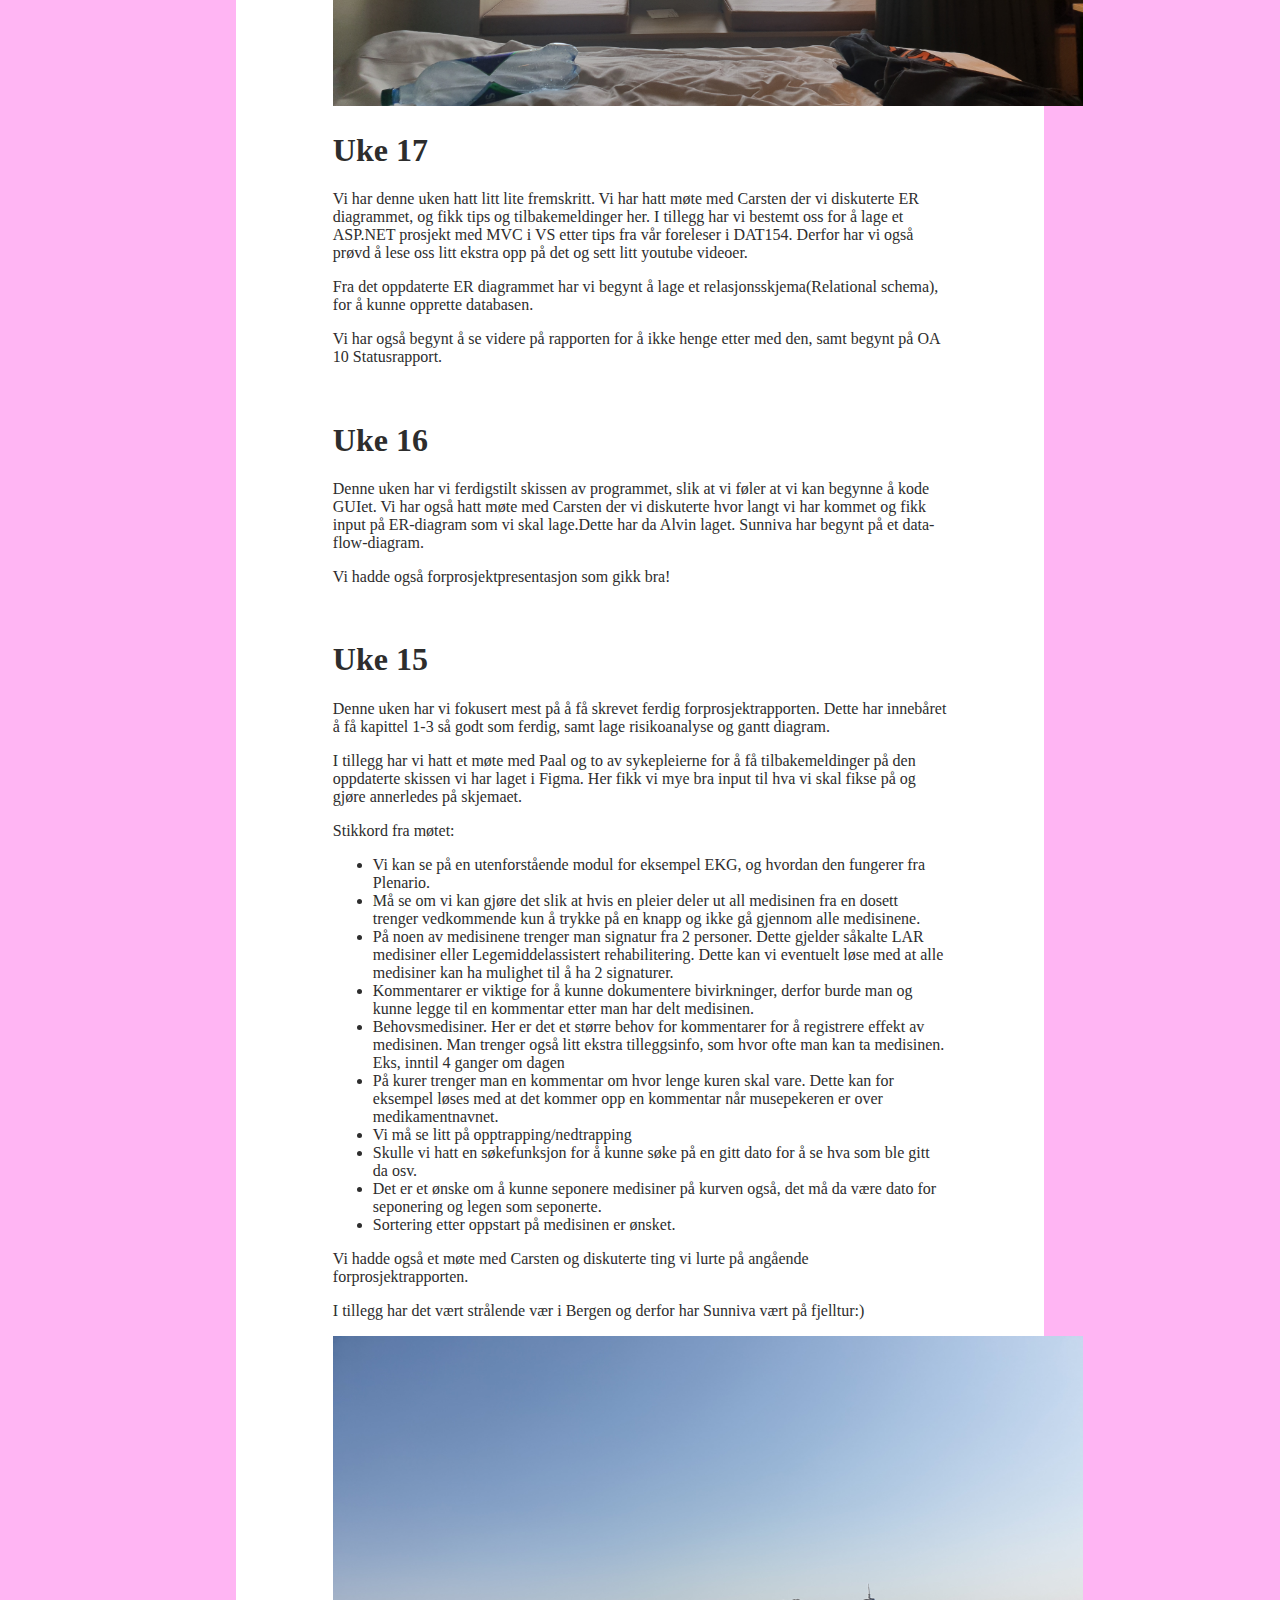
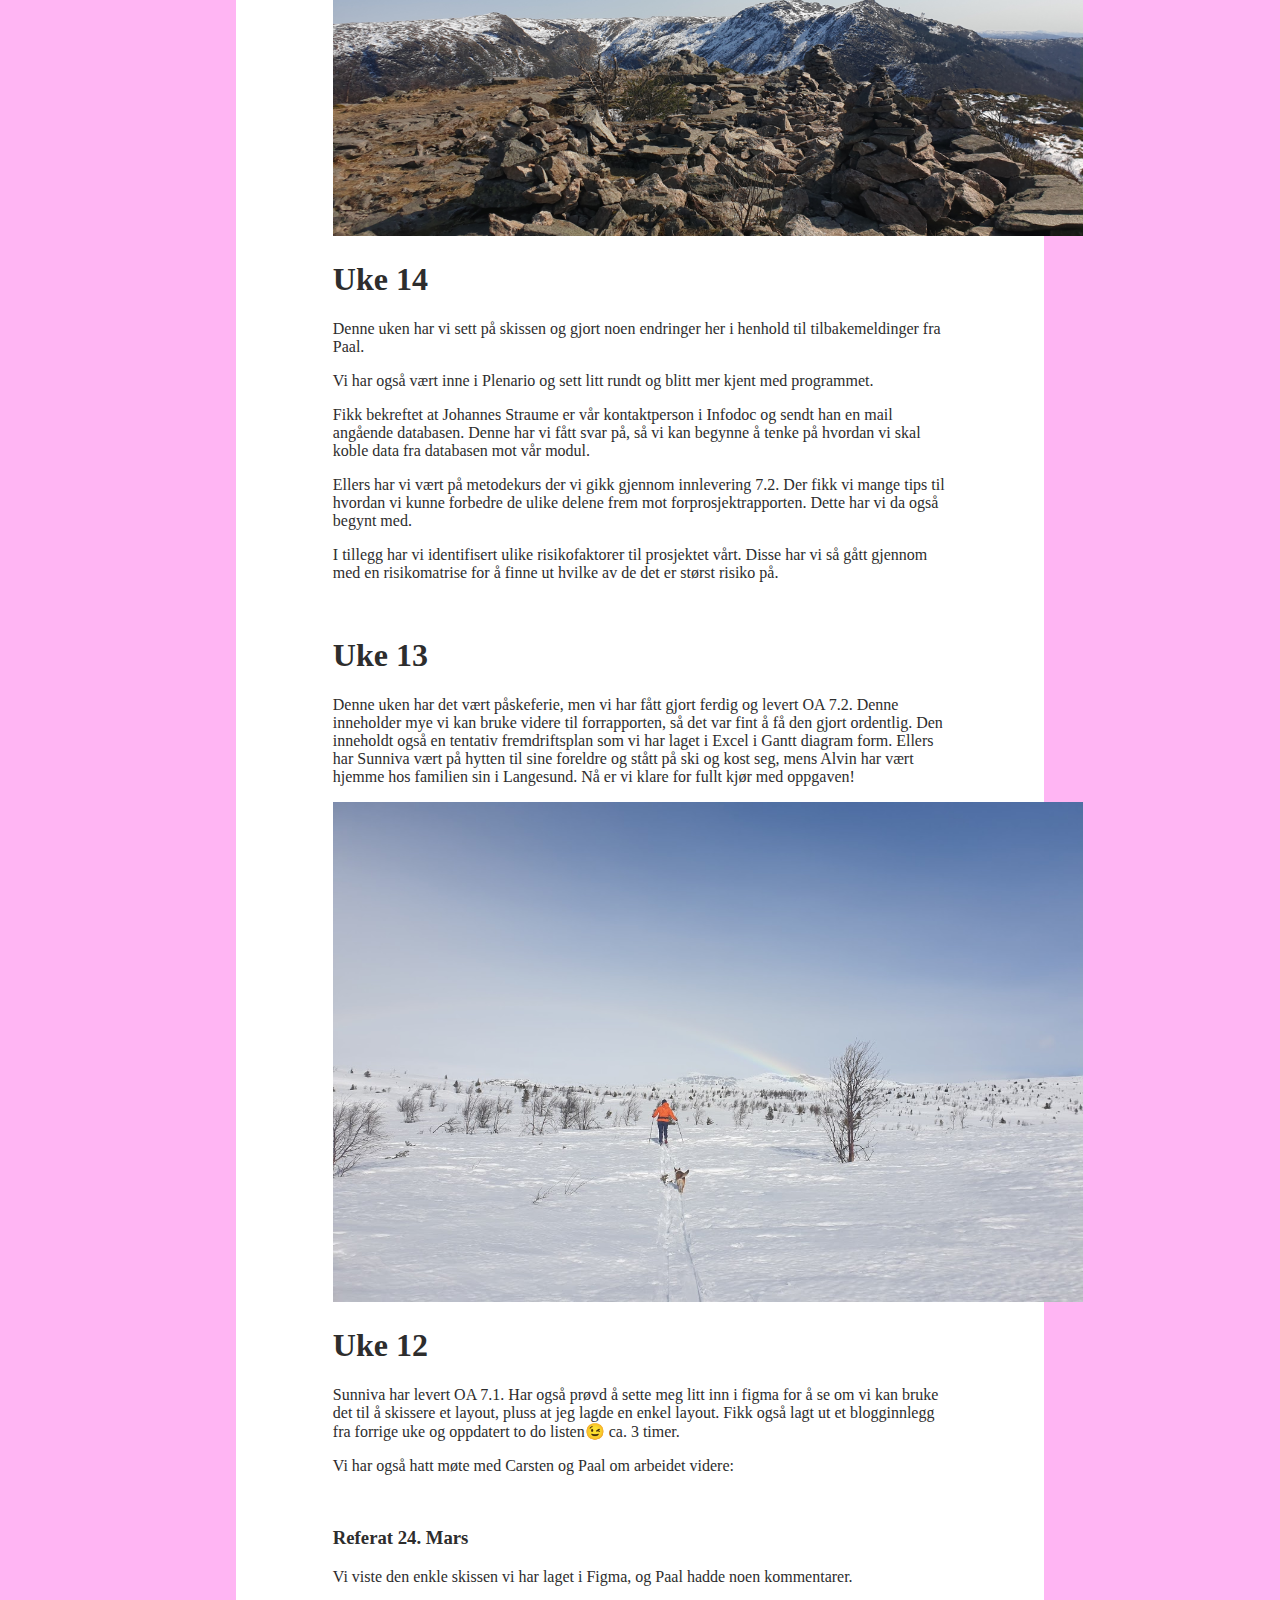
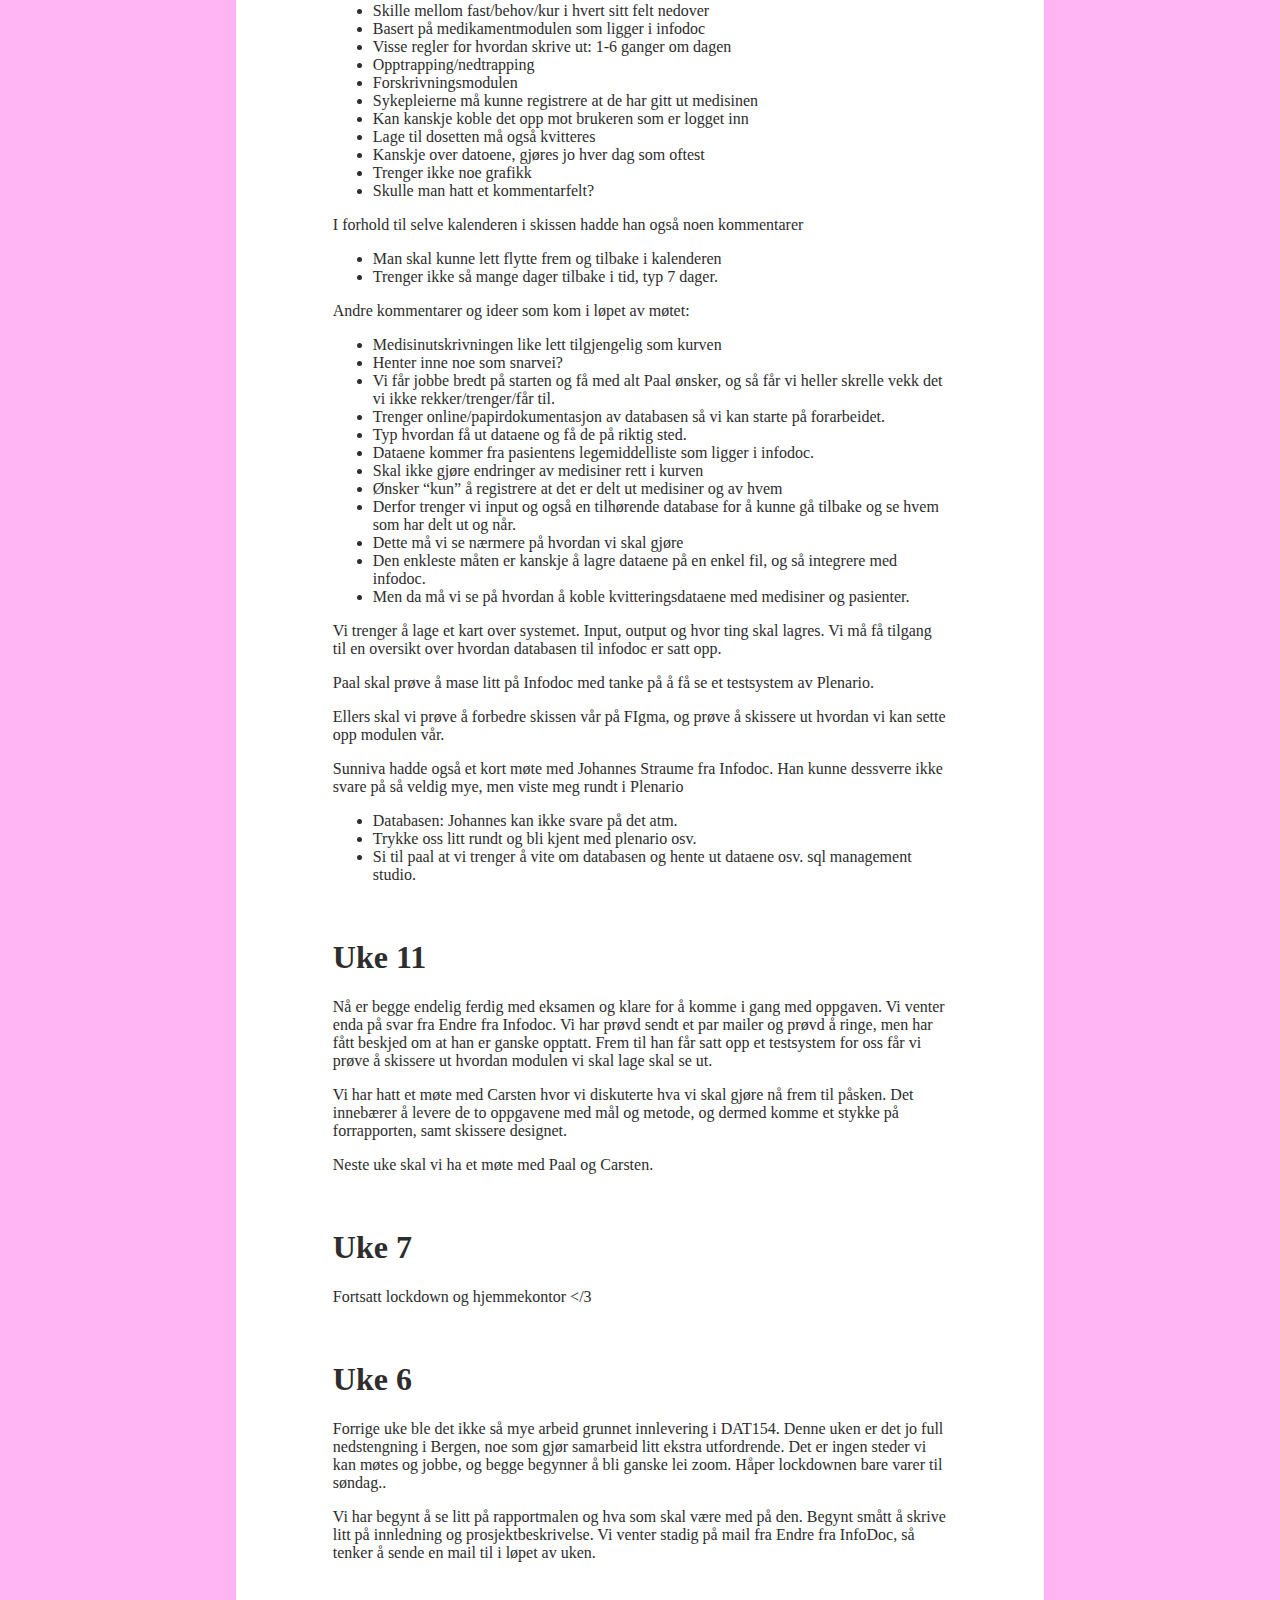
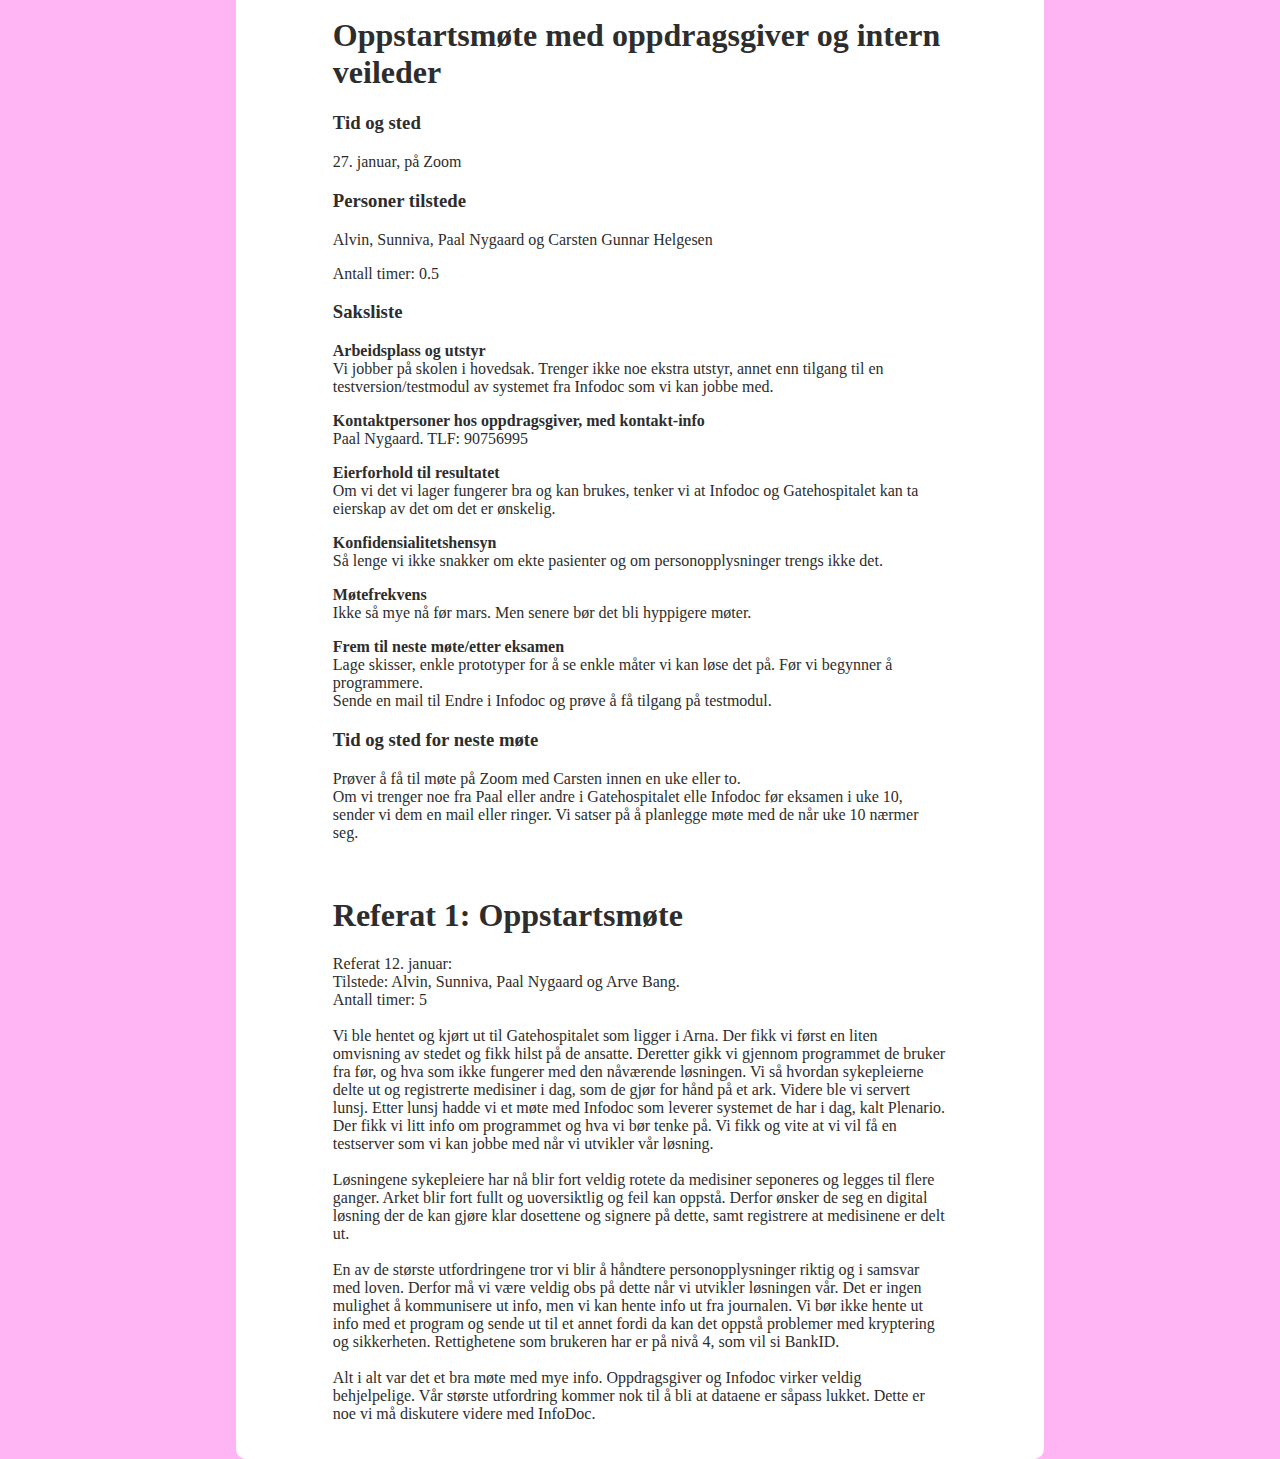
==== commit 5f0d1aa3: "Update work.html" ====
--- a/work.html
+++ b/work.html
@@ -36,6 +36,12 @@
         <div class="container">
             <div class="personcontainer">
                 
+                <h1>Uke 21</h1>
+                <p>Det jobbes fortsatt med databasetilkobling. Nå lages det et WEB API som skal være mellomledd mellom programmet og databasen når det hentes ut data. </p>
+                <p>Ellers jobbes det også med GUIet, og her er det støtt på noen problemer med å lage det i UWP som vi håper å få fikset. Vi er i kontakt med forelesere og andre personer som kan hjelpe oss med dette! </p>
+                <p>Vi jobber også med rapporten innimellom og skal levere et utkast av dette så Carsten kan kommentere på den.  </p>
+                
+                <br>
                 <h1>Uke 20</h1>
                 <p>Denne uke hadde vi veiledningsmøte med både Paal og Carsten hvor vi fikk simulert programmet gjennom Figma og fikk tilbakemeldinger på det. 
                     Vi har også fått skrevet en del på rapporten og levert første utkast. Vi har og fått utsatt innleveringsfristen 2 uker, altså frem til 18. Juni, på grunn av vår koronasituasjon. 
